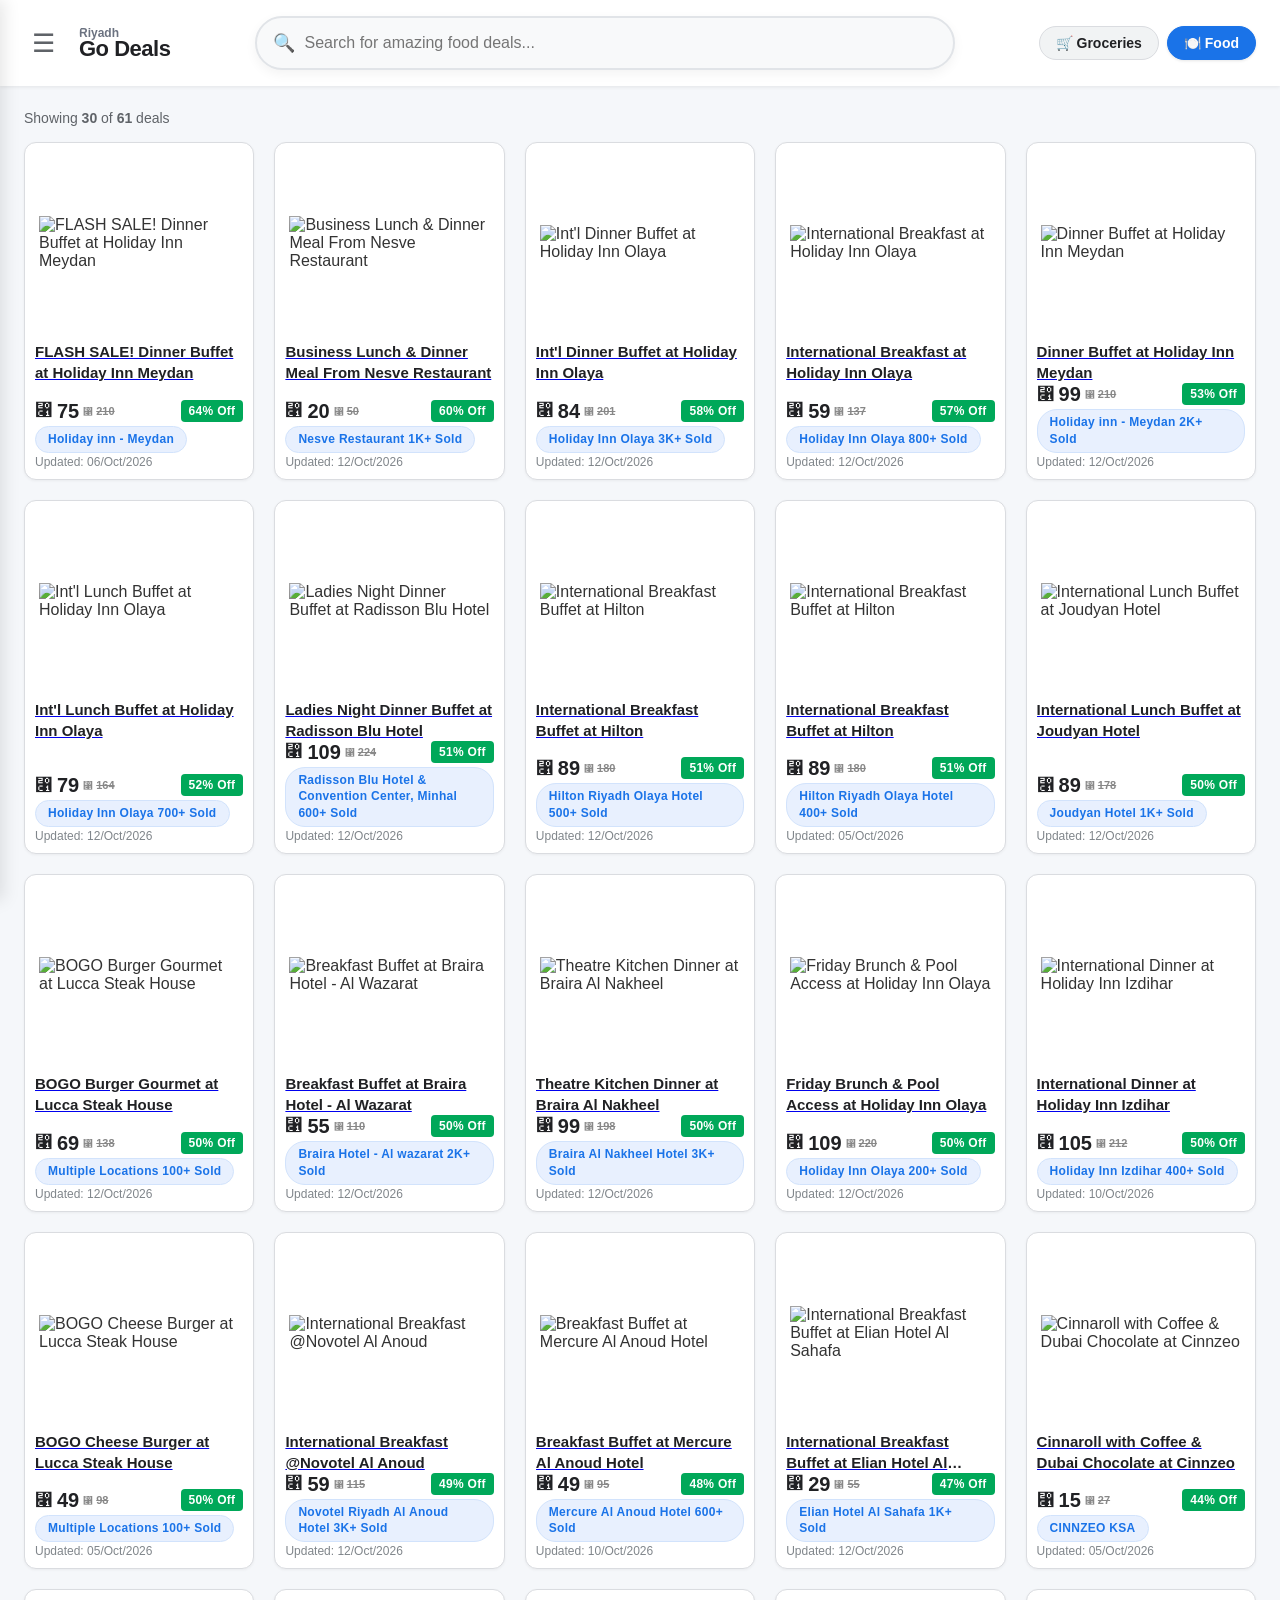
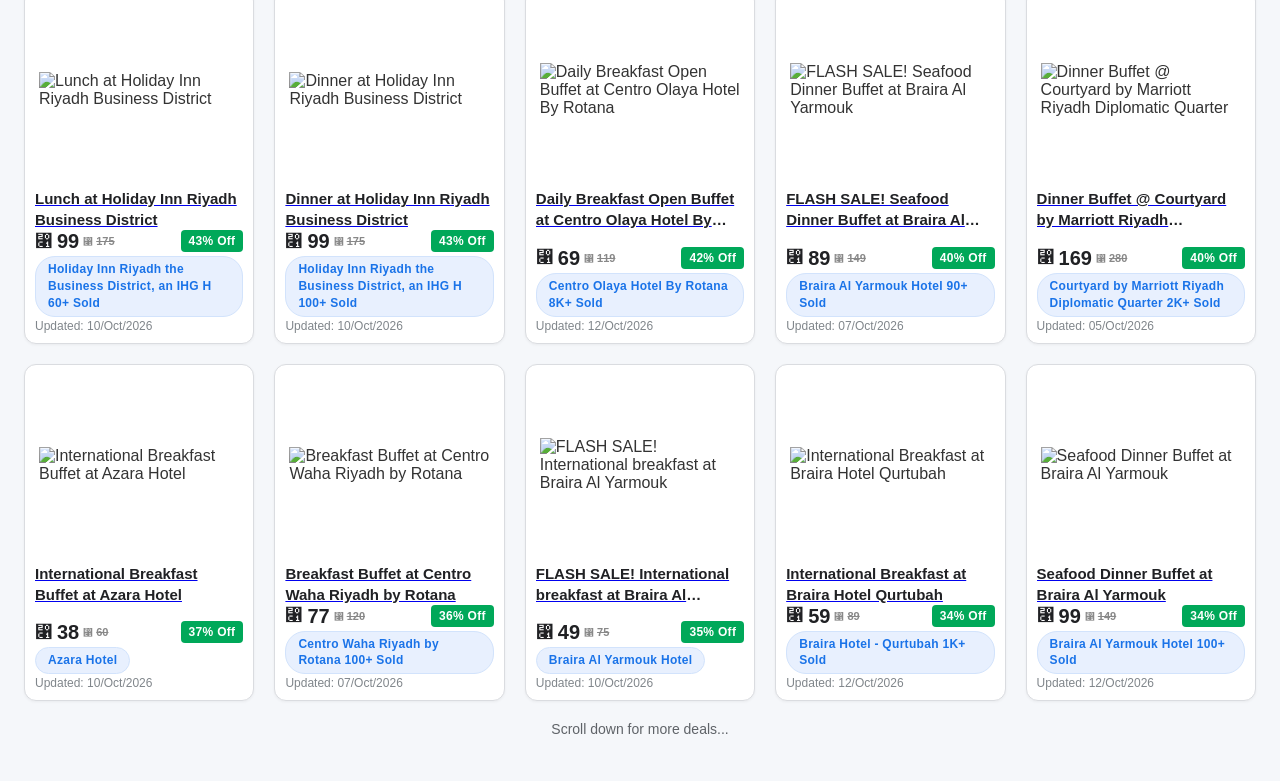
==== food/index.html @ 2ca7af12 "Auto-updated grocery and food deals" ====
<!DOCTYPE html>
<html lang="en">
<head>
<meta charset="UTF-8">
<meta name="viewport" content="width=device-width, initial-scale=1.0">
<title>GoDeals | Food Offers</title>
<!-- CLEANED: Linking to central stylesheet -->
<link rel="stylesheet" href="/style.css">
<!-- CLEANED: Linking to central navbar injection script -->
<script src="/nav.js" defer></script>
</head>
<body>

<div class="sidebar-overlay" id="sidebarOverlay" onclick="toggleSidebar()"></div>

<div class="sidebar" id="filterSidebar">
  <div class="sidebar-header">
    <h2>Filters & Sorting</h2>
    <button class="close-btn" onclick="toggleSidebar()">&times;</button>
  </div>
  
  <div class="sidebar-content">
    
<div class="filter-group">
    <label>SORT BY</label>
    <select id="sortDropdown" onchange="applyFilters()">
        <option value="offer-desc" selected>Highest Offer % + Newest</option>
        <option value="store-asc">Store/Restaurant (A to Z)</option>
        <option value="price-asc">Price: Low to High</option>
        <option value="price-desc">Price: High to Low</option>
    </select>
</div>

    <div class="filter-group">
      <label>Max Price</label>
      <div class="slider-container">
        <input type="range" id="filter-price" min="0" max="10000" value="10000" step="5" oninput="applyFilters()">
        <span id="price-range-label"><span class="currency-icon-small">&#x20C1;</span>10,000</span>
      </div>
    </div>
    
<div class="filter-group">
                <label>FILTER BRANDS / RESTAURANTS</label>
                <input type="text" id="storeSearchInput" class="store-search-box" placeholder="Find a restaurant..." onkeyup="filterStoreList()">
                
                <div class="checkbox-panel" id="store-checkboxes">
                    </div>
            </div>
            
    <button class="filter-btn" style="padding: 12px; background: #1a73e8; color: #fff; border: none; border-radius: 8px; font-weight: 600; cursor: pointer; width: 100%;" onclick="toggleSidebar()">Apply Filters</button>
    <button class="btn-reset" onclick="resetFilters()">Clear All Filters</button>
  </div>
</div>

<div class="main-wrapper">
  <div class="meta-bar">
    <span id="count">Loading deals...</span>
  </div>

  <div id="deal-grid" class="deal-grid">
  </div>
  <div id="sentinel" class="loading-indicator">Scroll down for more deals...</div>
</div>

<div id="popup-overlay" onclick="closePopup(event)">
  <div id="popup-box">
    <button id="popup-close" onclick="closePopup(event)">&#10005;</button>
    <img id="popup-img" src="" alt="" onclick="toggleZoom(event)">
    <div id="popup-title"></div>
  </div>
</div>

<script>
  const rawData = [{"Store": "Elian Hotel Al Sahafa 1K+ Sold", "Product": "International Breakfast Buffet at Elian Hotel Al Sahafa", "Price": 29.0, "Old_Price": 55.0, "Offer": "47% Off", "Image_URL": "https://cdn.cobone.com/deals/sau/215227/f.webp?v=23", "Deal_URL": "https://www.cobone.com/en/deals/food-dining-riyadh/1-international-breakfast-buffet-myrtle-hotel/215227", "Fetched_Date": "2026-10-12"}, {"Store": "Hilton Garden Inn Riyadh Financial District 5K+ Sold", "Product": "International dinner at 5* Hilton Garden Inn", "Price": 138.0, "Old_Price": 184.0, "Offer": "25% Off", "Image_URL": "https://cdn.cobone.com/deals/sau/220193/11.webp?v=11", "Deal_URL": "https://www.cobone.com/en/deals/food-dining-riyadh/1-dinner-buffet-hilton-garden-inn-riyadh/220193", "Fetched_Date": "2026-10-12"}, {"Store": "Joudyan Hotel 1K+ Sold", "Product": "International Lunch Buffet at Joudyan Hotel", "Price": 89.0, "Old_Price": 178.0, "Offer": "50% Off", "Image_URL": "https://cdn.cobone.com/deals/sau/215539/1.webp?v=15", "Deal_URL": "https://www.cobone.com/en/deals/food-dining-riyadh/1-lunch-joudyan-hotel-adult/215539", "Fetched_Date": "2026-10-12"}, {"Store": "Braira Hotel Olaya 500+ Sold", "Product": "Breakfast Buffet at Braira Olaya", "Price": 59.0, "Old_Price": 75.0, "Offer": "21% Off", "Image_URL": "https://cdn.cobone.com/deals/sau/221187/1.webp?v=7", "Deal_URL": "https://www.cobone.com/en/deals/food-dining-riyadh/1-breakfast-buffet-braira-olaya/221187", "Fetched_Date": "2026-10-08"}, {"Store": "Multiple Locations 100+ Sold", "Product": "BOGO Burger Gourmet at Lucca Steak House", "Price": 69.0, "Old_Price": 138.0, "Offer": "50% Off", "Image_URL": "https://cdn.cobone.com/deals/sau/216679/1.webp?v=10", "Deal_URL": "https://www.cobone.com/en/deals/food-dining-riyadh/burger-lucca-steak-house/216679", "Fetched_Date": "2026-10-12"}, {"Store": "DoubleTree by Hilton Riyadh Financial District 1K+ Sold", "Product": "Lunch Buffet at DoubleTree Financial District", "Price": 119.0, "Old_Price": 160.0, "Offer": "26% Off", "Image_URL": "https://cdn.cobone.com/deals/sau/219526/1l.webp?v=24", "Deal_URL": "https://www.cobone.com/en/deals/food-dining-riyadh/1-lunch-buffet-doubletree-by-hilton-riyadh/219526", "Fetched_Date": "2026-10-10"}, {"Store": "Rosh Olaya Hotel 1K+ Sold", "Product": "Breakfast Buffet at 5* Rosh Rayhaan by Rotana", "Price": 89.0, "Old_Price": 132.0, "Offer": "33% Off", "Image_URL": "https://cdn.cobone.com/deals/sau/217592/1.webp?v=7", "Deal_URL": "https://www.cobone.com/en/deals/food-dining-riyadh/1-breakfast-buffet-rosh-rayhaan-rotana/217592", "Fetched_Date": "2026-10-12"}, {"Store": "Cobone Deal", "Product": "Breakfast Buffet at Braira Al Nakheel Hotel", "Price": 69.0, "Old_Price": null, "Offer": "", "Image_URL": "https://cdn.cobone.com/deals/sau/218827/egg-juice-bacon-breakfast.webp?v=7", "Deal_URL": "https://www.cobone.com/en/deals/food-dining-riyadh/1-breakfast-buffet-braira-alnakheel-hotel/218827", "Fetched_Date": "2026-10-12"}, {"Store": "Cobone Deal", "Product": "International Dinner Buffet at Joudyan Hotel", "Price": 89.0, "Old_Price": null, "Offer": "", "Image_URL": "https://cdn.cobone.com/deals/sau/215537/1.webp?v=4", "Deal_URL": "https://www.cobone.com/en/deals/food-dining-riyadh/1-dinner-buffet-joudyan-hotel-adult/215537", "Fetched_Date": "2026-10-12"}, {"Store": "Cobone Deal", "Product": "Seafood Lunch Buffet at Braira Hotel Olaya", "Price": 99.0, "Old_Price": null, "Offer": "", "Image_URL": "https://cdn.cobone.com/deals/sau/211176/1.webp?v=10", "Deal_URL": "https://www.cobone.com/en/deals/food-dining-riyadh/1-seafood-lunch-buffet-braira-olaya/211176", "Fetched_Date": "2026-10-12"}, {"Store": "Cobone Deal", "Product": "Pool Access & Drink at Holiday Inn Riyadh the Business District", "Price": 100.0, "Old_Price": null, "Offer": "", "Image_URL": "https://cdn.cobone.com/deals/sau/206985/1.webp?v=6", "Deal_URL": "https://www.cobone.com/en/deals/food-dining-riyadh/1-pool-access-meal-holiday-inn-business-district/218186", "Fetched_Date": "2026-10-12"}, {"Store": "Crowne Plaza Riyadh - Al Takhassusi by IHG 100+ Sold", "Product": "Breakfast Buffet at Crowne Plaza Riyadh – Takhassusi", "Price": 99.0, "Old_Price": 140.0, "Offer": "29% Off", "Image_URL": "https://cdn.cobone.com/deals/sau/218007/1.webp?v=7", "Deal_URL": "https://www.cobone.com/en/deals/food-dining-riyadh/1-international-breakfast-crowne-plaza-takhussusi/218007", "Fetched_Date": "2026-10-07"}, {"Store": "Multiple Locations 100+ Sold", "Product": "BOGO Cheese Burger at Lucca Steak House", "Price": 49.0, "Old_Price": 98.0, "Offer": "50% Off", "Image_URL": "https://cdn.cobone.com/deals/sau/206088/1.webp?v=10", "Deal_URL": "https://www.cobone.com/en/deals/food-dining-riyadh/burger-lucca-steak-house/216678", "Fetched_Date": "2026-10-05"}, {"Store": "Braira Al Nakheel Hotel 4K+ Sold", "Product": "Seafood Market Buffet at Braira Al Nakheel Hotel", "Price": 129.0, "Old_Price": 159.0, "Offer": "19% Off", "Image_URL": "https://cdn.cobone.com/deals/sau/222032/sea1.webp?v=9", "Deal_URL": "https://www.cobone.com/en/deals/food-dining-riyadh/1-seafood-dinner-buffet-braira-alnakheel-hotel/222032", "Fetched_Date": "2026-10-12"}, {"Store": "Braira Hotel - Al wazarat 2K+ Sold", "Product": "Breakfast Buffet at Braira Hotel - Al Wazarat", "Price": 55.0, "Old_Price": 110.0, "Offer": "50% Off", "Image_URL": "https://cdn.cobone.com/deals/sau/215493/1.webp?v=15", "Deal_URL": "https://www.cobone.com/en/deals/food-dining-riyadh/1-international-breakfast-buffet-braira-wazarat/215493", "Fetched_Date": "2026-10-12"}, {"Store": "Holiday Inn Olaya 3K+ Sold", "Product": "Int'l Dinner Buffet at Holiday Inn Olaya", "Price": 84.0, "Old_Price": 201.0, "Offer": "58% Off", "Image_URL": "https://cdn.cobone.com/deals/sau/185447/141414441414.webp?v=16", "Deal_URL": "https://www.cobone.com/en/deals/food-dining-riyadh/1-international-dinner-buffet-at-holiday-inn-olaya/206840", "Fetched_Date": "2026-10-12"}, {"Store": "Holiday inn - Meydan 2K+ Sold", "Product": "Dinner Buffet at Holiday Inn Meydan", "Price": 99.0, "Old_Price": 210.0, "Offer": "53% Off", "Image_URL": "https://cdn.cobone.com/deals/sau/209833/1.webp?v=11", "Deal_URL": "https://www.cobone.com/en/deals/food-dining-riyadh/1-dinner-buffet-holiday-inn-meydan/209833", "Fetched_Date": "2026-10-12"}, {"Store": "Braira Al Nakheel Hotel 3K+ Sold", "Product": "Theatre Kitchen Dinner at Braira Al Nakheel", "Price": 99.0, "Old_Price": 198.0, "Offer": "50% Off", "Image_URL": "https://cdn.cobone.com/deals/sau/210822/img.webp?v=12", "Deal_URL": "https://www.cobone.com/en/deals/food-dining-riyadh/1-theatre-kitchen-dinner-at-braira-al-nakheel/210822", "Fetched_Date": "2026-10-12"}, {"Store": "Centro Olaya Hotel By Rotana 8K+ Sold", "Product": "Daily Breakfast Open Buffet at Centro Olaya Hotel By Rotana", "Price": 69.0, "Old_Price": 119.0, "Offer": "42% Off", "Image_URL": "https://cdn.cobone.com/deals/sau/193245/1.webp?v=22", "Deal_URL": "https://www.cobone.com/en/deals/food-dining-riyadh/1-breakfast-buffet-centro-al-olaya/193245", "Fetched_Date": "2026-10-12"}, {"Store": "VOCO Riyadh Hotel 1K+ Sold", "Product": "International Dinner at 5* voco Riyadh Hotel", "Price": 215.0, "Old_Price": 295.0, "Offer": "27% Off", "Image_URL": "https://cdn.cobone.com/deals/sau/146112/3%20%282%29.webp?v=8", "Deal_URL": "https://www.cobone.com/en/deals/food-dining-riyadh/1-daily-international-dinner-voco-riyadh-hotel/218683", "Fetched_Date": "2026-10-12"}, {"Store": "Braira Hotel - Qurtubah 300+ Sold", "Product": "BBQ Night Buffet at Braira Hotel Qurtubah", "Price": 87.0, "Old_Price": 109.0, "Offer": "20% Off", "Image_URL": "https://cdn.cobone.com/deals/sau/189640/1.webp?v=20", "Deal_URL": "https://www.cobone.com/en/deals/food-dining-riyadh/1-bbq-night-buffet-braira-hotel-qurtubah/218874", "Fetched_Date": "2026-10-12"}, {"Store": "Holiday Inn Izdihar 400+ Sold", "Product": "International Dinner at Holiday Inn Izdihar", "Price": 105.0, "Old_Price": 212.0, "Offer": "50% Off", "Image_URL": "https://cdn.cobone.com/deals/sau/215760/a.webp?v=12", "Deal_URL": "https://www.cobone.com/en/deals/food-dining-riyadh/1-dinner-buffet-holiday-inn-izdihar/215760", "Fetched_Date": "2026-10-10"}, {"Store": "Holiday Inn Olaya 700+ Sold", "Product": "Int'l Lunch Buffet at Holiday Inn Olaya", "Price": 79.0, "Old_Price": 164.0, "Offer": "52% Off", "Image_URL": "https://cdn.cobone.com/deals/sau/202746/1.webp?v=12", "Deal_URL": "https://www.cobone.com/en/deals/food-dining-riyadh/1-international-lunch-buffet-holiday-inn-olaya/206836", "Fetched_Date": "2026-10-12"}, {"Store": "Courtyard by Marriott Riyadh Diplomatic Quarter 2K+ Sold", "Product": "Dinner Buffet @ Courtyard by Marriott Riyadh Diplomatic Quarter", "Price": 169.0, "Old_Price": 280.0, "Offer": "40% Off", "Image_URL": "https://cdn.cobone.com/deals/sau/220120/1.webp?v=15", "Deal_URL": "https://www.cobone.com/en/deals/food-dining-riyadh/1-dinner-buffet-courtyard-marriott-diplomatic/220120", "Fetched_Date": "2026-10-05"}, {"Store": "Madareem Hotel 800+ Sold", "Product": "International Dinner Buffet at Madareem Hotel", "Price": 119.0, "Old_Price": 150.0, "Offer": "21% Off", "Image_URL": "https://cdn.cobone.com/deals/sau/190340/3.webp?v=14", "Deal_URL": "https://www.cobone.com/en/deals/food-dining-riyadh/1-international-dinner-buffet-madareem-hotel/190340", "Fetched_Date": "2026-10-07"}, {"Store": "Holiday Inn Olaya 800+ Sold", "Product": "International Breakfast at Holiday Inn Olaya", "Price": 59.0, "Old_Price": 137.0, "Offer": "57% Off", "Image_URL": "https://cdn.cobone.com/deals/sau/201425/1.webp?v=15", "Deal_URL": "https://www.cobone.com/en/deals/food-dining-riyadh/1-breakfast-buffet-at-holiday-inn-olaya/201425", "Fetched_Date": "2026-10-12"}, {"Store": "Braira Hotel - Qurtubah 400+ Sold", "Product": "Seafood Night at Braira Qurtubah", "Price": 95.0, "Old_Price": 119.0, "Offer": "20% Off", "Image_URL": "https://cdn.cobone.com/deals/sau/218890/2.webp?v=10", "Deal_URL": "https://www.cobone.com/en/deals/food-dining-riyadh/1-braira-seafood-dinner-adult/218890", "Fetched_Date": "2026-10-12"}, {"Store": "Braira Hotel - Qurtubah 2K+ Sold", "Product": "Indian Dinner From Braira Hotel - Qurtubah", "Price": 69.0, "Old_Price": 85.0, "Offer": "19% Off", "Image_URL": "https://cdn.cobone.com/deals/sau/218895/id1.webp?v=10", "Deal_URL": "https://www.cobone.com/en/deals/food-dining-riyadh/1-indian-dinner-buffet-braira-hotel-qurtubah/218895", "Fetched_Date": "2026-10-12"}, {"Store": "Novotel Riyadh Al Anoud Hotel 3K+ Sold", "Product": "International Breakfast @Novotel Al Anoud", "Price": 59.0, "Old_Price": 115.0, "Offer": "49% Off", "Image_URL": "https://cdn.cobone.com/deals/sau/217079/1%20%281%29.webp?v=9", "Deal_URL": "https://www.cobone.com/en/deals/food-dining-riyadh/1-international-breakfast-buffet-novotel-alanoud/217079", "Fetched_Date": "2026-10-12"}, {"Store": "Radisson Blu Hotel & Convention Center, Minhal 600+ Sold", "Product": "Ladies Night Dinner Buffet at Radisson Blu Hotel", "Price": 109.0, "Old_Price": 224.0, "Offer": "51% Off", "Image_URL": "https://cdn.cobone.com/deals/sau/189390/Radisson%20Blu%20Hotel.webp?v=18", "Deal_URL": "https://www.cobone.com/en/deals/food-dining-riyadh/1-ladies-night-dinner-buffet-crowne-plaza/189390", "Fetched_Date": "2026-10-12"}, {"Store": "Braira Al Nakheel Hotel 1K+ Sold", "Product": "Seafood Lunch Buffet at Braira Al Nakheel", "Price": 109.0, "Old_Price": 149.0, "Offer": "27% Off", "Image_URL": "https://cdn.cobone.com/deals/sau/184956/1.webp?v=15", "Deal_URL": "https://www.cobone.com/en/deals/food-dining-riyadh/1-friday-seafood-lunch-buffet-braira-al-nakheel/215481", "Fetched_Date": "2026-10-12"}, {"Store": "Centro Waha Riyadh by Rotana 100+ Sold", "Product": "Breakfast Buffet at Centro Waha Riyadh by Rotana", "Price": 77.0, "Old_Price": 120.0, "Offer": "36% Off", "Image_URL": "https://cdn.cobone.com/deals/sau/198602/1.webp?v=15", "Deal_URL": "https://www.cobone.com/en/deals/food-dining-riyadh/1-international-breakfast-centro-waha-riyadh/198602", "Fetched_Date": "2026-10-07"}, {"Store": "Braira Al Yarmouk Hotel", "Product": "FLASH SALE! International breakfast at Braira Al Yarmouk", "Price": 49.0, "Old_Price": 75.0, "Offer": "35% Off", "Image_URL": "https://cdn.cobone.com/deals/sau/206991/1.webp?v=32", "Deal_URL": "https://www.cobone.com/en/deals/food-dining-riyadh/1-international-breakfast-buffet-braira-al-yarmouk/220130", "Fetched_Date": "2026-10-10"}, {"Store": "Papa Johns KSA 600+ Sold", "Product": "Buy One Get One Free on Medium Pizza at Papa Johns", "Price": 5.0, "Old_Price": null, "Offer": "", "Image_URL": "https://cdn.cobone.com/deals/sau/212440/papa-johns-bogo-offer-image%20%282%29.webp?v=34", "Deal_URL": "https://www.cobone.com/en/deals/food-dining-riyadh/buy-one-get-one-free-papa-johns-ksa/212440", "Fetched_Date": "2026-10-12"}, {"Store": "Azara Hotel", "Product": "International Breakfast Buffet at Azara Hotel", "Price": 38.0, "Old_Price": 60.0, "Offer": "37% Off", "Image_URL": "https://cdn.cobone.com/deals/sau/221537/1.webp?v=6", "Deal_URL": "https://www.cobone.com/en/deals/food-dining-riyadh/breakfast-buffet-at-azara-hotel/221537", "Fetched_Date": "2026-10-10"}, {"Store": "Hilton Riyadh Olaya Hotel 400+ Sold", "Product": "International Breakfast Buffet at Hilton", "Price": 89.0, "Old_Price": 180.0, "Offer": "51% Off", "Image_URL": "https://cdn.cobone.com/deals/sau/192218/breakfaast%201%20copy.webp?v=8", "Deal_URL": "https://www.cobone.com/en/deals/food-dining-riyadh/1-international-breakfast-buffet-at-hilton/216312", "Fetched_Date": "2026-10-05"}, {"Store": "Mercure Al Anoud Hotel 600+ Sold", "Product": "Breakfast Buffet at Mercure Al Anoud Hotel", "Price": 49.0, "Old_Price": 95.0, "Offer": "48% Off", "Image_URL": "https://cdn.cobone.com/deals/sau/199921/1.webp?v=12", "Deal_URL": "https://www.cobone.com/en/deals/food-dining-riyadh/1-international-breakfast-buffet-mercure-al-anoud/205785", "Fetched_Date": "2026-10-10"}, {"Store": "Holiday Inn Olaya 200+ Sold", "Product": "Friday Brunch & Pool Access at Holiday Inn Olaya", "Price": 109.0, "Old_Price": 220.0, "Offer": "50% Off", "Image_URL": "https://cdn.cobone.com/deals/sau/202752/5.webp?v=12", "Deal_URL": "https://www.cobone.com/en/deals/food-dining-riyadh/1-friday-brunch-pool-holiday-inn-olaya/206837", "Fetched_Date": "2026-10-12"}, {"Store": "DoubleTree by Hilton Riyadh Financial District 600+ Sold", "Product": "Breakfast at 5* DoubleTree by Hilton Riyadh", "Price": 84.0, "Old_Price": 99.0, "Offer": "15% Off", "Image_URL": "https://cdn.cobone.com/deals/sau/221476/1.webp?v=9", "Deal_URL": "https://www.cobone.com/en/deals/food-dining-riyadh/1-breakfast-buffet-doubletree-financial-district/221476", "Fetched_Date": "2026-10-10"}, {"Store": "Braira Hotel - Qurtubah 200+ Sold", "Product": "Flavor Market Dinner Buffet at Braira Hotel Qurtubah", "Price": 69.0, "Old_Price": 85.0, "Offer": "19% Off", "Image_URL": "https://cdn.cobone.com/deals/sau/218899/1.webp?v=33", "Deal_URL": "https://www.cobone.com/en/deals/food-dining-riyadh/1-flavor-market-dinner-at-braira-hotel-qurtubah/218899", "Fetched_Date": "2026-10-12"}, {"Store": "CINNZEO KSA", "Product": "Cinnaroll with Coffee & Dubai Chocolate at Cinnzeo", "Price": 15.0, "Old_Price": 27.0, "Offer": "44% Off", "Image_URL": "https://cdn.cobone.com/deals/sau/212572/1.webp?v=4", "Deal_URL": "https://www.cobone.com/en/deals/food-dining-riyadh/1-cinnaroll-americano-chocolate-cinnzeo-ksa/214731", "Fetched_Date": "2026-10-05"}, {"Store": "Lanterns", "Product": "Classic Roast+House Beverage Bottle @Lanterns", "Price": 249.0, "Old_Price": 299.0, "Offer": "17% Off", "Image_URL": "https://cdn.cobone.com/deals/bah/180933/swdfegfyuiop.webp?v=12", "Deal_URL": "https://www.cobone.com/en/deals/food-dining-riyadh/classic-roast-for-2/182583", "Fetched_Date": "2026-10-07"}, {"Store": "Braira Al Yarmouk Hotel 90+ Sold", "Product": "FLASH SALE! Seafood Dinner Buffet at Braira Al Yarmouk", "Price": 89.0, "Old_Price": 149.0, "Offer": "40% Off", "Image_URL": "https://cdn.cobone.com/deals/sau/220127/main.webp?v=43", "Deal_URL": "https://www.cobone.com/en/deals/food-dining-riyadh/1-seafood-dinner-braira-alyarmouk-hotel/220127", "Fetched_Date": "2026-10-07"}, {"Store": "Hilton Riyadh Olaya Hotel 500+ Sold", "Product": "International Breakfast Buffet at Hilton", "Price": 89.0, "Old_Price": 180.0, "Offer": "51% Off", "Image_URL": "https://cdn.cobone.com/deals/sau/192218/breakfaast%201%20copy.webp?v=8", "Deal_URL": "https://www.cobone.com/en/deals/food-dining-riyadh/1-international-breakfast-buffet-at-hilton/216312", "Fetched_Date": "2026-10-12"}, {"Store": "Radisson Hotel Riyadh Airport 500+ Sold", "Product": "International Dinner Buffet @Radisson Hotel Riyadh", "Price": 149.0, "Old_Price": 200.0, "Offer": "26% Off", "Image_URL": "https://cdn.cobone.com/deals/sau/151516/dinner-live-music-radisson-riyadh-airport-s2.jpg?v=15", "Deal_URL": "https://www.cobone.com/en/deals/food-dining-riyadh/1-dinner-live-music-radisson-riyadh-airport/218124", "Fetched_Date": "2026-10-12"}, {"Store": "Holiday inn - Meydan", "Product": "FLASH SALE! Dinner Buffet at Holiday Inn Meydan", "Price": 75.0, "Old_Price": 210.0, "Offer": "64% Off", "Image_URL": "https://cdn.cobone.com/deals/sau/209833/1.webp?v=4", "Deal_URL": "https://www.cobone.com/en/deals/food-dining-riyadh/1-dinner-buffet-holiday-inn-meydan/222137", "Fetched_Date": "2026-10-06"}, {"Store": "Holiday Inn Al Qasr Riyadh 900+ Sold", "Product": "Business Lunch at Holiday Inn Riyadh Al Qasr", "Price": 99.0, "Old_Price": 145.0, "Offer": "32% Off", "Image_URL": "https://cdn.cobone.com/deals/sau/221196/2.webp?v=17", "Deal_URL": "https://www.cobone.com/en/deals/food-dining-riyadh/1-business-lunch-buffet-holiday-inn-alqasr/221196", "Fetched_Date": "2026-10-12"}, {"Store": "Crowne Plaza Riyadh - Al Takhassusi by IHG 200+ Sold", "Product": "Breakfast Buffet at Crowne Plaza Riyadh – Takhassusi", "Price": 99.0, "Old_Price": 140.0, "Offer": "29% Off", "Image_URL": "https://cdn.cobone.com/deals/sau/218007/1.webp?v=7", "Deal_URL": "https://www.cobone.com/en/deals/food-dining-riyadh/1-international-breakfast-crowne-plaza-takhussusi/218007", "Fetched_Date": "2026-10-12"}, {"Store": "Dalin Hotel 100+ Sold", "Product": "Dalin Hotel Olaya – Breakfast Buffet", "Price": 31.0, "Old_Price": 39.0, "Offer": "21% Off", "Image_URL": "https://cdn.cobone.com/deals/sau/215728/3.webp?v=20", "Deal_URL": "https://www.cobone.com/en/deals/food-dining-riyadh/1-breakfast-buffet-at-dalin-hotel-olaya/215728", "Fetched_Date": "2026-10-12"}, {"Store": "Holiday Inn Riyadh the Business District, an IHG H 60+ Sold", "Product": "Lunch at Holiday Inn Riyadh Business District", "Price": 99.0, "Old_Price": 175.0, "Offer": "43% Off", "Image_URL": "https://cdn.cobone.com/deals/sau/205172/1.webp?v=19", "Deal_URL": "https://www.cobone.com/en/deals/food-dining-riyadh/1-lunch-buffet-holiday-inn-business-district/205172", "Fetched_Date": "2026-10-10"}, {"Store": "Holiday Inn Riyadh the Business District, an IHG H 100+ Sold", "Product": "Dinner at Holiday Inn Riyadh Business District", "Price": 99.0, "Old_Price": 175.0, "Offer": "43% Off", "Image_URL": "https://cdn.cobone.com/deals/sau/205172/1.webp?v=8", "Deal_URL": "https://www.cobone.com/en/deals/food-dining-riyadh/1-dinner-buffet-holiday-inn-business-district/219528", "Fetched_Date": "2026-10-10"}, {"Store": "Madareem Hotel 900+ Sold", "Product": "International Dinner Buffet at Madareem Hotel", "Price": 119.0, "Old_Price": 150.0, "Offer": "21% Off", "Image_URL": "https://cdn.cobone.com/deals/sau/190340/3.webp?v=14", "Deal_URL": "https://www.cobone.com/en/deals/food-dining-riyadh/1-international-dinner-buffet-madareem-hotel/190340", "Fetched_Date": "2026-10-12"}, {"Store": "Braira Hotel - Al wazarat 600+ Sold", "Product": "BBQ Night Buffet at Braira Al Wazarat", "Price": 89.0, "Old_Price": 119.0, "Offer": "25% Off", "Image_URL": "https://cdn.cobone.com/deals/sau/215483/1.webp?v=10", "Deal_URL": "https://www.cobone.com/en/deals/food-dining-riyadh/1-bbq-night-buffet-at-braira-wazarat/215483", "Fetched_Date": "2026-10-08"}, {"Store": "Braira Hotel Olaya 600+ Sold", "Product": "Breakfast Buffet at Braira Olaya", "Price": 59.0, "Old_Price": 75.0, "Offer": "21% Off", "Image_URL": "https://cdn.cobone.com/deals/sau/221187/1.webp?v=7", "Deal_URL": "https://www.cobone.com/en/deals/food-dining-riyadh/1-breakfast-buffet-braira-olaya/221187", "Fetched_Date": "2026-10-12"}, {"Store": "Braira Hotel Olaya 1K+ Sold", "Product": "Seafood Dinner Buffet at Braira Hotel Olaya", "Price": 99.0, "Old_Price": 119.0, "Offer": "17% Off", "Image_URL": "https://cdn.cobone.com/deals/sau/210856/1.webp?v=12", "Deal_URL": "https://www.cobone.com/en/deals/food-dining-riyadh/1-seafood-dinner-buffet-braira-olaya/210856", "Fetched_Date": "2026-10-12"}, {"Store": "Braira Hotel - Qurtubah 1K+ Sold", "Product": "International Breakfast at Braira Hotel Qurtubah", "Price": 59.0, "Old_Price": 89.0, "Offer": "34% Off", "Image_URL": "https://cdn.cobone.com/deals/sau/218897/5.webp?v=15", "Deal_URL": "https://www.cobone.com/en/deals/food-dining-riyadh/1-international-breakfast-buffet-braira-qurtubah/218897", "Fetched_Date": "2026-10-12"}, {"Store": "Indian Corner Restaurant 3K+ Sold", "Product": "Discount Voucher from Indian Corner, Al Malaz", "Price": 75.0, "Old_Price": 100.0, "Offer": "25% Off", "Image_URL": "https://cdn.cobone.com/deals/sau/127221/Indian.webp?v=47", "Deal_URL": "https://www.cobone.com/en/deals/food-dining-riyadh/indian-corner-restaurant-discount-voucher/127221", "Fetched_Date": "2026-10-12"}, {"Store": "Multiple Locations 300+ Sold", "Product": "Lunch or Dinner Meal at Olive Garden Restaurant", "Price": 89.0, "Old_Price": 112.0, "Offer": "21% Off", "Image_URL": "https://cdn.cobone.com/deals/sau/208042/1.webp?v=19", "Deal_URL": "https://www.cobone.com/en/deals/food-dining-riyadh/lunch-dinner-set-menu-olive-garden-restaurant/208042", "Fetched_Date": "2026-10-12"}, {"Store": "Braira Al Yarmouk Hotel 100+ Sold", "Product": "Seafood Dinner Buffet at Braira Al Yarmouk", "Price": 99.0, "Old_Price": 149.0, "Offer": "34% Off", "Image_URL": "https://cdn.cobone.com/deals/sau/218167/main.webp?v=13", "Deal_URL": "https://www.cobone.com/en/deals/food-dining-riyadh/1-seafood-dinner-braira-alyarmouk-hotel/218167", "Fetched_Date": "2026-10-12"}, {"Store": "Nesve Restaurant 1K+ Sold", "Product": "Business Lunch & Dinner Meal From Nesve Restaurant", "Price": 20.0, "Old_Price": 50.0, "Offer": "60% Off", "Image_URL": "https://cdn.cobone.com/deals/sau/197999/1.webp?v=20", "Deal_URL": "https://www.cobone.com/en/deals/food-dining-riyadh/1-lunch-dinner-meal-nesve-restaurant/197999", "Fetched_Date": "2026-10-12"}, {"Store": "Braira Al Nakheel Hotel 2K+ Sold", "Product": "Alf Lila Wa Lila Dinner at Braira Al Nakheel", "Price": 129.0, "Old_Price": 159.0, "Offer": "19% Off", "Image_URL": "https://cdn.cobone.com/deals/sau/222030/1.webp?v=6", "Deal_URL": "https://www.cobone.com/en/deals/food-dining-riyadh/1-alf-lila-wa-lila-braira-nakheel/222030", "Fetched_Date": "2026-10-12"}]; 
  let filteredData = [];
  let currentIndex = 0;
  const CHUNK_SIZE = 10;

  const dealGrid = document.getElementById('deal-grid');
  const sentinel = document.getElementById('sentinel');
  const countLabel = document.getElementById('count');

  function formatDisplayDate(dateStr) {
      if (!dateStr) return "";
      const parts = dateStr.split('-');
      if (parts.length !== 3) return dateStr;
      const months = ["Jan", "Feb", "Mar", "Apr", "May", "Jun", "Jul", "Aug", "Sep", "Oct", "Nov", "Dec"];
      const day = parts[2].padStart(2, '0');
      return `${day}/${months[parseInt(parts[1], 10) - 1]}/${parts[0]}`;
  }

  function formatPriceNumber(num) {
      if (num == null) return "";
      return Number(num).toLocaleString('en-US', { minimumFractionDigits: 0, maximumFractionDigits: 2 });
  }

const rawStoreList = [];
  rawData.forEach(r => {
      const storeName = r.Store || r.Restaurant;
      if (storeName) {
          rawStoreList.push(storeName.trim());
      }
  });
  const stores = [...new Set(rawStoreList)].sort();
  
  const cbContainer = document.getElementById('store-checkboxes');
  stores.forEach(s => {
    if(!s) return;
    const lbl = document.createElement('label');
    lbl.className = 'checkbox-label';
    lbl.innerHTML = `<input type="checkbox" value="${s}" class="store-cb" onchange="applyFilters()"> ${s}`;
    cbContainer.appendChild(lbl);
  });

  const prices = rawData.map(r => r.Price).filter(p => p > 0);
  const maxPrice = prices.length ? Math.ceil(Math.max(...prices) / 10) * 10 : 100;
  const slider = document.getElementById('filter-price');
  slider.max   = maxPrice;
  slider.value = maxPrice;
  document.getElementById('price-range-label').innerHTML = '<span class="currency-icon-small">&#x20C1;</span> ' + formatPriceNumber(maxPrice);

  const sidebar = document.getElementById('filterSidebar');
  const overlay = document.getElementById('sidebarOverlay');
  
  window.toggleSidebar = function() {
    sidebar.classList.toggle('open');
    overlay.classList.toggle('active');
  };
  
  function getOfferVal(offerStr) {
      if (!offerStr) return 0;
      const match = String(offerStr).match(/[\d.]+/);
      return match ? parseFloat(match[0]) : 0;
  }

  window.applyFilters = function() {
    const searchInput = document.getElementById('filter-product');
    const searchQuery = searchInput ? searchInput.value.toLowerCase().trim() : "";
    const searchTokens = searchQuery.split(/\s+/).filter(token => token.length > 0);
    
    const sortVal     = document.getElementById('sortDropdown').value;
    const max         = parseFloat(slider.value);
    
    const checkedBoxes = Array.from(document.querySelectorAll('.store-cb:checked'));
    const selectedStores = checkedBoxes.map(cb => cb.value);

    document.getElementById('price-range-label').innerHTML = '<span class="currency-icon-small">&#x20C1;</span> ' + formatPriceNumber(max);

    filteredData = rawData.filter(item => {
      const pName = item.Deal_Name || item.Product || item.Deal_Title || "Unknown item";
      const productName = pName.toLowerCase();
      
      let matchSearch = true;
      if (searchTokens.length > 0) {
          matchSearch = searchTokens.every(token => productName.includes(token));
      }

      const sName = item.Restaurant || item.Store || "";
      const matchStore  = selectedStores.length === 0 || selectedStores.some(selected => sName.includes(selected));
      const matchPrice  = (item.Price === null) || (item.Price <= max);
      
      return matchSearch && matchStore && matchPrice;
    });

    if (sortVal === 'price-asc') {
        filteredData.sort((a, b) => (a.Price || 0) - (b.Price || 0));
    } else if (sortVal === 'price-desc') {
        filteredData.sort((a, b) => (b.Price || 0) - (a.Price || 0));
    } else if (sortVal === 'store-asc') {
        filteredData.sort((a, b) => (a.Restaurant || a.Store || "").localeCompare(b.Restaurant || b.Store || ""));
    } else if (sortVal === 'offer-desc') {
        filteredData.sort((a, b) => {
            const offerDiff = getOfferVal(b.Offer) - getOfferVal(a.Offer);
            if (offerDiff !== 0) return offerDiff;
            
            const dateA = a.Fetched_Date || "";
            const dateB = b.Fetched_Date || "";
            return dateB.localeCompare(dateA);
        });
    }

    currentIndex = 0;
    if (dealGrid) dealGrid.innerHTML = ''; 
    
    loadMore();
  };

  function loadMore() {
    if (!dealGrid || !sentinel) return;
    
    if (currentIndex >= filteredData.length) {
        sentinel.style.display = 'none';
        return;
    }
    sentinel.style.display = 'block';

    const chunk = filteredData.slice(currentIndex, currentIndex + CHUNK_SIZE);
    const fragment = document.createDocumentFragment();

    chunk.forEach(item => {
      const card = document.createElement('div');
      card.className = 'card';
      
      const pName = item.Deal_Name || item.Product || item.Deal_Title || "Unknown item";
      const sName = item.Restaurant || item.Store || "Unknown place";
      
      const dealUrl = item.Deal_URL || item.URL || item.Link || "#";
      const safeName = pName.replace(/'/g, "&apos;").replace(/"/g, "&quot;");
      
      const imgTag = item.Image_URL 
          ? `<img src="${item.Image_URL}" alt="${safeName}" loading="lazy" onclick="openPopup('${item.Image_URL}', '${safeName}')">` 
          : "No image";

      const priceHtml = item.Price 
          ? `<div class="price-badge"><span class="currency-icon">&#x20C1;</span><span class="card-price">${formatPriceNumber(item.Price)}</span></div>` 
          : "";
          
      const oldPriceHtml = item.Old_Price ? `<span class="card-old-price"><span class="currency-icon-small">&#x20C1;</span>${formatPriceNumber(item.Old_Price)}</span>` : "";
      const offerStr = item.Offer ? `<span class="badge-offer">${item.Offer}</span>` : "";

      const displayDate = formatDisplayDate(item.Fetched_Date);
      const fetchDate = item.Fetched_Date ? `Updated: ${displayDate}` : "";

      card.innerHTML = `
          <div class="card-img-wrapper">${imgTag}</div>
          <a href="${dealUrl}" target="_blank" class="title-link" title="Go to Deal">
              <div class="card-title">${pName}</div>
          </a>
          <div class="card-price-row">
              ${priceHtml}
              ${oldPriceHtml}
              ${offerStr}
          </div>
          <div class="card-store">${sName}</div>
          <div class="card-date">${fetchDate}</div>
      `;
      fragment.appendChild(card);
    });

    dealGrid.appendChild(fragment);
    currentIndex += chunk.length;
    
    countLabel.innerHTML = `Showing <strong>${currentIndex}</strong> of <strong>${filteredData.length}</strong> deals`;
  }

  setTimeout(() => {
      const observer = new IntersectionObserver((entries) => {
        if (entries[0].isIntersecting) {
            loadMore();
        }
      }, { rootMargin: "200px" }); 
      
      if (sentinel) observer.observe(sentinel);
      applyFilters();
  }, 100);

  window.resetFilters = function() {
    const searchInput = document.getElementById('filter-product');
    if (searchInput) searchInput.value = '';
    
    document.getElementById('sortDropdown').value = 'offer-desc'; 
    document.getElementById('storeSearchInput').value = '';
    document.querySelectorAll('.store-cb').forEach(cb => cb.checked = false);
    slider.value = maxPrice;
    filterStoreList();
    applyFilters();
  };

  window.filterStoreList = function() {
      let input = document.getElementById('storeSearchInput').value.toLowerCase();
      let storeLabels = document.querySelectorAll('.checkbox-label');
      
      storeLabels.forEach(label => {
          let storeName = label.innerText.toLowerCase();
          if (storeName.includes(input)) {
              label.style.display = "flex";
          } else {
              label.style.display = "none";
          }
      });
  };

  window.openPopup = function(src, title) {
    const img = document.getElementById('popup-img');
    img.src = src;
    img.classList.remove('zoomed'); 
    
    document.getElementById('popup-title').innerHTML = title;
    
    document.getElementById('popup-overlay').classList.add('active');
  };

  window.toggleZoom = function(e) {
    e.stopPropagation(); 
    const img = document.getElementById('popup-img');
    img.classList.toggle('zoomed');
  };

  window.closePopup = function(e) {
    if (e && e.target && e.target.id === 'popup-img') return;
    
    if (!e || e.target === document.getElementById('popup-overlay') || e.currentTarget === document.getElementById('popup-close')) {
      document.getElementById('popup-overlay').classList.remove('active');
    }
  };

  document.addEventListener('keydown', e => {
    if (e.key === 'Escape') {
      document.getElementById('popup-overlay').classList.remove('active');
    }
  });
</script>
</body>
</html>
---- style.css ----
* { box-sizing: border-box; margin: 0; padding: 0; }
body { font-family: -apple-system, BlinkMacSystemFont, "Segoe UI", Roboto, Arial, sans-serif; background: #f5f7fa; color: #333; overflow-x: hidden; }

/* NAVBAR & HERO SEARCH BAR UI */
.navbar { display: flex; align-items: center; justify-content: space-between; gap: 16px; background: #ffffff; padding: 16px 24px; box-shadow: 0 1px 4px rgba(0,0,0,0.08); position: sticky; top: 0; z-index: 100; flex-wrap: wrap; }
.nav-left { display: flex; align-items: center; gap: 16px; justify-content: flex-start; }

/* Dropdown Styles for Brand Group */
.brand-group { display: flex; flex-direction: column; justify-content: center; }
.nav-city-dropdown { appearance: none; background: transparent; border: none; font-size: 0.75rem; font-weight: 600; color: #6b7280; cursor: pointer; padding: 0; margin-bottom: -2px; outline: none; }
.nav-city-dropdown:hover { color: #3b82f6; }

.nav-center { flex: 1; display: flex; justify-content: center; padding: 0 20px; min-width: 300px; }
.nav-right { display: flex; gap: 8px; flex-wrap: wrap; }

.hamburger { background: none; border: none; font-size: 26px; cursor: pointer; color: #5f6368; display: flex; align-items: center; justify-content: center; padding: 4px 8px; border-radius: 8px; transition: background 0.2s; }
.hamburger:hover { background: #f1f3f4; color: #202124; }
h1 { color: #202124; font-size: 22px; font-weight: 600; letter-spacing: -0.5px; white-space: nowrap; margin: 0; line-height: 1; }

.search-container { width: 100%; max-width: 700px; position: relative; }
.search-container input { width: 100%; padding: 16px 24px 16px 48px; border: 2px solid #e1e4e8; border-radius: 40px; font-size: 16px; font-weight: 500; outline: none; transition: all 0.3s ease; box-shadow: 0 4px 12px rgba(0,0,0,0.05); background: #f8f9fa; }
.search-container input:focus { border-color: #1a73e8; box-shadow: 0 6px 16px rgba(26, 115, 232, 0.15); background: #ffffff; }
.search-container::before { content: '🔍'; position: absolute; left: 18px; top: 50%; transform: translateY(-50%); font-size: 18px; color: #5f6368; pointer-events: none; }

/* NAV BUTTON STYLES */
.tab-btn { text-decoration: none; padding: 8px 16px; border-radius: 20px; font-weight: 600; font-size: 14px; transition: all 0.2s; }
.tab-btn.active { background: #1a73e8; color: #ffffff; box-shadow: 0 1px 3px rgba(0,0,0,0.1); pointer-events: none; border: 1px solid #1a73e8; }
.tab-btn.inactive { background: #f1f3f4; color: #202124; border: 1px solid #dadce0; }
.tab-btn.inactive:hover { background: #e8eaed; }

.sidebar { position: fixed; top: 0; left: -340px; width: 340px; height: 100%; background: #ffffff; box-shadow: 4px 0 16px rgba(0,0,0,0.1); transition: left 0.3s cubic-bezier(0.4, 0, 0.2, 1); z-index: 1001; display: flex; flex-direction: column; overflow-y: auto; }
.sidebar.open { left: 0; }
.sidebar-overlay { position: fixed; inset: 0; background: rgba(0,0,0,0.4); backdrop-filter: blur(2px); z-index: 1000; opacity: 0; pointer-events: none; transition: opacity 0.3s ease; }
.sidebar-overlay.active { opacity: 1; pointer-events: auto; }
.sidebar-header { display: flex; justify-content: space-between; align-items: center; padding: 20px 24px; border-bottom: 1px solid #f1f3f4; }
.sidebar-header h2 { font-size: 18px; font-weight: 600; color: #202124; }
.close-btn { background: none; border: none; font-size: 28px; cursor: pointer; color: #5f6368; line-height: 1; padding: 0 8px; }
.close-btn:hover { color: #202124; }
.sidebar-content { padding: 24px; display: flex; flex-direction: column; gap: 24px; }
.filter-group { display: flex; flex-direction: column; gap: 8px; }
.filter-group label { font-size: 13px; color: #5f6368; font-weight: 600; text-transform: uppercase; letter-spacing: 0.5px; }
select, input[type=text]:not(#filter-product) { padding: 12px 14px; border: 1px solid #dadce0; border-radius: 8px; font-size: 14px; outline: none; background: #ffffff; width: 100%; transition: border-color 0.2s; }
select:focus, input[type=text]:focus { border-color: #1a73e8; }
.checkbox-panel { border: 1px solid #dadce0; border-radius: 8px; padding: 16px; background: #fafafa; max-height: 200px; overflow-y: auto; display: flex; flex-direction: column; gap: 12px; }
.checkbox-label { display: flex; align-items: center; gap: 10px; font-size: 14px; color: #3c4043; cursor: pointer; }
.checkbox-label input { cursor: pointer; width: 18px; height: 18px; accent-color: #1a73e8; }
.slider-container { display: flex; align-items: center; gap: 12px; }
input[type=range] { flex: 1; accent-color: #1a73e8; cursor: pointer; }
#price-range-label { font-size: 14px; color: #1a73e8; font-weight: 700; min-width: 80px; text-align: right; }
.btn-reset { padding: 12px; background: #f1f3f4; color: #202124; border: none; border-radius: 8px; font-size: 14px; font-weight: 600; cursor: pointer; transition: background 0.2s; margin-top: auto; }
.btn-reset:hover { background: #e8eaed; }

.main-wrapper { padding: 24px; max-width: 1600px; margin: 0 auto; }
.meta-bar { display: flex; justify-content: space-between; align-items: center; margin-bottom: 16px; font-size: 14px; color: #5f6368; }

/* RESPONSIVE GRID LAYOUT */
.deal-grid { display: grid; grid-template-columns: repeat(2, 1fr); gap: 12px; }
@media (min-width: 768px) { .deal-grid { grid-template-columns: repeat(3, 1fr); gap: 16px; } }
@media (min-width: 1024px) { .deal-grid { grid-template-columns: repeat(5, 1fr); gap: 20px; } }

/* OPTIMIZED MOBILE CARD PADDING & EQUAL HEIGHT */
.card { background: #ffffff; border-radius: 12px; padding: 10px; border: 1px solid #dadce0; box-shadow: 0 1px 3px rgba(0,0,0,0.05); display: flex; flex-direction: column; height: 100%; transition: transform 0.2s ease; position: relative; min-width: 0; }
.card-img-wrapper { height: 130px; display: flex; align-items: center; justify-content: center; margin-bottom: 4px; padding: 4px; border-radius: 8px; flex-shrink: 0; }
@media (min-width: 768px) { .card-img-wrapper { height: 180px; margin-bottom: 8px; } }
.card-img-wrapper img { max-height: 100%; max-width: 100%; object-fit: contain; cursor: pointer; transition: transform 0.2s; }
.card-img-wrapper img:hover { transform: scale(1.05); }

.card-title { font-size: 13px; font-weight: 600; color: #202124; line-height: 1.4; display: -webkit-box; -webkit-line-clamp: 2; -webkit-box-orient: vertical; overflow: hidden; text-overflow: ellipsis; transition: color 0.2s ease; flex-grow: 1; }
@media (min-width: 768px) { .card-title { font-size: 15px; } }

.card-price-row { display: flex; align-items: center; gap: 4px; flex-wrap: wrap; margin-top: auto; margin-bottom: 4px; }
.price-badge { color: #202124; display: inline-flex; align-items: center; font-weight: 800; }
.card-price { font-size: 16px; line-height: 1; }
@media (min-width: 768px) { .card-price { font-size: 20px; } }

/* UNICODE RIYAL SYMBOL (WINDOWS FIX) */
.currency-icon { font-size: 1.1em; font-weight: normal; margin-right: 4px; display: inline-block; font-family: "Tahoma", "Arial", sans-serif; }
.currency-icon-small { font-size: 0.9em; font-weight: normal; margin-right: 3px; display: inline-block; font-family: "Tahoma", "Arial", sans-serif; }

.card-old-price { color: #888888; text-decoration: line-through; font-size: 11px; font-weight: 600; }
.badge-offer { background: #00a859; color: #ffffff; padding: 3px 5px; border-radius: 4px; font-size: 10px; font-weight: 800; white-space: nowrap; display: inline-block; letter-spacing: 0.3px; }
@media (min-width: 768px) { .badge-offer { padding: 4px 8px; font-size: 12px; margin-left: auto; } }

.card-store { font-size: 11px; color: #1a73e8; background: #e8f0fe; padding: 4px 8px; border-radius: 20px; font-weight: 700; display: inline-block; width: fit-content; max-width: 100%; box-sizing: border-box; white-space: normal; word-wrap: break-word; line-height: 1.4; letter-spacing: 0.3px; border: 1px solid #d2e3fc; }
@media (min-width: 768px) { .card-store { font-size: 12px; padding: 4px 12px; } }
.card-date { font-size: 11px; color: #80868b; font-weight: 400; margin-top: 2px; }
@media (min-width: 768px) { .card-date { font-size: 12px; } }
 
.loading-indicator { text-align: center; padding: 20px; color: #5f6368; font-size: 14px; font-weight: 500; grid-column: 1 / -1; }

/* THEATER MODE POPUP */
#popup-overlay { display: none; position: fixed; inset: 0; background: rgba(0,0,0,0.92); z-index: 2000; align-items: center; justify-content: center; padding: 20px; backdrop-filter: blur(5px); flex-direction: column; }
#popup-overlay.active { display: flex; }
#popup-box { background: white; border-radius: 16px; padding: 0; width: 90vw; max-width: 500px; aspect-ratio: 1 / 1; position: relative; display: flex; flex-direction: column; align-items: center; justify-content: center; overflow: hidden; box-shadow: 0 10px 40px rgba(0,0,0,0.5); }
#popup-img { width: 100%; height: 100%; object-fit: contain; cursor: zoom-in; transition: transform 0.3s cubic-bezier(0.25, 1, 0.5, 1); }
#popup-img.zoomed { transform: scale(1.8); cursor: zoom-out; }
#popup-title { display: none; }
#popup-close { position: absolute; top: 12px; right: 12px; background: #ef4444; color: white; width: 36px; height: 36px; border-radius: 50%; font-size: 20px; border: none; cursor: pointer; display: flex; align-items: center; justify-content: center; transition: all 0.2s; z-index: 2002; box-shadow: 0 2px 8px rgba(0,0,0,0.3); }
#popup-close:hover { background: #dc2626; transform: scale(1.1); }

@media (max-width: 768px) {
  .navbar { flex-direction: column; gap: 12px; padding: 12px; align-items: stretch; }
  .nav-left { width: 100%; justify-content: flex-start; gap: 12px; }
  .nav-center { width: 100%; padding: 0; min-width: auto; }
  .nav-right { width: 100%; justify-content: center; }
}
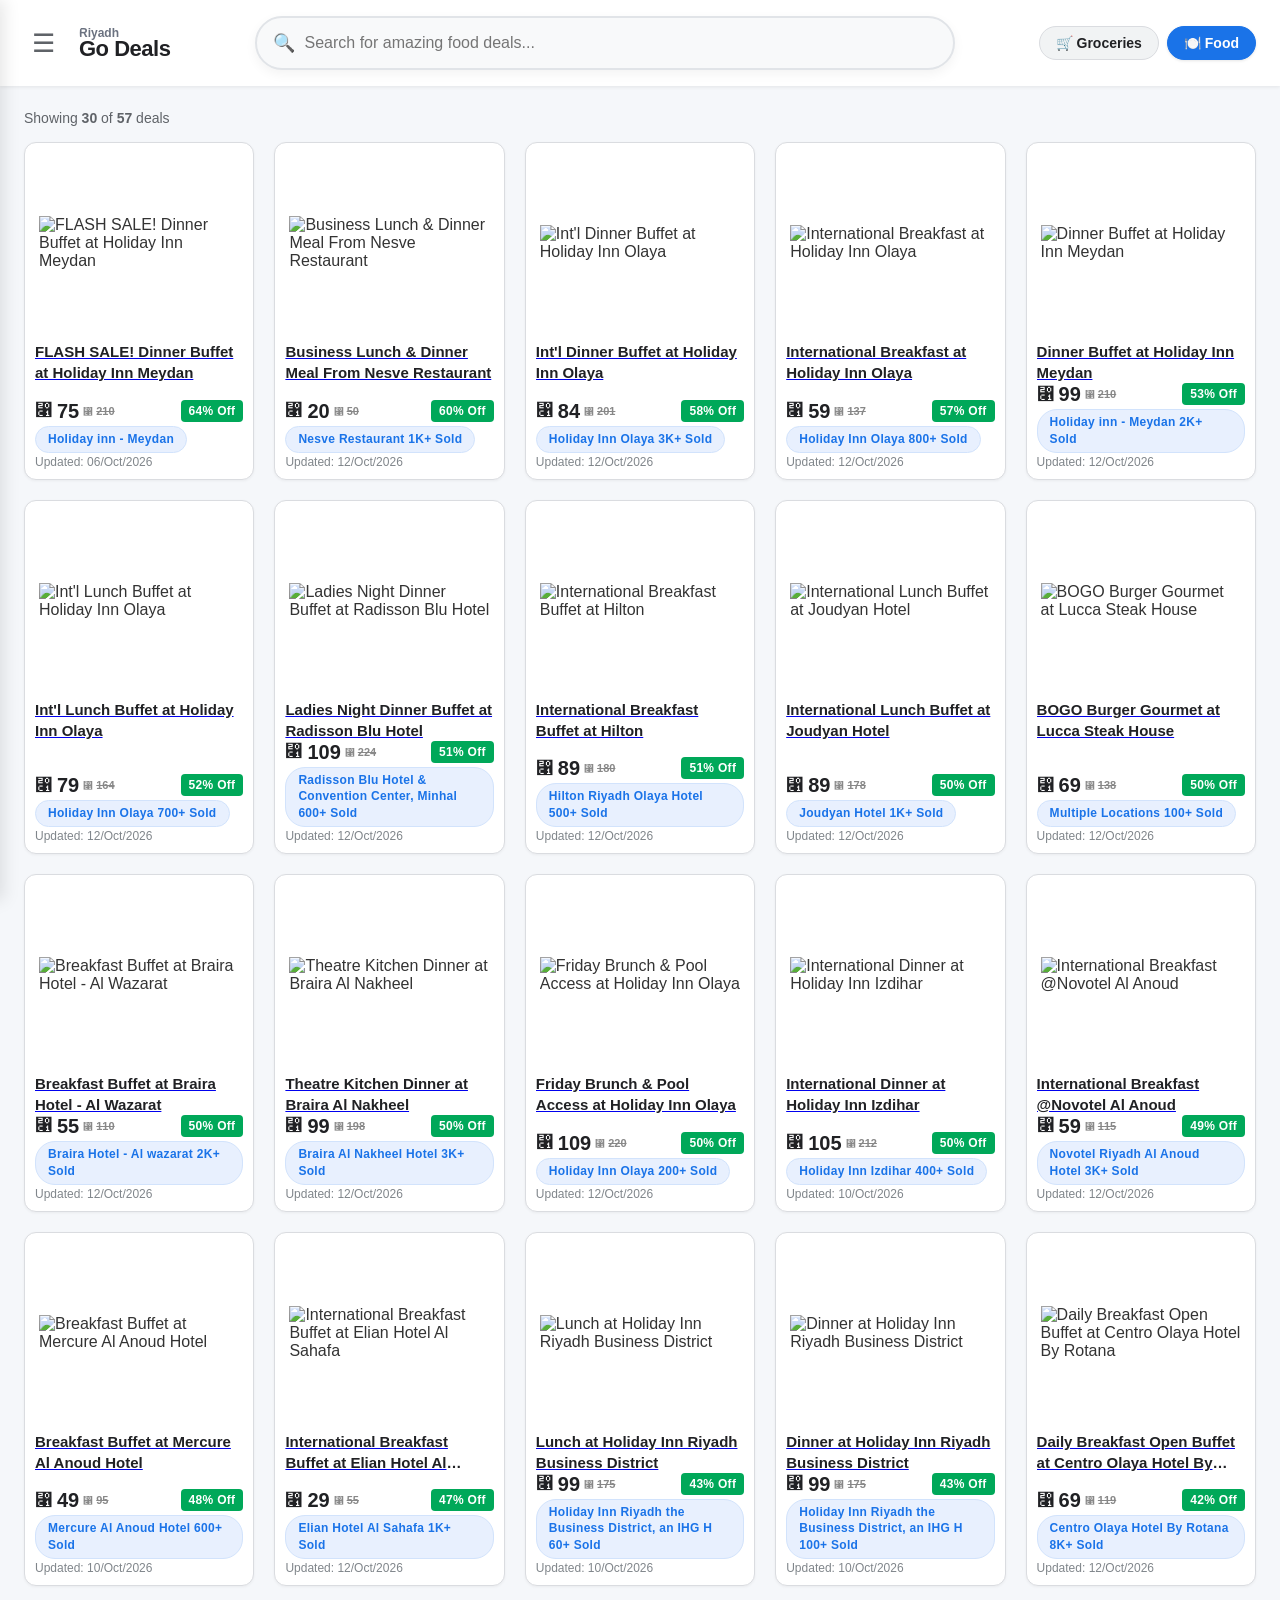
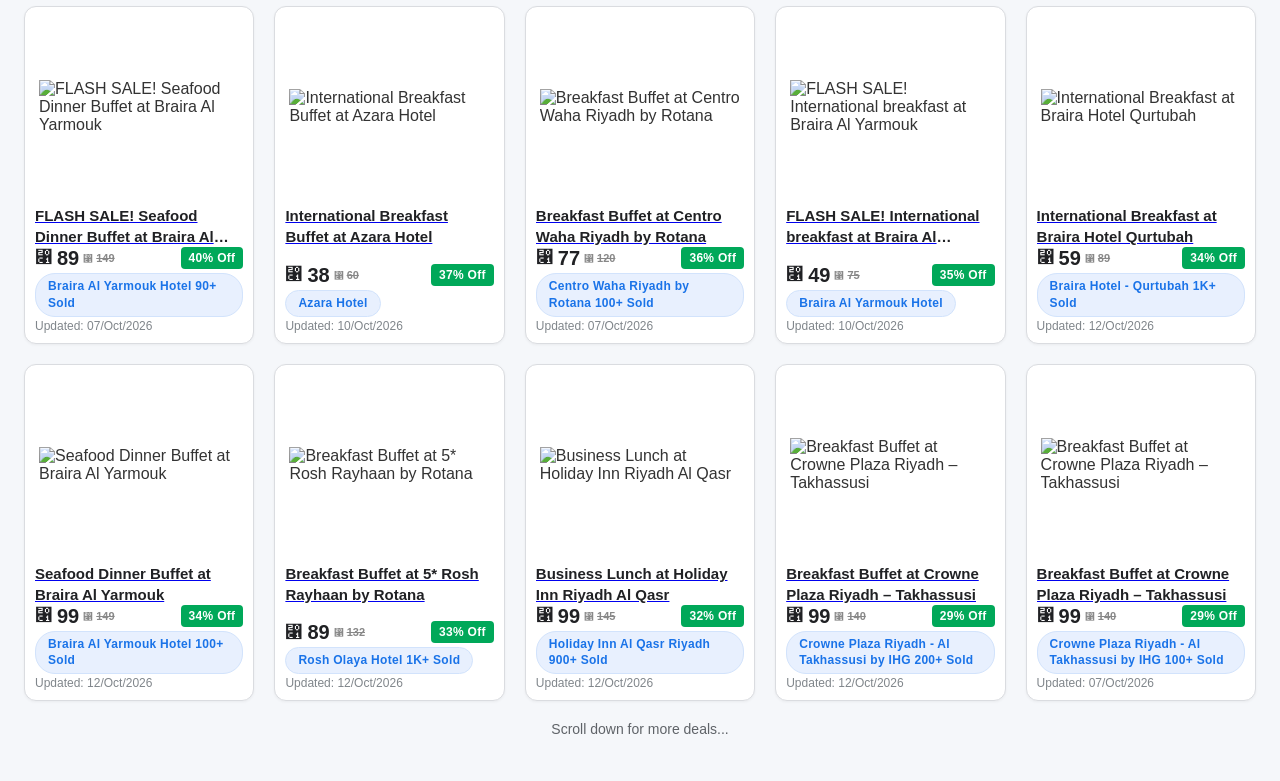
==== commit 77f9bc60: "Auto-updated grocery and food deals" ====
--- a/food/index.html
+++ b/food/index.html
@@ -71,7 +71,7 @@
 </div>
 
 <script>
-  const rawData = [{"Store": "Elian Hotel Al Sahafa 1K+ Sold", "Product": "International Breakfast Buffet at Elian Hotel Al Sahafa", "Price": 29.0, "Old_Price": 55.0, "Offer": "47% Off", "Image_URL": "https://cdn.cobone.com/deals/sau/215227/f.webp?v=23", "Deal_URL": "https://www.cobone.com/en/deals/food-dining-riyadh/1-international-breakfast-buffet-myrtle-hotel/215227", "Fetched_Date": "2026-10-12"}, {"Store": "Hilton Garden Inn Riyadh Financial District 5K+ Sold", "Product": "International dinner at 5* Hilton Garden Inn", "Price": 138.0, "Old_Price": 184.0, "Offer": "25% Off", "Image_URL": "https://cdn.cobone.com/deals/sau/220193/11.webp?v=11", "Deal_URL": "https://www.cobone.com/en/deals/food-dining-riyadh/1-dinner-buffet-hilton-garden-inn-riyadh/220193", "Fetched_Date": "2026-10-12"}, {"Store": "Joudyan Hotel 1K+ Sold", "Product": "International Lunch Buffet at Joudyan Hotel", "Price": 89.0, "Old_Price": 178.0, "Offer": "50% Off", "Image_URL": "https://cdn.cobone.com/deals/sau/215539/1.webp?v=15", "Deal_URL": "https://www.cobone.com/en/deals/food-dining-riyadh/1-lunch-joudyan-hotel-adult/215539", "Fetched_Date": "2026-10-12"}, {"Store": "Braira Hotel Olaya 500+ Sold", "Product": "Breakfast Buffet at Braira Olaya", "Price": 59.0, "Old_Price": 75.0, "Offer": "21% Off", "Image_URL": "https://cdn.cobone.com/deals/sau/221187/1.webp?v=7", "Deal_URL": "https://www.cobone.com/en/deals/food-dining-riyadh/1-breakfast-buffet-braira-olaya/221187", "Fetched_Date": "2026-10-08"}, {"Store": "Multiple Locations 100+ Sold", "Product": "BOGO Burger Gourmet at Lucca Steak House", "Price": 69.0, "Old_Price": 138.0, "Offer": "50% Off", "Image_URL": "https://cdn.cobone.com/deals/sau/216679/1.webp?v=10", "Deal_URL": "https://www.cobone.com/en/deals/food-dining-riyadh/burger-lucca-steak-house/216679", "Fetched_Date": "2026-10-12"}, {"Store": "DoubleTree by Hilton Riyadh Financial District 1K+ Sold", "Product": "Lunch Buffet at DoubleTree Financial District", "Price": 119.0, "Old_Price": 160.0, "Offer": "26% Off", "Image_URL": "https://cdn.cobone.com/deals/sau/219526/1l.webp?v=24", "Deal_URL": "https://www.cobone.com/en/deals/food-dining-riyadh/1-lunch-buffet-doubletree-by-hilton-riyadh/219526", "Fetched_Date": "2026-10-10"}, {"Store": "Rosh Olaya Hotel 1K+ Sold", "Product": "Breakfast Buffet at 5* Rosh Rayhaan by Rotana", "Price": 89.0, "Old_Price": 132.0, "Offer": "33% Off", "Image_URL": "https://cdn.cobone.com/deals/sau/217592/1.webp?v=7", "Deal_URL": "https://www.cobone.com/en/deals/food-dining-riyadh/1-breakfast-buffet-rosh-rayhaan-rotana/217592", "Fetched_Date": "2026-10-12"}, {"Store": "Cobone Deal", "Product": "Breakfast Buffet at Braira Al Nakheel Hotel", "Price": 69.0, "Old_Price": null, "Offer": "", "Image_URL": "https://cdn.cobone.com/deals/sau/218827/egg-juice-bacon-breakfast.webp?v=7", "Deal_URL": "https://www.cobone.com/en/deals/food-dining-riyadh/1-breakfast-buffet-braira-alnakheel-hotel/218827", "Fetched_Date": "2026-10-12"}, {"Store": "Cobone Deal", "Product": "International Dinner Buffet at Joudyan Hotel", "Price": 89.0, "Old_Price": null, "Offer": "", "Image_URL": "https://cdn.cobone.com/deals/sau/215537/1.webp?v=4", "Deal_URL": "https://www.cobone.com/en/deals/food-dining-riyadh/1-dinner-buffet-joudyan-hotel-adult/215537", "Fetched_Date": "2026-10-12"}, {"Store": "Cobone Deal", "Product": "Seafood Lunch Buffet at Braira Hotel Olaya", "Price": 99.0, "Old_Price": null, "Offer": "", "Image_URL": "https://cdn.cobone.com/deals/sau/211176/1.webp?v=10", "Deal_URL": "https://www.cobone.com/en/deals/food-dining-riyadh/1-seafood-lunch-buffet-braira-olaya/211176", "Fetched_Date": "2026-10-12"}, {"Store": "Cobone Deal", "Product": "Pool Access & Drink at Holiday Inn Riyadh the Business District", "Price": 100.0, "Old_Price": null, "Offer": "", "Image_URL": "https://cdn.cobone.com/deals/sau/206985/1.webp?v=6", "Deal_URL": "https://www.cobone.com/en/deals/food-dining-riyadh/1-pool-access-meal-holiday-inn-business-district/218186", "Fetched_Date": "2026-10-12"}, {"Store": "Crowne Plaza Riyadh - Al Takhassusi by IHG 100+ Sold", "Product": "Breakfast Buffet at Crowne Plaza Riyadh – Takhassusi", "Price": 99.0, "Old_Price": 140.0, "Offer": "29% Off", "Image_URL": "https://cdn.cobone.com/deals/sau/218007/1.webp?v=7", "Deal_URL": "https://www.cobone.com/en/deals/food-dining-riyadh/1-international-breakfast-crowne-plaza-takhussusi/218007", "Fetched_Date": "2026-10-07"}, {"Store": "Multiple Locations 100+ Sold", "Product": "BOGO Cheese Burger at Lucca Steak House", "Price": 49.0, "Old_Price": 98.0, "Offer": "50% Off", "Image_URL": "https://cdn.cobone.com/deals/sau/206088/1.webp?v=10", "Deal_URL": "https://www.cobone.com/en/deals/food-dining-riyadh/burger-lucca-steak-house/216678", "Fetched_Date": "2026-10-05"}, {"Store": "Braira Al Nakheel Hotel 4K+ Sold", "Product": "Seafood Market Buffet at Braira Al Nakheel Hotel", "Price": 129.0, "Old_Price": 159.0, "Offer": "19% Off", "Image_URL": "https://cdn.cobone.com/deals/sau/222032/sea1.webp?v=9", "Deal_URL": "https://www.cobone.com/en/deals/food-dining-riyadh/1-seafood-dinner-buffet-braira-alnakheel-hotel/222032", "Fetched_Date": "2026-10-12"}, {"Store": "Braira Hotel - Al wazarat 2K+ Sold", "Product": "Breakfast Buffet at Braira Hotel - Al Wazarat", "Price": 55.0, "Old_Price": 110.0, "Offer": "50% Off", "Image_URL": "https://cdn.cobone.com/deals/sau/215493/1.webp?v=15", "Deal_URL": "https://www.cobone.com/en/deals/food-dining-riyadh/1-international-breakfast-buffet-braira-wazarat/215493", "Fetched_Date": "2026-10-12"}, {"Store": "Holiday Inn Olaya 3K+ Sold", "Product": "Int'l Dinner Buffet at Holiday Inn Olaya", "Price": 84.0, "Old_Price": 201.0, "Offer": "58% Off", "Image_URL": "https://cdn.cobone.com/deals/sau/185447/141414441414.webp?v=16", "Deal_URL": "https://www.cobone.com/en/deals/food-dining-riyadh/1-international-dinner-buffet-at-holiday-inn-olaya/206840", "Fetched_Date": "2026-10-12"}, {"Store": "Holiday inn - Meydan 2K+ Sold", "Product": "Dinner Buffet at Holiday Inn Meydan", "Price": 99.0, "Old_Price": 210.0, "Offer": "53% Off", "Image_URL": "https://cdn.cobone.com/deals/sau/209833/1.webp?v=11", "Deal_URL": "https://www.cobone.com/en/deals/food-dining-riyadh/1-dinner-buffet-holiday-inn-meydan/209833", "Fetched_Date": "2026-10-12"}, {"Store": "Braira Al Nakheel Hotel 3K+ Sold", "Product": "Theatre Kitchen Dinner at Braira Al Nakheel", "Price": 99.0, "Old_Price": 198.0, "Offer": "50% Off", "Image_URL": "https://cdn.cobone.com/deals/sau/210822/img.webp?v=12", "Deal_URL": "https://www.cobone.com/en/deals/food-dining-riyadh/1-theatre-kitchen-dinner-at-braira-al-nakheel/210822", "Fetched_Date": "2026-10-12"}, {"Store": "Centro Olaya Hotel By Rotana 8K+ Sold", "Product": "Daily Breakfast Open Buffet at Centro Olaya Hotel By Rotana", "Price": 69.0, "Old_Price": 119.0, "Offer": "42% Off", "Image_URL": "https://cdn.cobone.com/deals/sau/193245/1.webp?v=22", "Deal_URL": "https://www.cobone.com/en/deals/food-dining-riyadh/1-breakfast-buffet-centro-al-olaya/193245", "Fetched_Date": "2026-10-12"}, {"Store": "VOCO Riyadh Hotel 1K+ Sold", "Product": "International Dinner at 5* voco Riyadh Hotel", "Price": 215.0, "Old_Price": 295.0, "Offer": "27% Off", "Image_URL": "https://cdn.cobone.com/deals/sau/146112/3%20%282%29.webp?v=8", "Deal_URL": "https://www.cobone.com/en/deals/food-dining-riyadh/1-daily-international-dinner-voco-riyadh-hotel/218683", "Fetched_Date": "2026-10-12"}, {"Store": "Braira Hotel - Qurtubah 300+ Sold", "Product": "BBQ Night Buffet at Braira Hotel Qurtubah", "Price": 87.0, "Old_Price": 109.0, "Offer": "20% Off", "Image_URL": "https://cdn.cobone.com/deals/sau/189640/1.webp?v=20", "Deal_URL": "https://www.cobone.com/en/deals/food-dining-riyadh/1-bbq-night-buffet-braira-hotel-qurtubah/218874", "Fetched_Date": "2026-10-12"}, {"Store": "Holiday Inn Izdihar 400+ Sold", "Product": "International Dinner at Holiday Inn Izdihar", "Price": 105.0, "Old_Price": 212.0, "Offer": "50% Off", "Image_URL": "https://cdn.cobone.com/deals/sau/215760/a.webp?v=12", "Deal_URL": "https://www.cobone.com/en/deals/food-dining-riyadh/1-dinner-buffet-holiday-inn-izdihar/215760", "Fetched_Date": "2026-10-10"}, {"Store": "Holiday Inn Olaya 700+ Sold", "Product": "Int'l Lunch Buffet at Holiday Inn Olaya", "Price": 79.0, "Old_Price": 164.0, "Offer": "52% Off", "Image_URL": "https://cdn.cobone.com/deals/sau/202746/1.webp?v=12", "Deal_URL": "https://www.cobone.com/en/deals/food-dining-riyadh/1-international-lunch-buffet-holiday-inn-olaya/206836", "Fetched_Date": "2026-10-12"}, {"Store": "Courtyard by Marriott Riyadh Diplomatic Quarter 2K+ Sold", "Product": "Dinner Buffet @ Courtyard by Marriott Riyadh Diplomatic Quarter", "Price": 169.0, "Old_Price": 280.0, "Offer": "40% Off", "Image_URL": "https://cdn.cobone.com/deals/sau/220120/1.webp?v=15", "Deal_URL": "https://www.cobone.com/en/deals/food-dining-riyadh/1-dinner-buffet-courtyard-marriott-diplomatic/220120", "Fetched_Date": "2026-10-05"}, {"Store": "Madareem Hotel 800+ Sold", "Product": "International Dinner Buffet at Madareem Hotel", "Price": 119.0, "Old_Price": 150.0, "Offer": "21% Off", "Image_URL": "https://cdn.cobone.com/deals/sau/190340/3.webp?v=14", "Deal_URL": "https://www.cobone.com/en/deals/food-dining-riyadh/1-international-dinner-buffet-madareem-hotel/190340", "Fetched_Date": "2026-10-07"}, {"Store": "Holiday Inn Olaya 800+ Sold", "Product": "International Breakfast at Holiday Inn Olaya", "Price": 59.0, "Old_Price": 137.0, "Offer": "57% Off", "Image_URL": "https://cdn.cobone.com/deals/sau/201425/1.webp?v=15", "Deal_URL": "https://www.cobone.com/en/deals/food-dining-riyadh/1-breakfast-buffet-at-holiday-inn-olaya/201425", "Fetched_Date": "2026-10-12"}, {"Store": "Braira Hotel - Qurtubah 400+ Sold", "Product": "Seafood Night at Braira Qurtubah", "Price": 95.0, "Old_Price": 119.0, "Offer": "20% Off", "Image_URL": "https://cdn.cobone.com/deals/sau/218890/2.webp?v=10", "Deal_URL": "https://www.cobone.com/en/deals/food-dining-riyadh/1-braira-seafood-dinner-adult/218890", "Fetched_Date": "2026-10-12"}, {"Store": "Braira Hotel - Qurtubah 2K+ Sold", "Product": "Indian Dinner From Braira Hotel - Qurtubah", "Price": 69.0, "Old_Price": 85.0, "Offer": "19% Off", "Image_URL": "https://cdn.cobone.com/deals/sau/218895/id1.webp?v=10", "Deal_URL": "https://www.cobone.com/en/deals/food-dining-riyadh/1-indian-dinner-buffet-braira-hotel-qurtubah/218895", "Fetched_Date": "2026-10-12"}, {"Store": "Novotel Riyadh Al Anoud Hotel 3K+ Sold", "Product": "International Breakfast @Novotel Al Anoud", "Price": 59.0, "Old_Price": 115.0, "Offer": "49% Off", "Image_URL": "https://cdn.cobone.com/deals/sau/217079/1%20%281%29.webp?v=9", "Deal_URL": "https://www.cobone.com/en/deals/food-dining-riyadh/1-international-breakfast-buffet-novotel-alanoud/217079", "Fetched_Date": "2026-10-12"}, {"Store": "Radisson Blu Hotel & Convention Center, Minhal 600+ Sold", "Product": "Ladies Night Dinner Buffet at Radisson Blu Hotel", "Price": 109.0, "Old_Price": 224.0, "Offer": "51% Off", "Image_URL": "https://cdn.cobone.com/deals/sau/189390/Radisson%20Blu%20Hotel.webp?v=18", "Deal_URL": "https://www.cobone.com/en/deals/food-dining-riyadh/1-ladies-night-dinner-buffet-crowne-plaza/189390", "Fetched_Date": "2026-10-12"}, {"Store": "Braira Al Nakheel Hotel 1K+ Sold", "Product": "Seafood Lunch Buffet at Braira Al Nakheel", "Price": 109.0, "Old_Price": 149.0, "Offer": "27% Off", "Image_URL": "https://cdn.cobone.com/deals/sau/184956/1.webp?v=15", "Deal_URL": "https://www.cobone.com/en/deals/food-dining-riyadh/1-friday-seafood-lunch-buffet-braira-al-nakheel/215481", "Fetched_Date": "2026-10-12"}, {"Store": "Centro Waha Riyadh by Rotana 100+ Sold", "Product": "Breakfast Buffet at Centro Waha Riyadh by Rotana", "Price": 77.0, "Old_Price": 120.0, "Offer": "36% Off", "Image_URL": "https://cdn.cobone.com/deals/sau/198602/1.webp?v=15", "Deal_URL": "https://www.cobone.com/en/deals/food-dining-riyadh/1-international-breakfast-centro-waha-riyadh/198602", "Fetched_Date": "2026-10-07"}, {"Store": "Braira Al Yarmouk Hotel", "Product": "FLASH SALE! International breakfast at Braira Al Yarmouk", "Price": 49.0, "Old_Price": 75.0, "Offer": "35% Off", "Image_URL": "https://cdn.cobone.com/deals/sau/206991/1.webp?v=32", "Deal_URL": "https://www.cobone.com/en/deals/food-dining-riyadh/1-international-breakfast-buffet-braira-al-yarmouk/220130", "Fetched_Date": "2026-10-10"}, {"Store": "Papa Johns KSA 600+ Sold", "Product": "Buy One Get One Free on Medium Pizza at Papa Johns", "Price": 5.0, "Old_Price": null, "Offer": "", "Image_URL": "https://cdn.cobone.com/deals/sau/212440/papa-johns-bogo-offer-image%20%282%29.webp?v=34", "Deal_URL": "https://www.cobone.com/en/deals/food-dining-riyadh/buy-one-get-one-free-papa-johns-ksa/212440", "Fetched_Date": "2026-10-12"}, {"Store": "Azara Hotel", "Product": "International Breakfast Buffet at Azara Hotel", "Price": 38.0, "Old_Price": 60.0, "Offer": "37% Off", "Image_URL": "https://cdn.cobone.com/deals/sau/221537/1.webp?v=6", "Deal_URL": "https://www.cobone.com/en/deals/food-dining-riyadh/breakfast-buffet-at-azara-hotel/221537", "Fetched_Date": "2026-10-10"}, {"Store": "Hilton Riyadh Olaya Hotel 400+ Sold", "Product": "International Breakfast Buffet at Hilton", "Price": 89.0, "Old_Price": 180.0, "Offer": "51% Off", "Image_URL": "https://cdn.cobone.com/deals/sau/192218/breakfaast%201%20copy.webp?v=8", "Deal_URL": "https://www.cobone.com/en/deals/food-dining-riyadh/1-international-breakfast-buffet-at-hilton/216312", "Fetched_Date": "2026-10-05"}, {"Store": "Mercure Al Anoud Hotel 600+ Sold", "Product": "Breakfast Buffet at Mercure Al Anoud Hotel", "Price": 49.0, "Old_Price": 95.0, "Offer": "48% Off", "Image_URL": "https://cdn.cobone.com/deals/sau/199921/1.webp?v=12", "Deal_URL": "https://www.cobone.com/en/deals/food-dining-riyadh/1-international-breakfast-buffet-mercure-al-anoud/205785", "Fetched_Date": "2026-10-10"}, {"Store": "Holiday Inn Olaya 200+ Sold", "Product": "Friday Brunch & Pool Access at Holiday Inn Olaya", "Price": 109.0, "Old_Price": 220.0, "Offer": "50% Off", "Image_URL": "https://cdn.cobone.com/deals/sau/202752/5.webp?v=12", "Deal_URL": "https://www.cobone.com/en/deals/food-dining-riyadh/1-friday-brunch-pool-holiday-inn-olaya/206837", "Fetched_Date": "2026-10-12"}, {"Store": "DoubleTree by Hilton Riyadh Financial District 600+ Sold", "Product": "Breakfast at 5* DoubleTree by Hilton Riyadh", "Price": 84.0, "Old_Price": 99.0, "Offer": "15% Off", "Image_URL": "https://cdn.cobone.com/deals/sau/221476/1.webp?v=9", "Deal_URL": "https://www.cobone.com/en/deals/food-dining-riyadh/1-breakfast-buffet-doubletree-financial-district/221476", "Fetched_Date": "2026-10-10"}, {"Store": "Braira Hotel - Qurtubah 200+ Sold", "Product": "Flavor Market Dinner Buffet at Braira Hotel Qurtubah", "Price": 69.0, "Old_Price": 85.0, "Offer": "19% Off", "Image_URL": "https://cdn.cobone.com/deals/sau/218899/1.webp?v=33", "Deal_URL": "https://www.cobone.com/en/deals/food-dining-riyadh/1-flavor-market-dinner-at-braira-hotel-qurtubah/218899", "Fetched_Date": "2026-10-12"}, {"Store": "CINNZEO KSA", "Product": "Cinnaroll with Coffee & Dubai Chocolate at Cinnzeo", "Price": 15.0, "Old_Price": 27.0, "Offer": "44% Off", "Image_URL": "https://cdn.cobone.com/deals/sau/212572/1.webp?v=4", "Deal_URL": "https://www.cobone.com/en/deals/food-dining-riyadh/1-cinnaroll-americano-chocolate-cinnzeo-ksa/214731", "Fetched_Date": "2026-10-05"}, {"Store": "Lanterns", "Product": "Classic Roast+House Beverage Bottle @Lanterns", "Price": 249.0, "Old_Price": 299.0, "Offer": "17% Off", "Image_URL": "https://cdn.cobone.com/deals/bah/180933/swdfegfyuiop.webp?v=12", "Deal_URL": "https://www.cobone.com/en/deals/food-dining-riyadh/classic-roast-for-2/182583", "Fetched_Date": "2026-10-07"}, {"Store": "Braira Al Yarmouk Hotel 90+ Sold", "Product": "FLASH SALE! Seafood Dinner Buffet at Braira Al Yarmouk", "Price": 89.0, "Old_Price": 149.0, "Offer": "40% Off", "Image_URL": "https://cdn.cobone.com/deals/sau/220127/main.webp?v=43", "Deal_URL": "https://www.cobone.com/en/deals/food-dining-riyadh/1-seafood-dinner-braira-alyarmouk-hotel/220127", "Fetched_Date": "2026-10-07"}, {"Store": "Hilton Riyadh Olaya Hotel 500+ Sold", "Product": "International Breakfast Buffet at Hilton", "Price": 89.0, "Old_Price": 180.0, "Offer": "51% Off", "Image_URL": "https://cdn.cobone.com/deals/sau/192218/breakfaast%201%20copy.webp?v=8", "Deal_URL": "https://www.cobone.com/en/deals/food-dining-riyadh/1-international-breakfast-buffet-at-hilton/216312", "Fetched_Date": "2026-10-12"}, {"Store": "Radisson Hotel Riyadh Airport 500+ Sold", "Product": "International Dinner Buffet @Radisson Hotel Riyadh", "Price": 149.0, "Old_Price": 200.0, "Offer": "26% Off", "Image_URL": "https://cdn.cobone.com/deals/sau/151516/dinner-live-music-radisson-riyadh-airport-s2.jpg?v=15", "Deal_URL": "https://www.cobone.com/en/deals/food-dining-riyadh/1-dinner-live-music-radisson-riyadh-airport/218124", "Fetched_Date": "2026-10-12"}, {"Store": "Holiday inn - Meydan", "Product": "FLASH SALE! Dinner Buffet at Holiday Inn Meydan", "Price": 75.0, "Old_Price": 210.0, "Offer": "64% Off", "Image_URL": "https://cdn.cobone.com/deals/sau/209833/1.webp?v=4", "Deal_URL": "https://www.cobone.com/en/deals/food-dining-riyadh/1-dinner-buffet-holiday-inn-meydan/222137", "Fetched_Date": "2026-10-06"}, {"Store": "Holiday Inn Al Qasr Riyadh 900+ Sold", "Product": "Business Lunch at Holiday Inn Riyadh Al Qasr", "Price": 99.0, "Old_Price": 145.0, "Offer": "32% Off", "Image_URL": "https://cdn.cobone.com/deals/sau/221196/2.webp?v=17", "Deal_URL": "https://www.cobone.com/en/deals/food-dining-riyadh/1-business-lunch-buffet-holiday-inn-alqasr/221196", "Fetched_Date": "2026-10-12"}, {"Store": "Crowne Plaza Riyadh - Al Takhassusi by IHG 200+ Sold", "Product": "Breakfast Buffet at Crowne Plaza Riyadh – Takhassusi", "Price": 99.0, "Old_Price": 140.0, "Offer": "29% Off", "Image_URL": "https://cdn.cobone.com/deals/sau/218007/1.webp?v=7", "Deal_URL": "https://www.cobone.com/en/deals/food-dining-riyadh/1-international-breakfast-crowne-plaza-takhussusi/218007", "Fetched_Date": "2026-10-12"}, {"Store": "Dalin Hotel 100+ Sold", "Product": "Dalin Hotel Olaya – Breakfast Buffet", "Price": 31.0, "Old_Price": 39.0, "Offer": "21% Off", "Image_URL": "https://cdn.cobone.com/deals/sau/215728/3.webp?v=20", "Deal_URL": "https://www.cobone.com/en/deals/food-dining-riyadh/1-breakfast-buffet-at-dalin-hotel-olaya/215728", "Fetched_Date": "2026-10-12"}, {"Store": "Holiday Inn Riyadh the Business District, an IHG H 60+ Sold", "Product": "Lunch at Holiday Inn Riyadh Business District", "Price": 99.0, "Old_Price": 175.0, "Offer": "43% Off", "Image_URL": "https://cdn.cobone.com/deals/sau/205172/1.webp?v=19", "Deal_URL": "https://www.cobone.com/en/deals/food-dining-riyadh/1-lunch-buffet-holiday-inn-business-district/205172", "Fetched_Date": "2026-10-10"}, {"Store": "Holiday Inn Riyadh the Business District, an IHG H 100+ Sold", "Product": "Dinner at Holiday Inn Riyadh Business District", "Price": 99.0, "Old_Price": 175.0, "Offer": "43% Off", "Image_URL": "https://cdn.cobone.com/deals/sau/205172/1.webp?v=8", "Deal_URL": "https://www.cobone.com/en/deals/food-dining-riyadh/1-dinner-buffet-holiday-inn-business-district/219528", "Fetched_Date": "2026-10-10"}, {"Store": "Madareem Hotel 900+ Sold", "Product": "International Dinner Buffet at Madareem Hotel", "Price": 119.0, "Old_Price": 150.0, "Offer": "21% Off", "Image_URL": "https://cdn.cobone.com/deals/sau/190340/3.webp?v=14", "Deal_URL": "https://www.cobone.com/en/deals/food-dining-riyadh/1-international-dinner-buffet-madareem-hotel/190340", "Fetched_Date": "2026-10-12"}, {"Store": "Braira Hotel - Al wazarat 600+ Sold", "Product": "BBQ Night Buffet at Braira Al Wazarat", "Price": 89.0, "Old_Price": 119.0, "Offer": "25% Off", "Image_URL": "https://cdn.cobone.com/deals/sau/215483/1.webp?v=10", "Deal_URL": "https://www.cobone.com/en/deals/food-dining-riyadh/1-bbq-night-buffet-at-braira-wazarat/215483", "Fetched_Date": "2026-10-08"}, {"Store": "Braira Hotel Olaya 600+ Sold", "Product": "Breakfast Buffet at Braira Olaya", "Price": 59.0, "Old_Price": 75.0, "Offer": "21% Off", "Image_URL": "https://cdn.cobone.com/deals/sau/221187/1.webp?v=7", "Deal_URL": "https://www.cobone.com/en/deals/food-dining-riyadh/1-breakfast-buffet-braira-olaya/221187", "Fetched_Date": "2026-10-12"}, {"Store": "Braira Hotel Olaya 1K+ Sold", "Product": "Seafood Dinner Buffet at Braira Hotel Olaya", "Price": 99.0, "Old_Price": 119.0, "Offer": "17% Off", "Image_URL": "https://cdn.cobone.com/deals/sau/210856/1.webp?v=12", "Deal_URL": "https://www.cobone.com/en/deals/food-dining-riyadh/1-seafood-dinner-buffet-braira-olaya/210856", "Fetched_Date": "2026-10-12"}, {"Store": "Braira Hotel - Qurtubah 1K+ Sold", "Product": "International Breakfast at Braira Hotel Qurtubah", "Price": 59.0, "Old_Price": 89.0, "Offer": "34% Off", "Image_URL": "https://cdn.cobone.com/deals/sau/218897/5.webp?v=15", "Deal_URL": "https://www.cobone.com/en/deals/food-dining-riyadh/1-international-breakfast-buffet-braira-qurtubah/218897", "Fetched_Date": "2026-10-12"}, {"Store": "Indian Corner Restaurant 3K+ Sold", "Product": "Discount Voucher from Indian Corner, Al Malaz", "Price": 75.0, "Old_Price": 100.0, "Offer": "25% Off", "Image_URL": "https://cdn.cobone.com/deals/sau/127221/Indian.webp?v=47", "Deal_URL": "https://www.cobone.com/en/deals/food-dining-riyadh/indian-corner-restaurant-discount-voucher/127221", "Fetched_Date": "2026-10-12"}, {"Store": "Multiple Locations 300+ Sold", "Product": "Lunch or Dinner Meal at Olive Garden Restaurant", "Price": 89.0, "Old_Price": 112.0, "Offer": "21% Off", "Image_URL": "https://cdn.cobone.com/deals/sau/208042/1.webp?v=19", "Deal_URL": "https://www.cobone.com/en/deals/food-dining-riyadh/lunch-dinner-set-menu-olive-garden-restaurant/208042", "Fetched_Date": "2026-10-12"}, {"Store": "Braira Al Yarmouk Hotel 100+ Sold", "Product": "Seafood Dinner Buffet at Braira Al Yarmouk", "Price": 99.0, "Old_Price": 149.0, "Offer": "34% Off", "Image_URL": "https://cdn.cobone.com/deals/sau/218167/main.webp?v=13", "Deal_URL": "https://www.cobone.com/en/deals/food-dining-riyadh/1-seafood-dinner-braira-alyarmouk-hotel/218167", "Fetched_Date": "2026-10-12"}, {"Store": "Nesve Restaurant 1K+ Sold", "Product": "Business Lunch & Dinner Meal From Nesve Restaurant", "Price": 20.0, "Old_Price": 50.0, "Offer": "60% Off", "Image_URL": "https://cdn.cobone.com/deals/sau/197999/1.webp?v=20", "Deal_URL": "https://www.cobone.com/en/deals/food-dining-riyadh/1-lunch-dinner-meal-nesve-restaurant/197999", "Fetched_Date": "2026-10-12"}, {"Store": "Braira Al Nakheel Hotel 2K+ Sold", "Product": "Alf Lila Wa Lila Dinner at Braira Al Nakheel", "Price": 129.0, "Old_Price": 159.0, "Offer": "19% Off", "Image_URL": "https://cdn.cobone.com/deals/sau/222030/1.webp?v=6", "Deal_URL": "https://www.cobone.com/en/deals/food-dining-riyadh/1-alf-lila-wa-lila-braira-nakheel/222030", "Fetched_Date": "2026-10-12"}]; 
+  const rawData = [{"Store": "Elian Hotel Al Sahafa 1K+ Sold", "Product": "International Breakfast Buffet at Elian Hotel Al Sahafa", "Price": 29.0, "Old_Price": 55.0, "Offer": "47% Off", "Image_URL": "https://cdn.cobone.com/deals/sau/215227/f.webp?v=23", "Deal_URL": "https://www.cobone.com/en/deals/food-dining-riyadh/1-international-breakfast-buffet-myrtle-hotel/215227", "Fetched_Date": "2026-10-12"}, {"Store": "Hilton Garden Inn Riyadh Financial District 5K+ Sold", "Product": "International dinner at 5* Hilton Garden Inn", "Price": 138.0, "Old_Price": 184.0, "Offer": "25% Off", "Image_URL": "https://cdn.cobone.com/deals/sau/220193/11.webp?v=11", "Deal_URL": "https://www.cobone.com/en/deals/food-dining-riyadh/1-dinner-buffet-hilton-garden-inn-riyadh/220193", "Fetched_Date": "2026-10-12"}, {"Store": "Joudyan Hotel 1K+ Sold", "Product": "International Lunch Buffet at Joudyan Hotel", "Price": 89.0, "Old_Price": 178.0, "Offer": "50% Off", "Image_URL": "https://cdn.cobone.com/deals/sau/215539/1.webp?v=15", "Deal_URL": "https://www.cobone.com/en/deals/food-dining-riyadh/1-lunch-joudyan-hotel-adult/215539", "Fetched_Date": "2026-10-12"}, {"Store": "Braira Hotel Olaya 500+ Sold", "Product": "Breakfast Buffet at Braira Olaya", "Price": 59.0, "Old_Price": 75.0, "Offer": "21% Off", "Image_URL": "https://cdn.cobone.com/deals/sau/221187/1.webp?v=7", "Deal_URL": "https://www.cobone.com/en/deals/food-dining-riyadh/1-breakfast-buffet-braira-olaya/221187", "Fetched_Date": "2026-10-08"}, {"Store": "Multiple Locations 100+ Sold", "Product": "BOGO Burger Gourmet at Lucca Steak House", "Price": 69.0, "Old_Price": 138.0, "Offer": "50% Off", "Image_URL": "https://cdn.cobone.com/deals/sau/216679/1.webp?v=10", "Deal_URL": "https://www.cobone.com/en/deals/food-dining-riyadh/burger-lucca-steak-house/216679", "Fetched_Date": "2026-10-12"}, {"Store": "DoubleTree by Hilton Riyadh Financial District 1K+ Sold", "Product": "Lunch Buffet at DoubleTree Financial District", "Price": 119.0, "Old_Price": 160.0, "Offer": "26% Off", "Image_URL": "https://cdn.cobone.com/deals/sau/219526/1l.webp?v=24", "Deal_URL": "https://www.cobone.com/en/deals/food-dining-riyadh/1-lunch-buffet-doubletree-by-hilton-riyadh/219526", "Fetched_Date": "2026-10-10"}, {"Store": "Rosh Olaya Hotel 1K+ Sold", "Product": "Breakfast Buffet at 5* Rosh Rayhaan by Rotana", "Price": 89.0, "Old_Price": 132.0, "Offer": "33% Off", "Image_URL": "https://cdn.cobone.com/deals/sau/217592/1.webp?v=7", "Deal_URL": "https://www.cobone.com/en/deals/food-dining-riyadh/1-breakfast-buffet-rosh-rayhaan-rotana/217592", "Fetched_Date": "2026-10-12"}, {"Store": "Cobone Deal", "Product": "Breakfast Buffet at Braira Al Nakheel Hotel", "Price": 69.0, "Old_Price": null, "Offer": "", "Image_URL": "https://cdn.cobone.com/deals/sau/218827/egg-juice-bacon-breakfast.webp?v=7", "Deal_URL": "https://www.cobone.com/en/deals/food-dining-riyadh/1-breakfast-buffet-braira-alnakheel-hotel/218827", "Fetched_Date": "2026-10-12"}, {"Store": "Cobone Deal", "Product": "International Dinner Buffet at Joudyan Hotel", "Price": 89.0, "Old_Price": null, "Offer": "", "Image_URL": "https://cdn.cobone.com/deals/sau/215537/1.webp?v=4", "Deal_URL": "https://www.cobone.com/en/deals/food-dining-riyadh/1-dinner-buffet-joudyan-hotel-adult/215537", "Fetched_Date": "2026-10-12"}, {"Store": "Cobone Deal", "Product": "Seafood Lunch Buffet at Braira Hotel Olaya", "Price": 99.0, "Old_Price": null, "Offer": "", "Image_URL": "https://cdn.cobone.com/deals/sau/211176/1.webp?v=10", "Deal_URL": "https://www.cobone.com/en/deals/food-dining-riyadh/1-seafood-lunch-buffet-braira-olaya/211176", "Fetched_Date": "2026-10-12"}, {"Store": "Cobone Deal", "Product": "Pool Access & Drink at Holiday Inn Riyadh the Business District", "Price": 100.0, "Old_Price": null, "Offer": "", "Image_URL": "https://cdn.cobone.com/deals/sau/206985/1.webp?v=6", "Deal_URL": "https://www.cobone.com/en/deals/food-dining-riyadh/1-pool-access-meal-holiday-inn-business-district/218186", "Fetched_Date": "2026-10-12"}, {"Store": "Crowne Plaza Riyadh - Al Takhassusi by IHG 100+ Sold", "Product": "Breakfast Buffet at Crowne Plaza Riyadh – Takhassusi", "Price": 99.0, "Old_Price": 140.0, "Offer": "29% Off", "Image_URL": "https://cdn.cobone.com/deals/sau/218007/1.webp?v=7", "Deal_URL": "https://www.cobone.com/en/deals/food-dining-riyadh/1-international-breakfast-crowne-plaza-takhussusi/218007", "Fetched_Date": "2026-10-07"}, {"Store": "Braira Al Nakheel Hotel 4K+ Sold", "Product": "Seafood Market Buffet at Braira Al Nakheel Hotel", "Price": 129.0, "Old_Price": 159.0, "Offer": "19% Off", "Image_URL": "https://cdn.cobone.com/deals/sau/222032/sea1.webp?v=9", "Deal_URL": "https://www.cobone.com/en/deals/food-dining-riyadh/1-seafood-dinner-buffet-braira-alnakheel-hotel/222032", "Fetched_Date": "2026-10-12"}, {"Store": "Braira Hotel - Al wazarat 2K+ Sold", "Product": "Breakfast Buffet at Braira Hotel - Al Wazarat", "Price": 55.0, "Old_Price": 110.0, "Offer": "50% Off", "Image_URL": "https://cdn.cobone.com/deals/sau/215493/1.webp?v=15", "Deal_URL": "https://www.cobone.com/en/deals/food-dining-riyadh/1-international-breakfast-buffet-braira-wazarat/215493", "Fetched_Date": "2026-10-12"}, {"Store": "Holiday Inn Olaya 3K+ Sold", "Product": "Int'l Dinner Buffet at Holiday Inn Olaya", "Price": 84.0, "Old_Price": 201.0, "Offer": "58% Off", "Image_URL": "https://cdn.cobone.com/deals/sau/185447/141414441414.webp?v=16", "Deal_URL": "https://www.cobone.com/en/deals/food-dining-riyadh/1-international-dinner-buffet-at-holiday-inn-olaya/206840", "Fetched_Date": "2026-10-12"}, {"Store": "Holiday inn - Meydan 2K+ Sold", "Product": "Dinner Buffet at Holiday Inn Meydan", "Price": 99.0, "Old_Price": 210.0, "Offer": "53% Off", "Image_URL": "https://cdn.cobone.com/deals/sau/209833/1.webp?v=11", "Deal_URL": "https://www.cobone.com/en/deals/food-dining-riyadh/1-dinner-buffet-holiday-inn-meydan/209833", "Fetched_Date": "2026-10-12"}, {"Store": "Braira Al Nakheel Hotel 3K+ Sold", "Product": "Theatre Kitchen Dinner at Braira Al Nakheel", "Price": 99.0, "Old_Price": 198.0, "Offer": "50% Off", "Image_URL": "https://cdn.cobone.com/deals/sau/210822/img.webp?v=12", "Deal_URL": "https://www.cobone.com/en/deals/food-dining-riyadh/1-theatre-kitchen-dinner-at-braira-al-nakheel/210822", "Fetched_Date": "2026-10-12"}, {"Store": "Centro Olaya Hotel By Rotana 8K+ Sold", "Product": "Daily Breakfast Open Buffet at Centro Olaya Hotel By Rotana", "Price": 69.0, "Old_Price": 119.0, "Offer": "42% Off", "Image_URL": "https://cdn.cobone.com/deals/sau/193245/1.webp?v=22", "Deal_URL": "https://www.cobone.com/en/deals/food-dining-riyadh/1-breakfast-buffet-centro-al-olaya/193245", "Fetched_Date": "2026-10-12"}, {"Store": "VOCO Riyadh Hotel 1K+ Sold", "Product": "International Dinner at 5* voco Riyadh Hotel", "Price": 215.0, "Old_Price": 295.0, "Offer": "27% Off", "Image_URL": "https://cdn.cobone.com/deals/sau/146112/3%20%282%29.webp?v=8", "Deal_URL": "https://www.cobone.com/en/deals/food-dining-riyadh/1-daily-international-dinner-voco-riyadh-hotel/218683", "Fetched_Date": "2026-10-12"}, {"Store": "Braira Hotel - Qurtubah 300+ Sold", "Product": "BBQ Night Buffet at Braira Hotel Qurtubah", "Price": 87.0, "Old_Price": 109.0, "Offer": "20% Off", "Image_URL": "https://cdn.cobone.com/deals/sau/189640/1.webp?v=20", "Deal_URL": "https://www.cobone.com/en/deals/food-dining-riyadh/1-bbq-night-buffet-braira-hotel-qurtubah/218874", "Fetched_Date": "2026-10-12"}, {"Store": "Holiday Inn Izdihar 400+ Sold", "Product": "International Dinner at Holiday Inn Izdihar", "Price": 105.0, "Old_Price": 212.0, "Offer": "50% Off", "Image_URL": "https://cdn.cobone.com/deals/sau/215760/a.webp?v=12", "Deal_URL": "https://www.cobone.com/en/deals/food-dining-riyadh/1-dinner-buffet-holiday-inn-izdihar/215760", "Fetched_Date": "2026-10-10"}, {"Store": "Holiday Inn Olaya 700+ Sold", "Product": "Int'l Lunch Buffet at Holiday Inn Olaya", "Price": 79.0, "Old_Price": 164.0, "Offer": "52% Off", "Image_URL": "https://cdn.cobone.com/deals/sau/202746/1.webp?v=12", "Deal_URL": "https://www.cobone.com/en/deals/food-dining-riyadh/1-international-lunch-buffet-holiday-inn-olaya/206836", "Fetched_Date": "2026-10-12"}, {"Store": "Madareem Hotel 800+ Sold", "Product": "International Dinner Buffet at Madareem Hotel", "Price": 119.0, "Old_Price": 150.0, "Offer": "21% Off", "Image_URL": "https://cdn.cobone.com/deals/sau/190340/3.webp?v=14", "Deal_URL": "https://www.cobone.com/en/deals/food-dining-riyadh/1-international-dinner-buffet-madareem-hotel/190340", "Fetched_Date": "2026-10-07"}, {"Store": "Holiday Inn Olaya 800+ Sold", "Product": "International Breakfast at Holiday Inn Olaya", "Price": 59.0, "Old_Price": 137.0, "Offer": "57% Off", "Image_URL": "https://cdn.cobone.com/deals/sau/201425/1.webp?v=15", "Deal_URL": "https://www.cobone.com/en/deals/food-dining-riyadh/1-breakfast-buffet-at-holiday-inn-olaya/201425", "Fetched_Date": "2026-10-12"}, {"Store": "Braira Hotel - Qurtubah 400+ Sold", "Product": "Seafood Night at Braira Qurtubah", "Price": 95.0, "Old_Price": 119.0, "Offer": "20% Off", "Image_URL": "https://cdn.cobone.com/deals/sau/218890/2.webp?v=10", "Deal_URL": "https://www.cobone.com/en/deals/food-dining-riyadh/1-braira-seafood-dinner-adult/218890", "Fetched_Date": "2026-10-12"}, {"Store": "Braira Hotel - Qurtubah 2K+ Sold", "Product": "Indian Dinner From Braira Hotel - Qurtubah", "Price": 69.0, "Old_Price": 85.0, "Offer": "19% Off", "Image_URL": "https://cdn.cobone.com/deals/sau/218895/id1.webp?v=10", "Deal_URL": "https://www.cobone.com/en/deals/food-dining-riyadh/1-indian-dinner-buffet-braira-hotel-qurtubah/218895", "Fetched_Date": "2026-10-12"}, {"Store": "Novotel Riyadh Al Anoud Hotel 3K+ Sold", "Product": "International Breakfast @Novotel Al Anoud", "Price": 59.0, "Old_Price": 115.0, "Offer": "49% Off", "Image_URL": "https://cdn.cobone.com/deals/sau/217079/1%20%281%29.webp?v=9", "Deal_URL": "https://www.cobone.com/en/deals/food-dining-riyadh/1-international-breakfast-buffet-novotel-alanoud/217079", "Fetched_Date": "2026-10-12"}, {"Store": "Radisson Blu Hotel & Convention Center, Minhal 600+ Sold", "Product": "Ladies Night Dinner Buffet at Radisson Blu Hotel", "Price": 109.0, "Old_Price": 224.0, "Offer": "51% Off", "Image_URL": "https://cdn.cobone.com/deals/sau/189390/Radisson%20Blu%20Hotel.webp?v=18", "Deal_URL": "https://www.cobone.com/en/deals/food-dining-riyadh/1-ladies-night-dinner-buffet-crowne-plaza/189390", "Fetched_Date": "2026-10-12"}, {"Store": "Braira Al Nakheel Hotel 1K+ Sold", "Product": "Seafood Lunch Buffet at Braira Al Nakheel", "Price": 109.0, "Old_Price": 149.0, "Offer": "27% Off", "Image_URL": "https://cdn.cobone.com/deals/sau/184956/1.webp?v=15", "Deal_URL": "https://www.cobone.com/en/deals/food-dining-riyadh/1-friday-seafood-lunch-buffet-braira-al-nakheel/215481", "Fetched_Date": "2026-10-12"}, {"Store": "Centro Waha Riyadh by Rotana 100+ Sold", "Product": "Breakfast Buffet at Centro Waha Riyadh by Rotana", "Price": 77.0, "Old_Price": 120.0, "Offer": "36% Off", "Image_URL": "https://cdn.cobone.com/deals/sau/198602/1.webp?v=15", "Deal_URL": "https://www.cobone.com/en/deals/food-dining-riyadh/1-international-breakfast-centro-waha-riyadh/198602", "Fetched_Date": "2026-10-07"}, {"Store": "Braira Al Yarmouk Hotel", "Product": "FLASH SALE! International breakfast at Braira Al Yarmouk", "Price": 49.0, "Old_Price": 75.0, "Offer": "35% Off", "Image_URL": "https://cdn.cobone.com/deals/sau/206991/1.webp?v=32", "Deal_URL": "https://www.cobone.com/en/deals/food-dining-riyadh/1-international-breakfast-buffet-braira-al-yarmouk/220130", "Fetched_Date": "2026-10-10"}, {"Store": "Papa Johns KSA 600+ Sold", "Product": "Buy One Get One Free on Medium Pizza at Papa Johns", "Price": 5.0, "Old_Price": null, "Offer": "", "Image_URL": "https://cdn.cobone.com/deals/sau/212440/papa-johns-bogo-offer-image%20%282%29.webp?v=34", "Deal_URL": "https://www.cobone.com/en/deals/food-dining-riyadh/buy-one-get-one-free-papa-johns-ksa/212440", "Fetched_Date": "2026-10-12"}, {"Store": "Azara Hotel", "Product": "International Breakfast Buffet at Azara Hotel", "Price": 38.0, "Old_Price": 60.0, "Offer": "37% Off", "Image_URL": "https://cdn.cobone.com/deals/sau/221537/1.webp?v=6", "Deal_URL": "https://www.cobone.com/en/deals/food-dining-riyadh/breakfast-buffet-at-azara-hotel/221537", "Fetched_Date": "2026-10-10"}, {"Store": "Mercure Al Anoud Hotel 600+ Sold", "Product": "Breakfast Buffet at Mercure Al Anoud Hotel", "Price": 49.0, "Old_Price": 95.0, "Offer": "48% Off", "Image_URL": "https://cdn.cobone.com/deals/sau/199921/1.webp?v=12", "Deal_URL": "https://www.cobone.com/en/deals/food-dining-riyadh/1-international-breakfast-buffet-mercure-al-anoud/205785", "Fetched_Date": "2026-10-10"}, {"Store": "Holiday Inn Olaya 200+ Sold", "Product": "Friday Brunch & Pool Access at Holiday Inn Olaya", "Price": 109.0, "Old_Price": 220.0, "Offer": "50% Off", "Image_URL": "https://cdn.cobone.com/deals/sau/202752/5.webp?v=12", "Deal_URL": "https://www.cobone.com/en/deals/food-dining-riyadh/1-friday-brunch-pool-holiday-inn-olaya/206837", "Fetched_Date": "2026-10-12"}, {"Store": "DoubleTree by Hilton Riyadh Financial District 600+ Sold", "Product": "Breakfast at 5* DoubleTree by Hilton Riyadh", "Price": 84.0, "Old_Price": 99.0, "Offer": "15% Off", "Image_URL": "https://cdn.cobone.com/deals/sau/221476/1.webp?v=9", "Deal_URL": "https://www.cobone.com/en/deals/food-dining-riyadh/1-breakfast-buffet-doubletree-financial-district/221476", "Fetched_Date": "2026-10-10"}, {"Store": "Braira Hotel - Qurtubah 200+ Sold", "Product": "Flavor Market Dinner Buffet at Braira Hotel Qurtubah", "Price": 69.0, "Old_Price": 85.0, "Offer": "19% Off", "Image_URL": "https://cdn.cobone.com/deals/sau/218899/1.webp?v=33", "Deal_URL": "https://www.cobone.com/en/deals/food-dining-riyadh/1-flavor-market-dinner-at-braira-hotel-qurtubah/218899", "Fetched_Date": "2026-10-12"}, {"Store": "Lanterns", "Product": "Classic Roast+House Beverage Bottle @Lanterns", "Price": 249.0, "Old_Price": 299.0, "Offer": "17% Off", "Image_URL": "https://cdn.cobone.com/deals/bah/180933/swdfegfyuiop.webp?v=12", "Deal_URL": "https://www.cobone.com/en/deals/food-dining-riyadh/classic-roast-for-2/182583", "Fetched_Date": "2026-10-07"}, {"Store": "Braira Al Yarmouk Hotel 90+ Sold", "Product": "FLASH SALE! Seafood Dinner Buffet at Braira Al Yarmouk", "Price": 89.0, "Old_Price": 149.0, "Offer": "40% Off", "Image_URL": "https://cdn.cobone.com/deals/sau/220127/main.webp?v=43", "Deal_URL": "https://www.cobone.com/en/deals/food-dining-riyadh/1-seafood-dinner-braira-alyarmouk-hotel/220127", "Fetched_Date": "2026-10-07"}, {"Store": "Hilton Riyadh Olaya Hotel 500+ Sold", "Product": "International Breakfast Buffet at Hilton", "Price": 89.0, "Old_Price": 180.0, "Offer": "51% Off", "Image_URL": "https://cdn.cobone.com/deals/sau/192218/breakfaast%201%20copy.webp?v=8", "Deal_URL": "https://www.cobone.com/en/deals/food-dining-riyadh/1-international-breakfast-buffet-at-hilton/216312", "Fetched_Date": "2026-10-12"}, {"Store": "Radisson Hotel Riyadh Airport 500+ Sold", "Product": "International Dinner Buffet @Radisson Hotel Riyadh", "Price": 149.0, "Old_Price": 200.0, "Offer": "26% Off", "Image_URL": "https://cdn.cobone.com/deals/sau/151516/dinner-live-music-radisson-riyadh-airport-s2.jpg?v=15", "Deal_URL": "https://www.cobone.com/en/deals/food-dining-riyadh/1-dinner-live-music-radisson-riyadh-airport/218124", "Fetched_Date": "2026-10-12"}, {"Store": "Holiday inn - Meydan", "Product": "FLASH SALE! Dinner Buffet at Holiday Inn Meydan", "Price": 75.0, "Old_Price": 210.0, "Offer": "64% Off", "Image_URL": "https://cdn.cobone.com/deals/sau/209833/1.webp?v=4", "Deal_URL": "https://www.cobone.com/en/deals/food-dining-riyadh/1-dinner-buffet-holiday-inn-meydan/222137", "Fetched_Date": "2026-10-06"}, {"Store": "Holiday Inn Al Qasr Riyadh 900+ Sold", "Product": "Business Lunch at Holiday Inn Riyadh Al Qasr", "Price": 99.0, "Old_Price": 145.0, "Offer": "32% Off", "Image_URL": "https://cdn.cobone.com/deals/sau/221196/2.webp?v=17", "Deal_URL": "https://www.cobone.com/en/deals/food-dining-riyadh/1-business-lunch-buffet-holiday-inn-alqasr/221196", "Fetched_Date": "2026-10-12"}, {"Store": "Crowne Plaza Riyadh - Al Takhassusi by IHG 200+ Sold", "Product": "Breakfast Buffet at Crowne Plaza Riyadh – Takhassusi", "Price": 99.0, "Old_Price": 140.0, "Offer": "29% Off", "Image_URL": "https://cdn.cobone.com/deals/sau/218007/1.webp?v=7", "Deal_URL": "https://www.cobone.com/en/deals/food-dining-riyadh/1-international-breakfast-crowne-plaza-takhussusi/218007", "Fetched_Date": "2026-10-12"}, {"Store": "Dalin Hotel 100+ Sold", "Product": "Dalin Hotel Olaya – Breakfast Buffet", "Price": 31.0, "Old_Price": 39.0, "Offer": "21% Off", "Image_URL": "https://cdn.cobone.com/deals/sau/215728/3.webp?v=20", "Deal_URL": "https://www.cobone.com/en/deals/food-dining-riyadh/1-breakfast-buffet-at-dalin-hotel-olaya/215728", "Fetched_Date": "2026-10-12"}, {"Store": "Holiday Inn Riyadh the Business District, an IHG H 60+ Sold", "Product": "Lunch at Holiday Inn Riyadh Business District", "Price": 99.0, "Old_Price": 175.0, "Offer": "43% Off", "Image_URL": "https://cdn.cobone.com/deals/sau/205172/1.webp?v=19", "Deal_URL": "https://www.cobone.com/en/deals/food-dining-riyadh/1-lunch-buffet-holiday-inn-business-district/205172", "Fetched_Date": "2026-10-10"}, {"Store": "Holiday Inn Riyadh the Business District, an IHG H 100+ Sold", "Product": "Dinner at Holiday Inn Riyadh Business District", "Price": 99.0, "Old_Price": 175.0, "Offer": "43% Off", "Image_URL": "https://cdn.cobone.com/deals/sau/205172/1.webp?v=8", "Deal_URL": "https://www.cobone.com/en/deals/food-dining-riyadh/1-dinner-buffet-holiday-inn-business-district/219528", "Fetched_Date": "2026-10-10"}, {"Store": "Madareem Hotel 900+ Sold", "Product": "International Dinner Buffet at Madareem Hotel", "Price": 119.0, "Old_Price": 150.0, "Offer": "21% Off", "Image_URL": "https://cdn.cobone.com/deals/sau/190340/3.webp?v=14", "Deal_URL": "https://www.cobone.com/en/deals/food-dining-riyadh/1-international-dinner-buffet-madareem-hotel/190340", "Fetched_Date": "2026-10-12"}, {"Store": "Braira Hotel - Al wazarat 600+ Sold", "Product": "BBQ Night Buffet at Braira Al Wazarat", "Price": 89.0, "Old_Price": 119.0, "Offer": "25% Off", "Image_URL": "https://cdn.cobone.com/deals/sau/215483/1.webp?v=10", "Deal_URL": "https://www.cobone.com/en/deals/food-dining-riyadh/1-bbq-night-buffet-at-braira-wazarat/215483", "Fetched_Date": "2026-10-08"}, {"Store": "Braira Hotel Olaya 600+ Sold", "Product": "Breakfast Buffet at Braira Olaya", "Price": 59.0, "Old_Price": 75.0, "Offer": "21% Off", "Image_URL": "https://cdn.cobone.com/deals/sau/221187/1.webp?v=7", "Deal_URL": "https://www.cobone.com/en/deals/food-dining-riyadh/1-breakfast-buffet-braira-olaya/221187", "Fetched_Date": "2026-10-12"}, {"Store": "Braira Hotel Olaya 1K+ Sold", "Product": "Seafood Dinner Buffet at Braira Hotel Olaya", "Price": 99.0, "Old_Price": 119.0, "Offer": "17% Off", "Image_URL": "https://cdn.cobone.com/deals/sau/210856/1.webp?v=12", "Deal_URL": "https://www.cobone.com/en/deals/food-dining-riyadh/1-seafood-dinner-buffet-braira-olaya/210856", "Fetched_Date": "2026-10-12"}, {"Store": "Braira Hotel - Qurtubah 1K+ Sold", "Product": "International Breakfast at Braira Hotel Qurtubah", "Price": 59.0, "Old_Price": 89.0, "Offer": "34% Off", "Image_URL": "https://cdn.cobone.com/deals/sau/218897/5.webp?v=15", "Deal_URL": "https://www.cobone.com/en/deals/food-dining-riyadh/1-international-breakfast-buffet-braira-qurtubah/218897", "Fetched_Date": "2026-10-12"}, {"Store": "Indian Corner Restaurant 3K+ Sold", "Product": "Discount Voucher from Indian Corner, Al Malaz", "Price": 75.0, "Old_Price": 100.0, "Offer": "25% Off", "Image_URL": "https://cdn.cobone.com/deals/sau/127221/Indian.webp?v=47", "Deal_URL": "https://www.cobone.com/en/deals/food-dining-riyadh/indian-corner-restaurant-discount-voucher/127221", "Fetched_Date": "2026-10-12"}, {"Store": "Multiple Locations 300+ Sold", "Product": "Lunch or Dinner Meal at Olive Garden Restaurant", "Price": 89.0, "Old_Price": 112.0, "Offer": "21% Off", "Image_URL": "https://cdn.cobone.com/deals/sau/208042/1.webp?v=19", "Deal_URL": "https://www.cobone.com/en/deals/food-dining-riyadh/lunch-dinner-set-menu-olive-garden-restaurant/208042", "Fetched_Date": "2026-10-12"}, {"Store": "Braira Al Yarmouk Hotel 100+ Sold", "Product": "Seafood Dinner Buffet at Braira Al Yarmouk", "Price": 99.0, "Old_Price": 149.0, "Offer": "34% Off", "Image_URL": "https://cdn.cobone.com/deals/sau/218167/main.webp?v=13", "Deal_URL": "https://www.cobone.com/en/deals/food-dining-riyadh/1-seafood-dinner-braira-alyarmouk-hotel/218167", "Fetched_Date": "2026-10-12"}, {"Store": "Nesve Restaurant 1K+ Sold", "Product": "Business Lunch & Dinner Meal From Nesve Restaurant", "Price": 20.0, "Old_Price": 50.0, "Offer": "60% Off", "Image_URL": "https://cdn.cobone.com/deals/sau/197999/1.webp?v=20", "Deal_URL": "https://www.cobone.com/en/deals/food-dining-riyadh/1-lunch-dinner-meal-nesve-restaurant/197999", "Fetched_Date": "2026-10-12"}, {"Store": "Braira Al Nakheel Hotel 2K+ Sold", "Product": "Alf Lila Wa Lila Dinner at Braira Al Nakheel", "Price": 129.0, "Old_Price": 159.0, "Offer": "19% Off", "Image_URL": "https://cdn.cobone.com/deals/sau/222030/1.webp?v=6", "Deal_URL": "https://www.cobone.com/en/deals/food-dining-riyadh/1-alf-lila-wa-lila-braira-nakheel/222030", "Fetched_Date": "2026-10-12"}]; 
   let filteredData = [];
   let currentIndex = 0;
   const CHUNK_SIZE = 10;
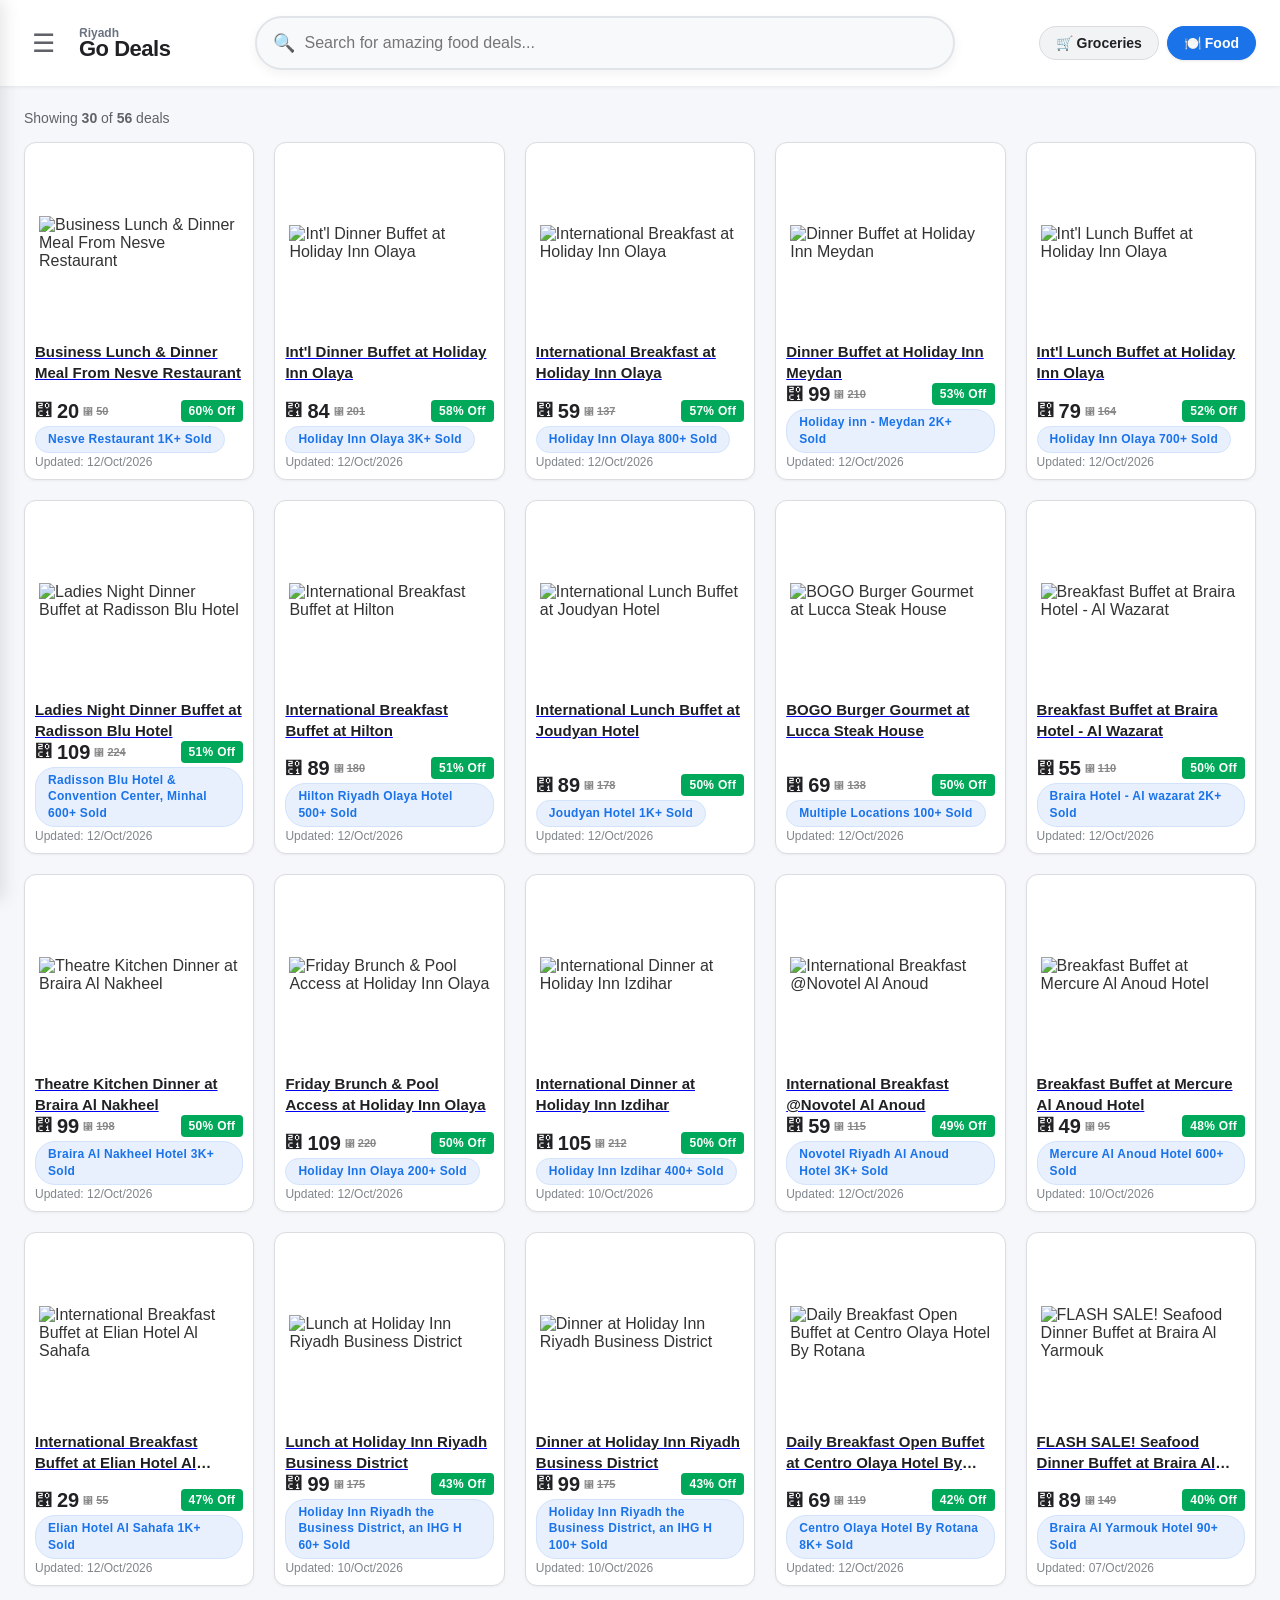
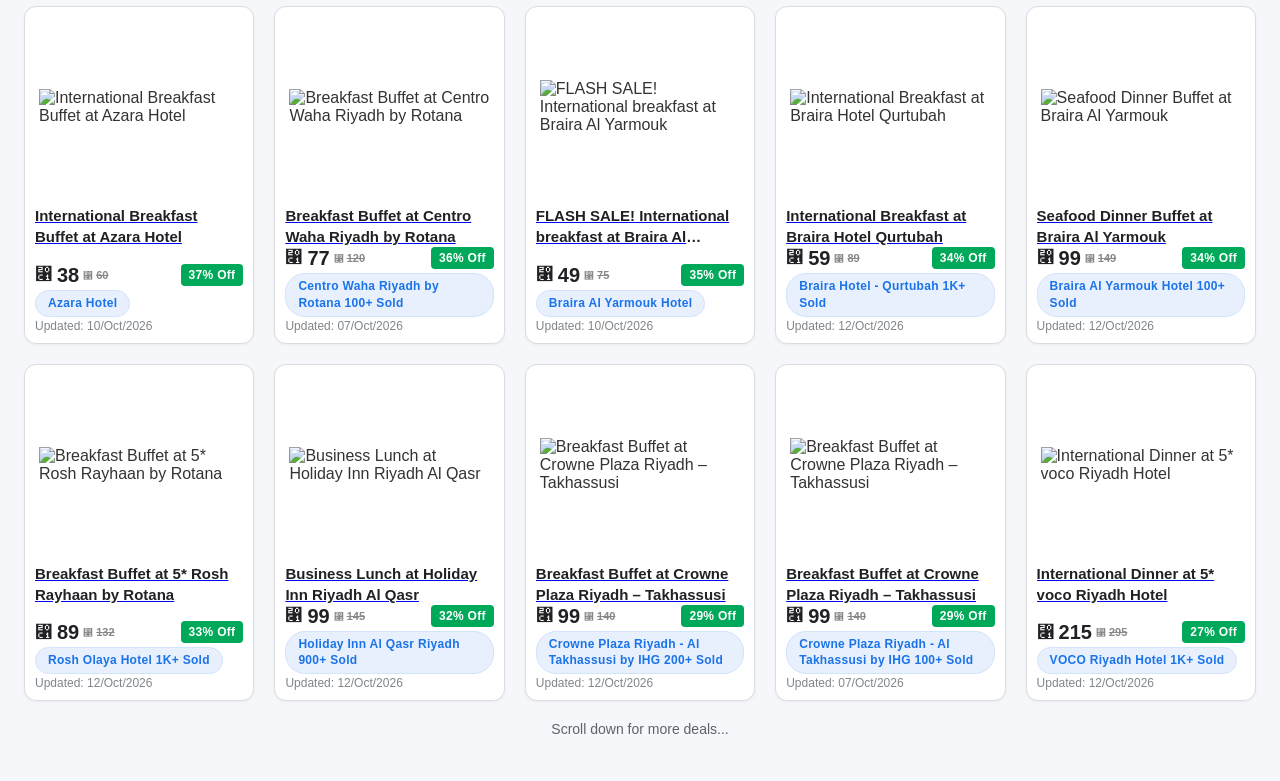
==== commit 2801c3f1: "Auto-updated grocery and food deals" ====
--- a/food/index.html
+++ b/food/index.html
@@ -71,7 +71,7 @@
 </div>
 
 <script>
-  const rawData = [{"Store": "Elian Hotel Al Sahafa 1K+ Sold", "Product": "International Breakfast Buffet at Elian Hotel Al Sahafa", "Price": 29.0, "Old_Price": 55.0, "Offer": "47% Off", "Image_URL": "https://cdn.cobone.com/deals/sau/215227/f.webp?v=23", "Deal_URL": "https://www.cobone.com/en/deals/food-dining-riyadh/1-international-breakfast-buffet-myrtle-hotel/215227", "Fetched_Date": "2026-10-12"}, {"Store": "Hilton Garden Inn Riyadh Financial District 5K+ Sold", "Product": "International dinner at 5* Hilton Garden Inn", "Price": 138.0, "Old_Price": 184.0, "Offer": "25% Off", "Image_URL": "https://cdn.cobone.com/deals/sau/220193/11.webp?v=11", "Deal_URL": "https://www.cobone.com/en/deals/food-dining-riyadh/1-dinner-buffet-hilton-garden-inn-riyadh/220193", "Fetched_Date": "2026-10-12"}, {"Store": "Joudyan Hotel 1K+ Sold", "Product": "International Lunch Buffet at Joudyan Hotel", "Price": 89.0, "Old_Price": 178.0, "Offer": "50% Off", "Image_URL": "https://cdn.cobone.com/deals/sau/215539/1.webp?v=15", "Deal_URL": "https://www.cobone.com/en/deals/food-dining-riyadh/1-lunch-joudyan-hotel-adult/215539", "Fetched_Date": "2026-10-12"}, {"Store": "Braira Hotel Olaya 500+ Sold", "Product": "Breakfast Buffet at Braira Olaya", "Price": 59.0, "Old_Price": 75.0, "Offer": "21% Off", "Image_URL": "https://cdn.cobone.com/deals/sau/221187/1.webp?v=7", "Deal_URL": "https://www.cobone.com/en/deals/food-dining-riyadh/1-breakfast-buffet-braira-olaya/221187", "Fetched_Date": "2026-10-08"}, {"Store": "Multiple Locations 100+ Sold", "Product": "BOGO Burger Gourmet at Lucca Steak House", "Price": 69.0, "Old_Price": 138.0, "Offer": "50% Off", "Image_URL": "https://cdn.cobone.com/deals/sau/216679/1.webp?v=10", "Deal_URL": "https://www.cobone.com/en/deals/food-dining-riyadh/burger-lucca-steak-house/216679", "Fetched_Date": "2026-10-12"}, {"Store": "DoubleTree by Hilton Riyadh Financial District 1K+ Sold", "Product": "Lunch Buffet at DoubleTree Financial District", "Price": 119.0, "Old_Price": 160.0, "Offer": "26% Off", "Image_URL": "https://cdn.cobone.com/deals/sau/219526/1l.webp?v=24", "Deal_URL": "https://www.cobone.com/en/deals/food-dining-riyadh/1-lunch-buffet-doubletree-by-hilton-riyadh/219526", "Fetched_Date": "2026-10-10"}, {"Store": "Rosh Olaya Hotel 1K+ Sold", "Product": "Breakfast Buffet at 5* Rosh Rayhaan by Rotana", "Price": 89.0, "Old_Price": 132.0, "Offer": "33% Off", "Image_URL": "https://cdn.cobone.com/deals/sau/217592/1.webp?v=7", "Deal_URL": "https://www.cobone.com/en/deals/food-dining-riyadh/1-breakfast-buffet-rosh-rayhaan-rotana/217592", "Fetched_Date": "2026-10-12"}, {"Store": "Cobone Deal", "Product": "Breakfast Buffet at Braira Al Nakheel Hotel", "Price": 69.0, "Old_Price": null, "Offer": "", "Image_URL": "https://cdn.cobone.com/deals/sau/218827/egg-juice-bacon-breakfast.webp?v=7", "Deal_URL": "https://www.cobone.com/en/deals/food-dining-riyadh/1-breakfast-buffet-braira-alnakheel-hotel/218827", "Fetched_Date": "2026-10-12"}, {"Store": "Cobone Deal", "Product": "International Dinner Buffet at Joudyan Hotel", "Price": 89.0, "Old_Price": null, "Offer": "", "Image_URL": "https://cdn.cobone.com/deals/sau/215537/1.webp?v=4", "Deal_URL": "https://www.cobone.com/en/deals/food-dining-riyadh/1-dinner-buffet-joudyan-hotel-adult/215537", "Fetched_Date": "2026-10-12"}, {"Store": "Cobone Deal", "Product": "Seafood Lunch Buffet at Braira Hotel Olaya", "Price": 99.0, "Old_Price": null, "Offer": "", "Image_URL": "https://cdn.cobone.com/deals/sau/211176/1.webp?v=10", "Deal_URL": "https://www.cobone.com/en/deals/food-dining-riyadh/1-seafood-lunch-buffet-braira-olaya/211176", "Fetched_Date": "2026-10-12"}, {"Store": "Cobone Deal", "Product": "Pool Access & Drink at Holiday Inn Riyadh the Business District", "Price": 100.0, "Old_Price": null, "Offer": "", "Image_URL": "https://cdn.cobone.com/deals/sau/206985/1.webp?v=6", "Deal_URL": "https://www.cobone.com/en/deals/food-dining-riyadh/1-pool-access-meal-holiday-inn-business-district/218186", "Fetched_Date": "2026-10-12"}, {"Store": "Crowne Plaza Riyadh - Al Takhassusi by IHG 100+ Sold", "Product": "Breakfast Buffet at Crowne Plaza Riyadh – Takhassusi", "Price": 99.0, "Old_Price": 140.0, "Offer": "29% Off", "Image_URL": "https://cdn.cobone.com/deals/sau/218007/1.webp?v=7", "Deal_URL": "https://www.cobone.com/en/deals/food-dining-riyadh/1-international-breakfast-crowne-plaza-takhussusi/218007", "Fetched_Date": "2026-10-07"}, {"Store": "Braira Al Nakheel Hotel 4K+ Sold", "Product": "Seafood Market Buffet at Braira Al Nakheel Hotel", "Price": 129.0, "Old_Price": 159.0, "Offer": "19% Off", "Image_URL": "https://cdn.cobone.com/deals/sau/222032/sea1.webp?v=9", "Deal_URL": "https://www.cobone.com/en/deals/food-dining-riyadh/1-seafood-dinner-buffet-braira-alnakheel-hotel/222032", "Fetched_Date": "2026-10-12"}, {"Store": "Braira Hotel - Al wazarat 2K+ Sold", "Product": "Breakfast Buffet at Braira Hotel - Al Wazarat", "Price": 55.0, "Old_Price": 110.0, "Offer": "50% Off", "Image_URL": "https://cdn.cobone.com/deals/sau/215493/1.webp?v=15", "Deal_URL": "https://www.cobone.com/en/deals/food-dining-riyadh/1-international-breakfast-buffet-braira-wazarat/215493", "Fetched_Date": "2026-10-12"}, {"Store": "Holiday Inn Olaya 3K+ Sold", "Product": "Int'l Dinner Buffet at Holiday Inn Olaya", "Price": 84.0, "Old_Price": 201.0, "Offer": "58% Off", "Image_URL": "https://cdn.cobone.com/deals/sau/185447/141414441414.webp?v=16", "Deal_URL": "https://www.cobone.com/en/deals/food-dining-riyadh/1-international-dinner-buffet-at-holiday-inn-olaya/206840", "Fetched_Date": "2026-10-12"}, {"Store": "Holiday inn - Meydan 2K+ Sold", "Product": "Dinner Buffet at Holiday Inn Meydan", "Price": 99.0, "Old_Price": 210.0, "Offer": "53% Off", "Image_URL": "https://cdn.cobone.com/deals/sau/209833/1.webp?v=11", "Deal_URL": "https://www.cobone.com/en/deals/food-dining-riyadh/1-dinner-buffet-holiday-inn-meydan/209833", "Fetched_Date": "2026-10-12"}, {"Store": "Braira Al Nakheel Hotel 3K+ Sold", "Product": "Theatre Kitchen Dinner at Braira Al Nakheel", "Price": 99.0, "Old_Price": 198.0, "Offer": "50% Off", "Image_URL": "https://cdn.cobone.com/deals/sau/210822/img.webp?v=12", "Deal_URL": "https://www.cobone.com/en/deals/food-dining-riyadh/1-theatre-kitchen-dinner-at-braira-al-nakheel/210822", "Fetched_Date": "2026-10-12"}, {"Store": "Centro Olaya Hotel By Rotana 8K+ Sold", "Product": "Daily Breakfast Open Buffet at Centro Olaya Hotel By Rotana", "Price": 69.0, "Old_Price": 119.0, "Offer": "42% Off", "Image_URL": "https://cdn.cobone.com/deals/sau/193245/1.webp?v=22", "Deal_URL": "https://www.cobone.com/en/deals/food-dining-riyadh/1-breakfast-buffet-centro-al-olaya/193245", "Fetched_Date": "2026-10-12"}, {"Store": "VOCO Riyadh Hotel 1K+ Sold", "Product": "International Dinner at 5* voco Riyadh Hotel", "Price": 215.0, "Old_Price": 295.0, "Offer": "27% Off", "Image_URL": "https://cdn.cobone.com/deals/sau/146112/3%20%282%29.webp?v=8", "Deal_URL": "https://www.cobone.com/en/deals/food-dining-riyadh/1-daily-international-dinner-voco-riyadh-hotel/218683", "Fetched_Date": "2026-10-12"}, {"Store": "Braira Hotel - Qurtubah 300+ Sold", "Product": "BBQ Night Buffet at Braira Hotel Qurtubah", "Price": 87.0, "Old_Price": 109.0, "Offer": "20% Off", "Image_URL": "https://cdn.cobone.com/deals/sau/189640/1.webp?v=20", "Deal_URL": "https://www.cobone.com/en/deals/food-dining-riyadh/1-bbq-night-buffet-braira-hotel-qurtubah/218874", "Fetched_Date": "2026-10-12"}, {"Store": "Holiday Inn Izdihar 400+ Sold", "Product": "International Dinner at Holiday Inn Izdihar", "Price": 105.0, "Old_Price": 212.0, "Offer": "50% Off", "Image_URL": "https://cdn.cobone.com/deals/sau/215760/a.webp?v=12", "Deal_URL": "https://www.cobone.com/en/deals/food-dining-riyadh/1-dinner-buffet-holiday-inn-izdihar/215760", "Fetched_Date": "2026-10-10"}, {"Store": "Holiday Inn Olaya 700+ Sold", "Product": "Int'l Lunch Buffet at Holiday Inn Olaya", "Price": 79.0, "Old_Price": 164.0, "Offer": "52% Off", "Image_URL": "https://cdn.cobone.com/deals/sau/202746/1.webp?v=12", "Deal_URL": "https://www.cobone.com/en/deals/food-dining-riyadh/1-international-lunch-buffet-holiday-inn-olaya/206836", "Fetched_Date": "2026-10-12"}, {"Store": "Madareem Hotel 800+ Sold", "Product": "International Dinner Buffet at Madareem Hotel", "Price": 119.0, "Old_Price": 150.0, "Offer": "21% Off", "Image_URL": "https://cdn.cobone.com/deals/sau/190340/3.webp?v=14", "Deal_URL": "https://www.cobone.com/en/deals/food-dining-riyadh/1-international-dinner-buffet-madareem-hotel/190340", "Fetched_Date": "2026-10-07"}, {"Store": "Holiday Inn Olaya 800+ Sold", "Product": "International Breakfast at Holiday Inn Olaya", "Price": 59.0, "Old_Price": 137.0, "Offer": "57% Off", "Image_URL": "https://cdn.cobone.com/deals/sau/201425/1.webp?v=15", "Deal_URL": "https://www.cobone.com/en/deals/food-dining-riyadh/1-breakfast-buffet-at-holiday-inn-olaya/201425", "Fetched_Date": "2026-10-12"}, {"Store": "Braira Hotel - Qurtubah 400+ Sold", "Product": "Seafood Night at Braira Qurtubah", "Price": 95.0, "Old_Price": 119.0, "Offer": "20% Off", "Image_URL": "https://cdn.cobone.com/deals/sau/218890/2.webp?v=10", "Deal_URL": "https://www.cobone.com/en/deals/food-dining-riyadh/1-braira-seafood-dinner-adult/218890", "Fetched_Date": "2026-10-12"}, {"Store": "Braira Hotel - Qurtubah 2K+ Sold", "Product": "Indian Dinner From Braira Hotel - Qurtubah", "Price": 69.0, "Old_Price": 85.0, "Offer": "19% Off", "Image_URL": "https://cdn.cobone.com/deals/sau/218895/id1.webp?v=10", "Deal_URL": "https://www.cobone.com/en/deals/food-dining-riyadh/1-indian-dinner-buffet-braira-hotel-qurtubah/218895", "Fetched_Date": "2026-10-12"}, {"Store": "Novotel Riyadh Al Anoud Hotel 3K+ Sold", "Product": "International Breakfast @Novotel Al Anoud", "Price": 59.0, "Old_Price": 115.0, "Offer": "49% Off", "Image_URL": "https://cdn.cobone.com/deals/sau/217079/1%20%281%29.webp?v=9", "Deal_URL": "https://www.cobone.com/en/deals/food-dining-riyadh/1-international-breakfast-buffet-novotel-alanoud/217079", "Fetched_Date": "2026-10-12"}, {"Store": "Radisson Blu Hotel & Convention Center, Minhal 600+ Sold", "Product": "Ladies Night Dinner Buffet at Radisson Blu Hotel", "Price": 109.0, "Old_Price": 224.0, "Offer": "51% Off", "Image_URL": "https://cdn.cobone.com/deals/sau/189390/Radisson%20Blu%20Hotel.webp?v=18", "Deal_URL": "https://www.cobone.com/en/deals/food-dining-riyadh/1-ladies-night-dinner-buffet-crowne-plaza/189390", "Fetched_Date": "2026-10-12"}, {"Store": "Braira Al Nakheel Hotel 1K+ Sold", "Product": "Seafood Lunch Buffet at Braira Al Nakheel", "Price": 109.0, "Old_Price": 149.0, "Offer": "27% Off", "Image_URL": "https://cdn.cobone.com/deals/sau/184956/1.webp?v=15", "Deal_URL": "https://www.cobone.com/en/deals/food-dining-riyadh/1-friday-seafood-lunch-buffet-braira-al-nakheel/215481", "Fetched_Date": "2026-10-12"}, {"Store": "Centro Waha Riyadh by Rotana 100+ Sold", "Product": "Breakfast Buffet at Centro Waha Riyadh by Rotana", "Price": 77.0, "Old_Price": 120.0, "Offer": "36% Off", "Image_URL": "https://cdn.cobone.com/deals/sau/198602/1.webp?v=15", "Deal_URL": "https://www.cobone.com/en/deals/food-dining-riyadh/1-international-breakfast-centro-waha-riyadh/198602", "Fetched_Date": "2026-10-07"}, {"Store": "Braira Al Yarmouk Hotel", "Product": "FLASH SALE! International breakfast at Braira Al Yarmouk", "Price": 49.0, "Old_Price": 75.0, "Offer": "35% Off", "Image_URL": "https://cdn.cobone.com/deals/sau/206991/1.webp?v=32", "Deal_URL": "https://www.cobone.com/en/deals/food-dining-riyadh/1-international-breakfast-buffet-braira-al-yarmouk/220130", "Fetched_Date": "2026-10-10"}, {"Store": "Papa Johns KSA 600+ Sold", "Product": "Buy One Get One Free on Medium Pizza at Papa Johns", "Price": 5.0, "Old_Price": null, "Offer": "", "Image_URL": "https://cdn.cobone.com/deals/sau/212440/papa-johns-bogo-offer-image%20%282%29.webp?v=34", "Deal_URL": "https://www.cobone.com/en/deals/food-dining-riyadh/buy-one-get-one-free-papa-johns-ksa/212440", "Fetched_Date": "2026-10-12"}, {"Store": "Azara Hotel", "Product": "International Breakfast Buffet at Azara Hotel", "Price": 38.0, "Old_Price": 60.0, "Offer": "37% Off", "Image_URL": "https://cdn.cobone.com/deals/sau/221537/1.webp?v=6", "Deal_URL": "https://www.cobone.com/en/deals/food-dining-riyadh/breakfast-buffet-at-azara-hotel/221537", "Fetched_Date": "2026-10-10"}, {"Store": "Mercure Al Anoud Hotel 600+ Sold", "Product": "Breakfast Buffet at Mercure Al Anoud Hotel", "Price": 49.0, "Old_Price": 95.0, "Offer": "48% Off", "Image_URL": "https://cdn.cobone.com/deals/sau/199921/1.webp?v=12", "Deal_URL": "https://www.cobone.com/en/deals/food-dining-riyadh/1-international-breakfast-buffet-mercure-al-anoud/205785", "Fetched_Date": "2026-10-10"}, {"Store": "Holiday Inn Olaya 200+ Sold", "Product": "Friday Brunch & Pool Access at Holiday Inn Olaya", "Price": 109.0, "Old_Price": 220.0, "Offer": "50% Off", "Image_URL": "https://cdn.cobone.com/deals/sau/202752/5.webp?v=12", "Deal_URL": "https://www.cobone.com/en/deals/food-dining-riyadh/1-friday-brunch-pool-holiday-inn-olaya/206837", "Fetched_Date": "2026-10-12"}, {"Store": "DoubleTree by Hilton Riyadh Financial District 600+ Sold", "Product": "Breakfast at 5* DoubleTree by Hilton Riyadh", "Price": 84.0, "Old_Price": 99.0, "Offer": "15% Off", "Image_URL": "https://cdn.cobone.com/deals/sau/221476/1.webp?v=9", "Deal_URL": "https://www.cobone.com/en/deals/food-dining-riyadh/1-breakfast-buffet-doubletree-financial-district/221476", "Fetched_Date": "2026-10-10"}, {"Store": "Braira Hotel - Qurtubah 200+ Sold", "Product": "Flavor Market Dinner Buffet at Braira Hotel Qurtubah", "Price": 69.0, "Old_Price": 85.0, "Offer": "19% Off", "Image_URL": "https://cdn.cobone.com/deals/sau/218899/1.webp?v=33", "Deal_URL": "https://www.cobone.com/en/deals/food-dining-riyadh/1-flavor-market-dinner-at-braira-hotel-qurtubah/218899", "Fetched_Date": "2026-10-12"}, {"Store": "Lanterns", "Product": "Classic Roast+House Beverage Bottle @Lanterns", "Price": 249.0, "Old_Price": 299.0, "Offer": "17% Off", "Image_URL": "https://cdn.cobone.com/deals/bah/180933/swdfegfyuiop.webp?v=12", "Deal_URL": "https://www.cobone.com/en/deals/food-dining-riyadh/classic-roast-for-2/182583", "Fetched_Date": "2026-10-07"}, {"Store": "Braira Al Yarmouk Hotel 90+ Sold", "Product": "FLASH SALE! Seafood Dinner Buffet at Braira Al Yarmouk", "Price": 89.0, "Old_Price": 149.0, "Offer": "40% Off", "Image_URL": "https://cdn.cobone.com/deals/sau/220127/main.webp?v=43", "Deal_URL": "https://www.cobone.com/en/deals/food-dining-riyadh/1-seafood-dinner-braira-alyarmouk-hotel/220127", "Fetched_Date": "2026-10-07"}, {"Store": "Hilton Riyadh Olaya Hotel 500+ Sold", "Product": "International Breakfast Buffet at Hilton", "Price": 89.0, "Old_Price": 180.0, "Offer": "51% Off", "Image_URL": "https://cdn.cobone.com/deals/sau/192218/breakfaast%201%20copy.webp?v=8", "Deal_URL": "https://www.cobone.com/en/deals/food-dining-riyadh/1-international-breakfast-buffet-at-hilton/216312", "Fetched_Date": "2026-10-12"}, {"Store": "Radisson Hotel Riyadh Airport 500+ Sold", "Product": "International Dinner Buffet @Radisson Hotel Riyadh", "Price": 149.0, "Old_Price": 200.0, "Offer": "26% Off", "Image_URL": "https://cdn.cobone.com/deals/sau/151516/dinner-live-music-radisson-riyadh-airport-s2.jpg?v=15", "Deal_URL": "https://www.cobone.com/en/deals/food-dining-riyadh/1-dinner-live-music-radisson-riyadh-airport/218124", "Fetched_Date": "2026-10-12"}, {"Store": "Holiday inn - Meydan", "Product": "FLASH SALE! Dinner Buffet at Holiday Inn Meydan", "Price": 75.0, "Old_Price": 210.0, "Offer": "64% Off", "Image_URL": "https://cdn.cobone.com/deals/sau/209833/1.webp?v=4", "Deal_URL": "https://www.cobone.com/en/deals/food-dining-riyadh/1-dinner-buffet-holiday-inn-meydan/222137", "Fetched_Date": "2026-10-06"}, {"Store": "Holiday Inn Al Qasr Riyadh 900+ Sold", "Product": "Business Lunch at Holiday Inn Riyadh Al Qasr", "Price": 99.0, "Old_Price": 145.0, "Offer": "32% Off", "Image_URL": "https://cdn.cobone.com/deals/sau/221196/2.webp?v=17", "Deal_URL": "https://www.cobone.com/en/deals/food-dining-riyadh/1-business-lunch-buffet-holiday-inn-alqasr/221196", "Fetched_Date": "2026-10-12"}, {"Store": "Crowne Plaza Riyadh - Al Takhassusi by IHG 200+ Sold", "Product": "Breakfast Buffet at Crowne Plaza Riyadh – Takhassusi", "Price": 99.0, "Old_Price": 140.0, "Offer": "29% Off", "Image_URL": "https://cdn.cobone.com/deals/sau/218007/1.webp?v=7", "Deal_URL": "https://www.cobone.com/en/deals/food-dining-riyadh/1-international-breakfast-crowne-plaza-takhussusi/218007", "Fetched_Date": "2026-10-12"}, {"Store": "Dalin Hotel 100+ Sold", "Product": "Dalin Hotel Olaya – Breakfast Buffet", "Price": 31.0, "Old_Price": 39.0, "Offer": "21% Off", "Image_URL": "https://cdn.cobone.com/deals/sau/215728/3.webp?v=20", "Deal_URL": "https://www.cobone.com/en/deals/food-dining-riyadh/1-breakfast-buffet-at-dalin-hotel-olaya/215728", "Fetched_Date": "2026-10-12"}, {"Store": "Holiday Inn Riyadh the Business District, an IHG H 60+ Sold", "Product": "Lunch at Holiday Inn Riyadh Business District", "Price": 99.0, "Old_Price": 175.0, "Offer": "43% Off", "Image_URL": "https://cdn.cobone.com/deals/sau/205172/1.webp?v=19", "Deal_URL": "https://www.cobone.com/en/deals/food-dining-riyadh/1-lunch-buffet-holiday-inn-business-district/205172", "Fetched_Date": "2026-10-10"}, {"Store": "Holiday Inn Riyadh the Business District, an IHG H 100+ Sold", "Product": "Dinner at Holiday Inn Riyadh Business District", "Price": 99.0, "Old_Price": 175.0, "Offer": "43% Off", "Image_URL": "https://cdn.cobone.com/deals/sau/205172/1.webp?v=8", "Deal_URL": "https://www.cobone.com/en/deals/food-dining-riyadh/1-dinner-buffet-holiday-inn-business-district/219528", "Fetched_Date": "2026-10-10"}, {"Store": "Madareem Hotel 900+ Sold", "Product": "International Dinner Buffet at Madareem Hotel", "Price": 119.0, "Old_Price": 150.0, "Offer": "21% Off", "Image_URL": "https://cdn.cobone.com/deals/sau/190340/3.webp?v=14", "Deal_URL": "https://www.cobone.com/en/deals/food-dining-riyadh/1-international-dinner-buffet-madareem-hotel/190340", "Fetched_Date": "2026-10-12"}, {"Store": "Braira Hotel - Al wazarat 600+ Sold", "Product": "BBQ Night Buffet at Braira Al Wazarat", "Price": 89.0, "Old_Price": 119.0, "Offer": "25% Off", "Image_URL": "https://cdn.cobone.com/deals/sau/215483/1.webp?v=10", "Deal_URL": "https://www.cobone.com/en/deals/food-dining-riyadh/1-bbq-night-buffet-at-braira-wazarat/215483", "Fetched_Date": "2026-10-08"}, {"Store": "Braira Hotel Olaya 600+ Sold", "Product": "Breakfast Buffet at Braira Olaya", "Price": 59.0, "Old_Price": 75.0, "Offer": "21% Off", "Image_URL": "https://cdn.cobone.com/deals/sau/221187/1.webp?v=7", "Deal_URL": "https://www.cobone.com/en/deals/food-dining-riyadh/1-breakfast-buffet-braira-olaya/221187", "Fetched_Date": "2026-10-12"}, {"Store": "Braira Hotel Olaya 1K+ Sold", "Product": "Seafood Dinner Buffet at Braira Hotel Olaya", "Price": 99.0, "Old_Price": 119.0, "Offer": "17% Off", "Image_URL": "https://cdn.cobone.com/deals/sau/210856/1.webp?v=12", "Deal_URL": "https://www.cobone.com/en/deals/food-dining-riyadh/1-seafood-dinner-buffet-braira-olaya/210856", "Fetched_Date": "2026-10-12"}, {"Store": "Braira Hotel - Qurtubah 1K+ Sold", "Product": "International Breakfast at Braira Hotel Qurtubah", "Price": 59.0, "Old_Price": 89.0, "Offer": "34% Off", "Image_URL": "https://cdn.cobone.com/deals/sau/218897/5.webp?v=15", "Deal_URL": "https://www.cobone.com/en/deals/food-dining-riyadh/1-international-breakfast-buffet-braira-qurtubah/218897", "Fetched_Date": "2026-10-12"}, {"Store": "Indian Corner Restaurant 3K+ Sold", "Product": "Discount Voucher from Indian Corner, Al Malaz", "Price": 75.0, "Old_Price": 100.0, "Offer": "25% Off", "Image_URL": "https://cdn.cobone.com/deals/sau/127221/Indian.webp?v=47", "Deal_URL": "https://www.cobone.com/en/deals/food-dining-riyadh/indian-corner-restaurant-discount-voucher/127221", "Fetched_Date": "2026-10-12"}, {"Store": "Multiple Locations 300+ Sold", "Product": "Lunch or Dinner Meal at Olive Garden Restaurant", "Price": 89.0, "Old_Price": 112.0, "Offer": "21% Off", "Image_URL": "https://cdn.cobone.com/deals/sau/208042/1.webp?v=19", "Deal_URL": "https://www.cobone.com/en/deals/food-dining-riyadh/lunch-dinner-set-menu-olive-garden-restaurant/208042", "Fetched_Date": "2026-10-12"}, {"Store": "Braira Al Yarmouk Hotel 100+ Sold", "Product": "Seafood Dinner Buffet at Braira Al Yarmouk", "Price": 99.0, "Old_Price": 149.0, "Offer": "34% Off", "Image_URL": "https://cdn.cobone.com/deals/sau/218167/main.webp?v=13", "Deal_URL": "https://www.cobone.com/en/deals/food-dining-riyadh/1-seafood-dinner-braira-alyarmouk-hotel/218167", "Fetched_Date": "2026-10-12"}, {"Store": "Nesve Restaurant 1K+ Sold", "Product": "Business Lunch & Dinner Meal From Nesve Restaurant", "Price": 20.0, "Old_Price": 50.0, "Offer": "60% Off", "Image_URL": "https://cdn.cobone.com/deals/sau/197999/1.webp?v=20", "Deal_URL": "https://www.cobone.com/en/deals/food-dining-riyadh/1-lunch-dinner-meal-nesve-restaurant/197999", "Fetched_Date": "2026-10-12"}, {"Store": "Braira Al Nakheel Hotel 2K+ Sold", "Product": "Alf Lila Wa Lila Dinner at Braira Al Nakheel", "Price": 129.0, "Old_Price": 159.0, "Offer": "19% Off", "Image_URL": "https://cdn.cobone.com/deals/sau/222030/1.webp?v=6", "Deal_URL": "https://www.cobone.com/en/deals/food-dining-riyadh/1-alf-lila-wa-lila-braira-nakheel/222030", "Fetched_Date": "2026-10-12"}]; 
+  const rawData = [{"Store": "Elian Hotel Al Sahafa 1K+ Sold", "Product": "International Breakfast Buffet at Elian Hotel Al Sahafa", "Price": 29.0, "Old_Price": 55.0, "Offer": "47% Off", "Image_URL": "https://cdn.cobone.com/deals/sau/215227/f.webp?v=23", "Deal_URL": "https://www.cobone.com/en/deals/food-dining-riyadh/1-international-breakfast-buffet-myrtle-hotel/215227", "Fetched_Date": "2026-10-12"}, {"Store": "Hilton Garden Inn Riyadh Financial District 5K+ Sold", "Product": "International dinner at 5* Hilton Garden Inn", "Price": 138.0, "Old_Price": 184.0, "Offer": "25% Off", "Image_URL": "https://cdn.cobone.com/deals/sau/220193/11.webp?v=11", "Deal_URL": "https://www.cobone.com/en/deals/food-dining-riyadh/1-dinner-buffet-hilton-garden-inn-riyadh/220193", "Fetched_Date": "2026-10-12"}, {"Store": "Joudyan Hotel 1K+ Sold", "Product": "International Lunch Buffet at Joudyan Hotel", "Price": 89.0, "Old_Price": 178.0, "Offer": "50% Off", "Image_URL": "https://cdn.cobone.com/deals/sau/215539/1.webp?v=15", "Deal_URL": "https://www.cobone.com/en/deals/food-dining-riyadh/1-lunch-joudyan-hotel-adult/215539", "Fetched_Date": "2026-10-12"}, {"Store": "Braira Hotel Olaya 500+ Sold", "Product": "Breakfast Buffet at Braira Olaya", "Price": 59.0, "Old_Price": 75.0, "Offer": "21% Off", "Image_URL": "https://cdn.cobone.com/deals/sau/221187/1.webp?v=7", "Deal_URL": "https://www.cobone.com/en/deals/food-dining-riyadh/1-breakfast-buffet-braira-olaya/221187", "Fetched_Date": "2026-10-08"}, {"Store": "Multiple Locations 100+ Sold", "Product": "BOGO Burger Gourmet at Lucca Steak House", "Price": 69.0, "Old_Price": 138.0, "Offer": "50% Off", "Image_URL": "https://cdn.cobone.com/deals/sau/216679/1.webp?v=10", "Deal_URL": "https://www.cobone.com/en/deals/food-dining-riyadh/burger-lucca-steak-house/216679", "Fetched_Date": "2026-10-12"}, {"Store": "DoubleTree by Hilton Riyadh Financial District 1K+ Sold", "Product": "Lunch Buffet at DoubleTree Financial District", "Price": 119.0, "Old_Price": 160.0, "Offer": "26% Off", "Image_URL": "https://cdn.cobone.com/deals/sau/219526/1l.webp?v=24", "Deal_URL": "https://www.cobone.com/en/deals/food-dining-riyadh/1-lunch-buffet-doubletree-by-hilton-riyadh/219526", "Fetched_Date": "2026-10-10"}, {"Store": "Rosh Olaya Hotel 1K+ Sold", "Product": "Breakfast Buffet at 5* Rosh Rayhaan by Rotana", "Price": 89.0, "Old_Price": 132.0, "Offer": "33% Off", "Image_URL": "https://cdn.cobone.com/deals/sau/217592/1.webp?v=7", "Deal_URL": "https://www.cobone.com/en/deals/food-dining-riyadh/1-breakfast-buffet-rosh-rayhaan-rotana/217592", "Fetched_Date": "2026-10-12"}, {"Store": "Cobone Deal", "Product": "Breakfast Buffet at Braira Al Nakheel Hotel", "Price": 69.0, "Old_Price": null, "Offer": "", "Image_URL": "https://cdn.cobone.com/deals/sau/218827/egg-juice-bacon-breakfast.webp?v=7", "Deal_URL": "https://www.cobone.com/en/deals/food-dining-riyadh/1-breakfast-buffet-braira-alnakheel-hotel/218827", "Fetched_Date": "2026-10-12"}, {"Store": "Cobone Deal", "Product": "International Dinner Buffet at Joudyan Hotel", "Price": 89.0, "Old_Price": null, "Offer": "", "Image_URL": "https://cdn.cobone.com/deals/sau/215537/1.webp?v=4", "Deal_URL": "https://www.cobone.com/en/deals/food-dining-riyadh/1-dinner-buffet-joudyan-hotel-adult/215537", "Fetched_Date": "2026-10-12"}, {"Store": "Cobone Deal", "Product": "Seafood Lunch Buffet at Braira Hotel Olaya", "Price": 99.0, "Old_Price": null, "Offer": "", "Image_URL": "https://cdn.cobone.com/deals/sau/211176/1.webp?v=10", "Deal_URL": "https://www.cobone.com/en/deals/food-dining-riyadh/1-seafood-lunch-buffet-braira-olaya/211176", "Fetched_Date": "2026-10-12"}, {"Store": "Cobone Deal", "Product": "Pool Access & Drink at Holiday Inn Riyadh the Business District", "Price": 100.0, "Old_Price": null, "Offer": "", "Image_URL": "https://cdn.cobone.com/deals/sau/206985/1.webp?v=6", "Deal_URL": "https://www.cobone.com/en/deals/food-dining-riyadh/1-pool-access-meal-holiday-inn-business-district/218186", "Fetched_Date": "2026-10-12"}, {"Store": "Crowne Plaza Riyadh - Al Takhassusi by IHG 100+ Sold", "Product": "Breakfast Buffet at Crowne Plaza Riyadh – Takhassusi", "Price": 99.0, "Old_Price": 140.0, "Offer": "29% Off", "Image_URL": "https://cdn.cobone.com/deals/sau/218007/1.webp?v=7", "Deal_URL": "https://www.cobone.com/en/deals/food-dining-riyadh/1-international-breakfast-crowne-plaza-takhussusi/218007", "Fetched_Date": "2026-10-07"}, {"Store": "Braira Al Nakheel Hotel 4K+ Sold", "Product": "Seafood Market Buffet at Braira Al Nakheel Hotel", "Price": 129.0, "Old_Price": 159.0, "Offer": "19% Off", "Image_URL": "https://cdn.cobone.com/deals/sau/222032/sea1.webp?v=9", "Deal_URL": "https://www.cobone.com/en/deals/food-dining-riyadh/1-seafood-dinner-buffet-braira-alnakheel-hotel/222032", "Fetched_Date": "2026-10-12"}, {"Store": "Braira Hotel - Al wazarat 2K+ Sold", "Product": "Breakfast Buffet at Braira Hotel - Al Wazarat", "Price": 55.0, "Old_Price": 110.0, "Offer": "50% Off", "Image_URL": "https://cdn.cobone.com/deals/sau/215493/1.webp?v=15", "Deal_URL": "https://www.cobone.com/en/deals/food-dining-riyadh/1-international-breakfast-buffet-braira-wazarat/215493", "Fetched_Date": "2026-10-12"}, {"Store": "Holiday Inn Olaya 3K+ Sold", "Product": "Int'l Dinner Buffet at Holiday Inn Olaya", "Price": 84.0, "Old_Price": 201.0, "Offer": "58% Off", "Image_URL": "https://cdn.cobone.com/deals/sau/185447/141414441414.webp?v=16", "Deal_URL": "https://www.cobone.com/en/deals/food-dining-riyadh/1-international-dinner-buffet-at-holiday-inn-olaya/206840", "Fetched_Date": "2026-10-12"}, {"Store": "Holiday inn - Meydan 2K+ Sold", "Product": "Dinner Buffet at Holiday Inn Meydan", "Price": 99.0, "Old_Price": 210.0, "Offer": "53% Off", "Image_URL": "https://cdn.cobone.com/deals/sau/209833/1.webp?v=11", "Deal_URL": "https://www.cobone.com/en/deals/food-dining-riyadh/1-dinner-buffet-holiday-inn-meydan/209833", "Fetched_Date": "2026-10-12"}, {"Store": "Braira Al Nakheel Hotel 3K+ Sold", "Product": "Theatre Kitchen Dinner at Braira Al Nakheel", "Price": 99.0, "Old_Price": 198.0, "Offer": "50% Off", "Image_URL": "https://cdn.cobone.com/deals/sau/210822/img.webp?v=12", "Deal_URL": "https://www.cobone.com/en/deals/food-dining-riyadh/1-theatre-kitchen-dinner-at-braira-al-nakheel/210822", "Fetched_Date": "2026-10-12"}, {"Store": "Centro Olaya Hotel By Rotana 8K+ Sold", "Product": "Daily Breakfast Open Buffet at Centro Olaya Hotel By Rotana", "Price": 69.0, "Old_Price": 119.0, "Offer": "42% Off", "Image_URL": "https://cdn.cobone.com/deals/sau/193245/1.webp?v=22", "Deal_URL": "https://www.cobone.com/en/deals/food-dining-riyadh/1-breakfast-buffet-centro-al-olaya/193245", "Fetched_Date": "2026-10-12"}, {"Store": "VOCO Riyadh Hotel 1K+ Sold", "Product": "International Dinner at 5* voco Riyadh Hotel", "Price": 215.0, "Old_Price": 295.0, "Offer": "27% Off", "Image_URL": "https://cdn.cobone.com/deals/sau/146112/3%20%282%29.webp?v=8", "Deal_URL": "https://www.cobone.com/en/deals/food-dining-riyadh/1-daily-international-dinner-voco-riyadh-hotel/218683", "Fetched_Date": "2026-10-12"}, {"Store": "Braira Hotel - Qurtubah 300+ Sold", "Product": "BBQ Night Buffet at Braira Hotel Qurtubah", "Price": 87.0, "Old_Price": 109.0, "Offer": "20% Off", "Image_URL": "https://cdn.cobone.com/deals/sau/189640/1.webp?v=20", "Deal_URL": "https://www.cobone.com/en/deals/food-dining-riyadh/1-bbq-night-buffet-braira-hotel-qurtubah/218874", "Fetched_Date": "2026-10-12"}, {"Store": "Holiday Inn Izdihar 400+ Sold", "Product": "International Dinner at Holiday Inn Izdihar", "Price": 105.0, "Old_Price": 212.0, "Offer": "50% Off", "Image_URL": "https://cdn.cobone.com/deals/sau/215760/a.webp?v=12", "Deal_URL": "https://www.cobone.com/en/deals/food-dining-riyadh/1-dinner-buffet-holiday-inn-izdihar/215760", "Fetched_Date": "2026-10-10"}, {"Store": "Holiday Inn Olaya 700+ Sold", "Product": "Int'l Lunch Buffet at Holiday Inn Olaya", "Price": 79.0, "Old_Price": 164.0, "Offer": "52% Off", "Image_URL": "https://cdn.cobone.com/deals/sau/202746/1.webp?v=12", "Deal_URL": "https://www.cobone.com/en/deals/food-dining-riyadh/1-international-lunch-buffet-holiday-inn-olaya/206836", "Fetched_Date": "2026-10-12"}, {"Store": "Madareem Hotel 800+ Sold", "Product": "International Dinner Buffet at Madareem Hotel", "Price": 119.0, "Old_Price": 150.0, "Offer": "21% Off", "Image_URL": "https://cdn.cobone.com/deals/sau/190340/3.webp?v=14", "Deal_URL": "https://www.cobone.com/en/deals/food-dining-riyadh/1-international-dinner-buffet-madareem-hotel/190340", "Fetched_Date": "2026-10-07"}, {"Store": "Holiday Inn Olaya 800+ Sold", "Product": "International Breakfast at Holiday Inn Olaya", "Price": 59.0, "Old_Price": 137.0, "Offer": "57% Off", "Image_URL": "https://cdn.cobone.com/deals/sau/201425/1.webp?v=15", "Deal_URL": "https://www.cobone.com/en/deals/food-dining-riyadh/1-breakfast-buffet-at-holiday-inn-olaya/201425", "Fetched_Date": "2026-10-12"}, {"Store": "Braira Hotel - Qurtubah 400+ Sold", "Product": "Seafood Night at Braira Qurtubah", "Price": 95.0, "Old_Price": 119.0, "Offer": "20% Off", "Image_URL": "https://cdn.cobone.com/deals/sau/218890/2.webp?v=10", "Deal_URL": "https://www.cobone.com/en/deals/food-dining-riyadh/1-braira-seafood-dinner-adult/218890", "Fetched_Date": "2026-10-12"}, {"Store": "Braira Hotel - Qurtubah 2K+ Sold", "Product": "Indian Dinner From Braira Hotel - Qurtubah", "Price": 69.0, "Old_Price": 85.0, "Offer": "19% Off", "Image_URL": "https://cdn.cobone.com/deals/sau/218895/id1.webp?v=10", "Deal_URL": "https://www.cobone.com/en/deals/food-dining-riyadh/1-indian-dinner-buffet-braira-hotel-qurtubah/218895", "Fetched_Date": "2026-10-12"}, {"Store": "Novotel Riyadh Al Anoud Hotel 3K+ Sold", "Product": "International Breakfast @Novotel Al Anoud", "Price": 59.0, "Old_Price": 115.0, "Offer": "49% Off", "Image_URL": "https://cdn.cobone.com/deals/sau/217079/1%20%281%29.webp?v=9", "Deal_URL": "https://www.cobone.com/en/deals/food-dining-riyadh/1-international-breakfast-buffet-novotel-alanoud/217079", "Fetched_Date": "2026-10-12"}, {"Store": "Radisson Blu Hotel & Convention Center, Minhal 600+ Sold", "Product": "Ladies Night Dinner Buffet at Radisson Blu Hotel", "Price": 109.0, "Old_Price": 224.0, "Offer": "51% Off", "Image_URL": "https://cdn.cobone.com/deals/sau/189390/Radisson%20Blu%20Hotel.webp?v=18", "Deal_URL": "https://www.cobone.com/en/deals/food-dining-riyadh/1-ladies-night-dinner-buffet-crowne-plaza/189390", "Fetched_Date": "2026-10-12"}, {"Store": "Braira Al Nakheel Hotel 1K+ Sold", "Product": "Seafood Lunch Buffet at Braira Al Nakheel", "Price": 109.0, "Old_Price": 149.0, "Offer": "27% Off", "Image_URL": "https://cdn.cobone.com/deals/sau/184956/1.webp?v=15", "Deal_URL": "https://www.cobone.com/en/deals/food-dining-riyadh/1-friday-seafood-lunch-buffet-braira-al-nakheel/215481", "Fetched_Date": "2026-10-12"}, {"Store": "Centro Waha Riyadh by Rotana 100+ Sold", "Product": "Breakfast Buffet at Centro Waha Riyadh by Rotana", "Price": 77.0, "Old_Price": 120.0, "Offer": "36% Off", "Image_URL": "https://cdn.cobone.com/deals/sau/198602/1.webp?v=15", "Deal_URL": "https://www.cobone.com/en/deals/food-dining-riyadh/1-international-breakfast-centro-waha-riyadh/198602", "Fetched_Date": "2026-10-07"}, {"Store": "Braira Al Yarmouk Hotel", "Product": "FLASH SALE! International breakfast at Braira Al Yarmouk", "Price": 49.0, "Old_Price": 75.0, "Offer": "35% Off", "Image_URL": "https://cdn.cobone.com/deals/sau/206991/1.webp?v=32", "Deal_URL": "https://www.cobone.com/en/deals/food-dining-riyadh/1-international-breakfast-buffet-braira-al-yarmouk/220130", "Fetched_Date": "2026-10-10"}, {"Store": "Papa Johns KSA 600+ Sold", "Product": "Buy One Get One Free on Medium Pizza at Papa Johns", "Price": 5.0, "Old_Price": null, "Offer": "", "Image_URL": "https://cdn.cobone.com/deals/sau/212440/papa-johns-bogo-offer-image%20%282%29.webp?v=34", "Deal_URL": "https://www.cobone.com/en/deals/food-dining-riyadh/buy-one-get-one-free-papa-johns-ksa/212440", "Fetched_Date": "2026-10-12"}, {"Store": "Azara Hotel", "Product": "International Breakfast Buffet at Azara Hotel", "Price": 38.0, "Old_Price": 60.0, "Offer": "37% Off", "Image_URL": "https://cdn.cobone.com/deals/sau/221537/1.webp?v=6", "Deal_URL": "https://www.cobone.com/en/deals/food-dining-riyadh/breakfast-buffet-at-azara-hotel/221537", "Fetched_Date": "2026-10-10"}, {"Store": "Mercure Al Anoud Hotel 600+ Sold", "Product": "Breakfast Buffet at Mercure Al Anoud Hotel", "Price": 49.0, "Old_Price": 95.0, "Offer": "48% Off", "Image_URL": "https://cdn.cobone.com/deals/sau/199921/1.webp?v=12", "Deal_URL": "https://www.cobone.com/en/deals/food-dining-riyadh/1-international-breakfast-buffet-mercure-al-anoud/205785", "Fetched_Date": "2026-10-10"}, {"Store": "Holiday Inn Olaya 200+ Sold", "Product": "Friday Brunch & Pool Access at Holiday Inn Olaya", "Price": 109.0, "Old_Price": 220.0, "Offer": "50% Off", "Image_URL": "https://cdn.cobone.com/deals/sau/202752/5.webp?v=12", "Deal_URL": "https://www.cobone.com/en/deals/food-dining-riyadh/1-friday-brunch-pool-holiday-inn-olaya/206837", "Fetched_Date": "2026-10-12"}, {"Store": "DoubleTree by Hilton Riyadh Financial District 600+ Sold", "Product": "Breakfast at 5* DoubleTree by Hilton Riyadh", "Price": 84.0, "Old_Price": 99.0, "Offer": "15% Off", "Image_URL": "https://cdn.cobone.com/deals/sau/221476/1.webp?v=9", "Deal_URL": "https://www.cobone.com/en/deals/food-dining-riyadh/1-breakfast-buffet-doubletree-financial-district/221476", "Fetched_Date": "2026-10-10"}, {"Store": "Braira Hotel - Qurtubah 200+ Sold", "Product": "Flavor Market Dinner Buffet at Braira Hotel Qurtubah", "Price": 69.0, "Old_Price": 85.0, "Offer": "19% Off", "Image_URL": "https://cdn.cobone.com/deals/sau/218899/1.webp?v=33", "Deal_URL": "https://www.cobone.com/en/deals/food-dining-riyadh/1-flavor-market-dinner-at-braira-hotel-qurtubah/218899", "Fetched_Date": "2026-10-12"}, {"Store": "Lanterns", "Product": "Classic Roast+House Beverage Bottle @Lanterns", "Price": 249.0, "Old_Price": 299.0, "Offer": "17% Off", "Image_URL": "https://cdn.cobone.com/deals/bah/180933/swdfegfyuiop.webp?v=12", "Deal_URL": "https://www.cobone.com/en/deals/food-dining-riyadh/classic-roast-for-2/182583", "Fetched_Date": "2026-10-07"}, {"Store": "Braira Al Yarmouk Hotel 90+ Sold", "Product": "FLASH SALE! Seafood Dinner Buffet at Braira Al Yarmouk", "Price": 89.0, "Old_Price": 149.0, "Offer": "40% Off", "Image_URL": "https://cdn.cobone.com/deals/sau/220127/main.webp?v=43", "Deal_URL": "https://www.cobone.com/en/deals/food-dining-riyadh/1-seafood-dinner-braira-alyarmouk-hotel/220127", "Fetched_Date": "2026-10-07"}, {"Store": "Hilton Riyadh Olaya Hotel 500+ Sold", "Product": "International Breakfast Buffet at Hilton", "Price": 89.0, "Old_Price": 180.0, "Offer": "51% Off", "Image_URL": "https://cdn.cobone.com/deals/sau/192218/breakfaast%201%20copy.webp?v=8", "Deal_URL": "https://www.cobone.com/en/deals/food-dining-riyadh/1-international-breakfast-buffet-at-hilton/216312", "Fetched_Date": "2026-10-12"}, {"Store": "Radisson Hotel Riyadh Airport 500+ Sold", "Product": "International Dinner Buffet @Radisson Hotel Riyadh", "Price": 149.0, "Old_Price": 200.0, "Offer": "26% Off", "Image_URL": "https://cdn.cobone.com/deals/sau/151516/dinner-live-music-radisson-riyadh-airport-s2.jpg?v=15", "Deal_URL": "https://www.cobone.com/en/deals/food-dining-riyadh/1-dinner-live-music-radisson-riyadh-airport/218124", "Fetched_Date": "2026-10-12"}, {"Store": "Holiday Inn Al Qasr Riyadh 900+ Sold", "Product": "Business Lunch at Holiday Inn Riyadh Al Qasr", "Price": 99.0, "Old_Price": 145.0, "Offer": "32% Off", "Image_URL": "https://cdn.cobone.com/deals/sau/221196/2.webp?v=17", "Deal_URL": "https://www.cobone.com/en/deals/food-dining-riyadh/1-business-lunch-buffet-holiday-inn-alqasr/221196", "Fetched_Date": "2026-10-12"}, {"Store": "Crowne Plaza Riyadh - Al Takhassusi by IHG 200+ Sold", "Product": "Breakfast Buffet at Crowne Plaza Riyadh – Takhassusi", "Price": 99.0, "Old_Price": 140.0, "Offer": "29% Off", "Image_URL": "https://cdn.cobone.com/deals/sau/218007/1.webp?v=7", "Deal_URL": "https://www.cobone.com/en/deals/food-dining-riyadh/1-international-breakfast-crowne-plaza-takhussusi/218007", "Fetched_Date": "2026-10-12"}, {"Store": "Dalin Hotel 100+ Sold", "Product": "Dalin Hotel Olaya – Breakfast Buffet", "Price": 31.0, "Old_Price": 39.0, "Offer": "21% Off", "Image_URL": "https://cdn.cobone.com/deals/sau/215728/3.webp?v=20", "Deal_URL": "https://www.cobone.com/en/deals/food-dining-riyadh/1-breakfast-buffet-at-dalin-hotel-olaya/215728", "Fetched_Date": "2026-10-12"}, {"Store": "Holiday Inn Riyadh the Business District, an IHG H 60+ Sold", "Product": "Lunch at Holiday Inn Riyadh Business District", "Price": 99.0, "Old_Price": 175.0, "Offer": "43% Off", "Image_URL": "https://cdn.cobone.com/deals/sau/205172/1.webp?v=19", "Deal_URL": "https://www.cobone.com/en/deals/food-dining-riyadh/1-lunch-buffet-holiday-inn-business-district/205172", "Fetched_Date": "2026-10-10"}, {"Store": "Holiday Inn Riyadh the Business District, an IHG H 100+ Sold", "Product": "Dinner at Holiday Inn Riyadh Business District", "Price": 99.0, "Old_Price": 175.0, "Offer": "43% Off", "Image_URL": "https://cdn.cobone.com/deals/sau/205172/1.webp?v=8", "Deal_URL": "https://www.cobone.com/en/deals/food-dining-riyadh/1-dinner-buffet-holiday-inn-business-district/219528", "Fetched_Date": "2026-10-10"}, {"Store": "Madareem Hotel 900+ Sold", "Product": "International Dinner Buffet at Madareem Hotel", "Price": 119.0, "Old_Price": 150.0, "Offer": "21% Off", "Image_URL": "https://cdn.cobone.com/deals/sau/190340/3.webp?v=14", "Deal_URL": "https://www.cobone.com/en/deals/food-dining-riyadh/1-international-dinner-buffet-madareem-hotel/190340", "Fetched_Date": "2026-10-12"}, {"Store": "Braira Hotel - Al wazarat 600+ Sold", "Product": "BBQ Night Buffet at Braira Al Wazarat", "Price": 89.0, "Old_Price": 119.0, "Offer": "25% Off", "Image_URL": "https://cdn.cobone.com/deals/sau/215483/1.webp?v=10", "Deal_URL": "https://www.cobone.com/en/deals/food-dining-riyadh/1-bbq-night-buffet-at-braira-wazarat/215483", "Fetched_Date": "2026-10-08"}, {"Store": "Braira Hotel Olaya 600+ Sold", "Product": "Breakfast Buffet at Braira Olaya", "Price": 59.0, "Old_Price": 75.0, "Offer": "21% Off", "Image_URL": "https://cdn.cobone.com/deals/sau/221187/1.webp?v=7", "Deal_URL": "https://www.cobone.com/en/deals/food-dining-riyadh/1-breakfast-buffet-braira-olaya/221187", "Fetched_Date": "2026-10-12"}, {"Store": "Braira Hotel Olaya 1K+ Sold", "Product": "Seafood Dinner Buffet at Braira Hotel Olaya", "Price": 99.0, "Old_Price": 119.0, "Offer": "17% Off", "Image_URL": "https://cdn.cobone.com/deals/sau/210856/1.webp?v=12", "Deal_URL": "https://www.cobone.com/en/deals/food-dining-riyadh/1-seafood-dinner-buffet-braira-olaya/210856", "Fetched_Date": "2026-10-12"}, {"Store": "Braira Hotel - Qurtubah 1K+ Sold", "Product": "International Breakfast at Braira Hotel Qurtubah", "Price": 59.0, "Old_Price": 89.0, "Offer": "34% Off", "Image_URL": "https://cdn.cobone.com/deals/sau/218897/5.webp?v=15", "Deal_URL": "https://www.cobone.com/en/deals/food-dining-riyadh/1-international-breakfast-buffet-braira-qurtubah/218897", "Fetched_Date": "2026-10-12"}, {"Store": "Indian Corner Restaurant 3K+ Sold", "Product": "Discount Voucher from Indian Corner, Al Malaz", "Price": 75.0, "Old_Price": 100.0, "Offer": "25% Off", "Image_URL": "https://cdn.cobone.com/deals/sau/127221/Indian.webp?v=47", "Deal_URL": "https://www.cobone.com/en/deals/food-dining-riyadh/indian-corner-restaurant-discount-voucher/127221", "Fetched_Date": "2026-10-12"}, {"Store": "Multiple Locations 300+ Sold", "Product": "Lunch or Dinner Meal at Olive Garden Restaurant", "Price": 89.0, "Old_Price": 112.0, "Offer": "21% Off", "Image_URL": "https://cdn.cobone.com/deals/sau/208042/1.webp?v=19", "Deal_URL": "https://www.cobone.com/en/deals/food-dining-riyadh/lunch-dinner-set-menu-olive-garden-restaurant/208042", "Fetched_Date": "2026-10-12"}, {"Store": "Braira Al Yarmouk Hotel 100+ Sold", "Product": "Seafood Dinner Buffet at Braira Al Yarmouk", "Price": 99.0, "Old_Price": 149.0, "Offer": "34% Off", "Image_URL": "https://cdn.cobone.com/deals/sau/218167/main.webp?v=13", "Deal_URL": "https://www.cobone.com/en/deals/food-dining-riyadh/1-seafood-dinner-braira-alyarmouk-hotel/218167", "Fetched_Date": "2026-10-12"}, {"Store": "Nesve Restaurant 1K+ Sold", "Product": "Business Lunch & Dinner Meal From Nesve Restaurant", "Price": 20.0, "Old_Price": 50.0, "Offer": "60% Off", "Image_URL": "https://cdn.cobone.com/deals/sau/197999/1.webp?v=20", "Deal_URL": "https://www.cobone.com/en/deals/food-dining-riyadh/1-lunch-dinner-meal-nesve-restaurant/197999", "Fetched_Date": "2026-10-12"}, {"Store": "Braira Al Nakheel Hotel 2K+ Sold", "Product": "Alf Lila Wa Lila Dinner at Braira Al Nakheel", "Price": 129.0, "Old_Price": 159.0, "Offer": "19% Off", "Image_URL": "https://cdn.cobone.com/deals/sau/222030/1.webp?v=6", "Deal_URL": "https://www.cobone.com/en/deals/food-dining-riyadh/1-alf-lila-wa-lila-braira-nakheel/222030", "Fetched_Date": "2026-10-12"}]; 
   let filteredData = [];
   let currentIndex = 0;
   const CHUNK_SIZE = 10;
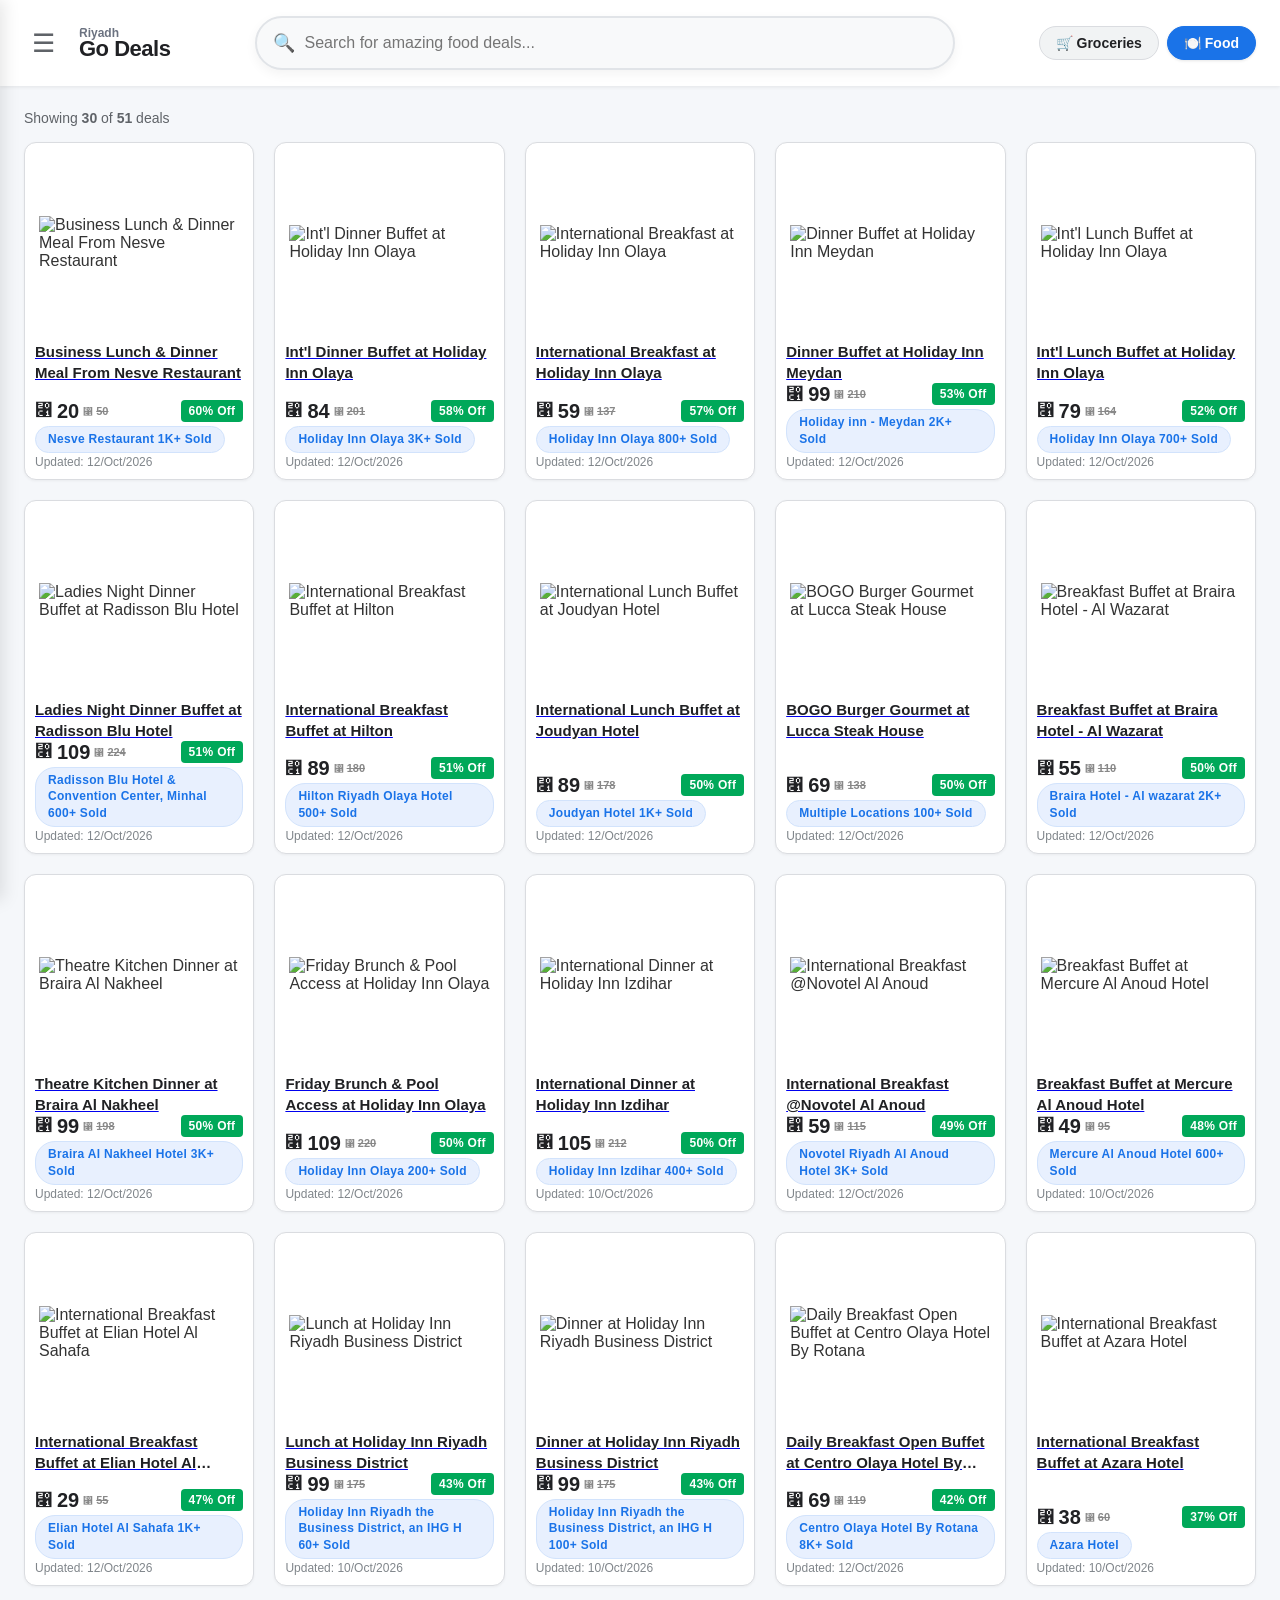
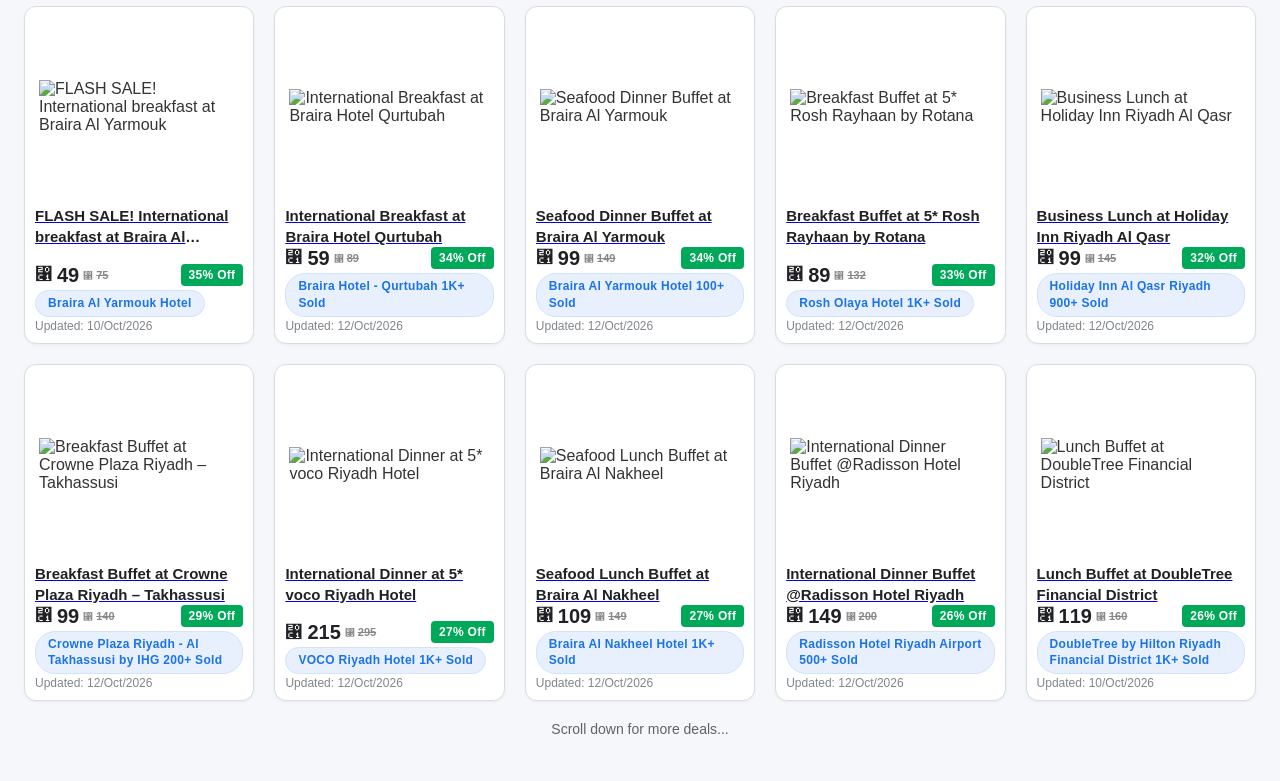
==== commit 8a558c4d: "Auto-updated grocery and food deals" ====
--- a/food/index.html
+++ b/food/index.html
@@ -71,7 +71,7 @@
 </div>
 
 <script>
-  const rawData = [{"Store": "Elian Hotel Al Sahafa 1K+ Sold", "Product": "International Breakfast Buffet at Elian Hotel Al Sahafa", "Price": 29.0, "Old_Price": 55.0, "Offer": "47% Off", "Image_URL": "https://cdn.cobone.com/deals/sau/215227/f.webp?v=23", "Deal_URL": "https://www.cobone.com/en/deals/food-dining-riyadh/1-international-breakfast-buffet-myrtle-hotel/215227", "Fetched_Date": "2026-10-12"}, {"Store": "Hilton Garden Inn Riyadh Financial District 5K+ Sold", "Product": "International dinner at 5* Hilton Garden Inn", "Price": 138.0, "Old_Price": 184.0, "Offer": "25% Off", "Image_URL": "https://cdn.cobone.com/deals/sau/220193/11.webp?v=11", "Deal_URL": "https://www.cobone.com/en/deals/food-dining-riyadh/1-dinner-buffet-hilton-garden-inn-riyadh/220193", "Fetched_Date": "2026-10-12"}, {"Store": "Joudyan Hotel 1K+ Sold", "Product": "International Lunch Buffet at Joudyan Hotel", "Price": 89.0, "Old_Price": 178.0, "Offer": "50% Off", "Image_URL": "https://cdn.cobone.com/deals/sau/215539/1.webp?v=15", "Deal_URL": "https://www.cobone.com/en/deals/food-dining-riyadh/1-lunch-joudyan-hotel-adult/215539", "Fetched_Date": "2026-10-12"}, {"Store": "Braira Hotel Olaya 500+ Sold", "Product": "Breakfast Buffet at Braira Olaya", "Price": 59.0, "Old_Price": 75.0, "Offer": "21% Off", "Image_URL": "https://cdn.cobone.com/deals/sau/221187/1.webp?v=7", "Deal_URL": "https://www.cobone.com/en/deals/food-dining-riyadh/1-breakfast-buffet-braira-olaya/221187", "Fetched_Date": "2026-10-08"}, {"Store": "Multiple Locations 100+ Sold", "Product": "BOGO Burger Gourmet at Lucca Steak House", "Price": 69.0, "Old_Price": 138.0, "Offer": "50% Off", "Image_URL": "https://cdn.cobone.com/deals/sau/216679/1.webp?v=10", "Deal_URL": "https://www.cobone.com/en/deals/food-dining-riyadh/burger-lucca-steak-house/216679", "Fetched_Date": "2026-10-12"}, {"Store": "DoubleTree by Hilton Riyadh Financial District 1K+ Sold", "Product": "Lunch Buffet at DoubleTree Financial District", "Price": 119.0, "Old_Price": 160.0, "Offer": "26% Off", "Image_URL": "https://cdn.cobone.com/deals/sau/219526/1l.webp?v=24", "Deal_URL": "https://www.cobone.com/en/deals/food-dining-riyadh/1-lunch-buffet-doubletree-by-hilton-riyadh/219526", "Fetched_Date": "2026-10-10"}, {"Store": "Rosh Olaya Hotel 1K+ Sold", "Product": "Breakfast Buffet at 5* Rosh Rayhaan by Rotana", "Price": 89.0, "Old_Price": 132.0, "Offer": "33% Off", "Image_URL": "https://cdn.cobone.com/deals/sau/217592/1.webp?v=7", "Deal_URL": "https://www.cobone.com/en/deals/food-dining-riyadh/1-breakfast-buffet-rosh-rayhaan-rotana/217592", "Fetched_Date": "2026-10-12"}, {"Store": "Cobone Deal", "Product": "Breakfast Buffet at Braira Al Nakheel Hotel", "Price": 69.0, "Old_Price": null, "Offer": "", "Image_URL": "https://cdn.cobone.com/deals/sau/218827/egg-juice-bacon-breakfast.webp?v=7", "Deal_URL": "https://www.cobone.com/en/deals/food-dining-riyadh/1-breakfast-buffet-braira-alnakheel-hotel/218827", "Fetched_Date": "2026-10-12"}, {"Store": "Cobone Deal", "Product": "International Dinner Buffet at Joudyan Hotel", "Price": 89.0, "Old_Price": null, "Offer": "", "Image_URL": "https://cdn.cobone.com/deals/sau/215537/1.webp?v=4", "Deal_URL": "https://www.cobone.com/en/deals/food-dining-riyadh/1-dinner-buffet-joudyan-hotel-adult/215537", "Fetched_Date": "2026-10-12"}, {"Store": "Cobone Deal", "Product": "Seafood Lunch Buffet at Braira Hotel Olaya", "Price": 99.0, "Old_Price": null, "Offer": "", "Image_URL": "https://cdn.cobone.com/deals/sau/211176/1.webp?v=10", "Deal_URL": "https://www.cobone.com/en/deals/food-dining-riyadh/1-seafood-lunch-buffet-braira-olaya/211176", "Fetched_Date": "2026-10-12"}, {"Store": "Cobone Deal", "Product": "Pool Access & Drink at Holiday Inn Riyadh the Business District", "Price": 100.0, "Old_Price": null, "Offer": "", "Image_URL": "https://cdn.cobone.com/deals/sau/206985/1.webp?v=6", "Deal_URL": "https://www.cobone.com/en/deals/food-dining-riyadh/1-pool-access-meal-holiday-inn-business-district/218186", "Fetched_Date": "2026-10-12"}, {"Store": "Crowne Plaza Riyadh - Al Takhassusi by IHG 100+ Sold", "Product": "Breakfast Buffet at Crowne Plaza Riyadh – Takhassusi", "Price": 99.0, "Old_Price": 140.0, "Offer": "29% Off", "Image_URL": "https://cdn.cobone.com/deals/sau/218007/1.webp?v=7", "Deal_URL": "https://www.cobone.com/en/deals/food-dining-riyadh/1-international-breakfast-crowne-plaza-takhussusi/218007", "Fetched_Date": "2026-10-07"}, {"Store": "Braira Al Nakheel Hotel 4K+ Sold", "Product": "Seafood Market Buffet at Braira Al Nakheel Hotel", "Price": 129.0, "Old_Price": 159.0, "Offer": "19% Off", "Image_URL": "https://cdn.cobone.com/deals/sau/222032/sea1.webp?v=9", "Deal_URL": "https://www.cobone.com/en/deals/food-dining-riyadh/1-seafood-dinner-buffet-braira-alnakheel-hotel/222032", "Fetched_Date": "2026-10-12"}, {"Store": "Braira Hotel - Al wazarat 2K+ Sold", "Product": "Breakfast Buffet at Braira Hotel - Al Wazarat", "Price": 55.0, "Old_Price": 110.0, "Offer": "50% Off", "Image_URL": "https://cdn.cobone.com/deals/sau/215493/1.webp?v=15", "Deal_URL": "https://www.cobone.com/en/deals/food-dining-riyadh/1-international-breakfast-buffet-braira-wazarat/215493", "Fetched_Date": "2026-10-12"}, {"Store": "Holiday Inn Olaya 3K+ Sold", "Product": "Int'l Dinner Buffet at Holiday Inn Olaya", "Price": 84.0, "Old_Price": 201.0, "Offer": "58% Off", "Image_URL": "https://cdn.cobone.com/deals/sau/185447/141414441414.webp?v=16", "Deal_URL": "https://www.cobone.com/en/deals/food-dining-riyadh/1-international-dinner-buffet-at-holiday-inn-olaya/206840", "Fetched_Date": "2026-10-12"}, {"Store": "Holiday inn - Meydan 2K+ Sold", "Product": "Dinner Buffet at Holiday Inn Meydan", "Price": 99.0, "Old_Price": 210.0, "Offer": "53% Off", "Image_URL": "https://cdn.cobone.com/deals/sau/209833/1.webp?v=11", "Deal_URL": "https://www.cobone.com/en/deals/food-dining-riyadh/1-dinner-buffet-holiday-inn-meydan/209833", "Fetched_Date": "2026-10-12"}, {"Store": "Braira Al Nakheel Hotel 3K+ Sold", "Product": "Theatre Kitchen Dinner at Braira Al Nakheel", "Price": 99.0, "Old_Price": 198.0, "Offer": "50% Off", "Image_URL": "https://cdn.cobone.com/deals/sau/210822/img.webp?v=12", "Deal_URL": "https://www.cobone.com/en/deals/food-dining-riyadh/1-theatre-kitchen-dinner-at-braira-al-nakheel/210822", "Fetched_Date": "2026-10-12"}, {"Store": "Centro Olaya Hotel By Rotana 8K+ Sold", "Product": "Daily Breakfast Open Buffet at Centro Olaya Hotel By Rotana", "Price": 69.0, "Old_Price": 119.0, "Offer": "42% Off", "Image_URL": "https://cdn.cobone.com/deals/sau/193245/1.webp?v=22", "Deal_URL": "https://www.cobone.com/en/deals/food-dining-riyadh/1-breakfast-buffet-centro-al-olaya/193245", "Fetched_Date": "2026-10-12"}, {"Store": "VOCO Riyadh Hotel 1K+ Sold", "Product": "International Dinner at 5* voco Riyadh Hotel", "Price": 215.0, "Old_Price": 295.0, "Offer": "27% Off", "Image_URL": "https://cdn.cobone.com/deals/sau/146112/3%20%282%29.webp?v=8", "Deal_URL": "https://www.cobone.com/en/deals/food-dining-riyadh/1-daily-international-dinner-voco-riyadh-hotel/218683", "Fetched_Date": "2026-10-12"}, {"Store": "Braira Hotel - Qurtubah 300+ Sold", "Product": "BBQ Night Buffet at Braira Hotel Qurtubah", "Price": 87.0, "Old_Price": 109.0, "Offer": "20% Off", "Image_URL": "https://cdn.cobone.com/deals/sau/189640/1.webp?v=20", "Deal_URL": "https://www.cobone.com/en/deals/food-dining-riyadh/1-bbq-night-buffet-braira-hotel-qurtubah/218874", "Fetched_Date": "2026-10-12"}, {"Store": "Holiday Inn Izdihar 400+ Sold", "Product": "International Dinner at Holiday Inn Izdihar", "Price": 105.0, "Old_Price": 212.0, "Offer": "50% Off", "Image_URL": "https://cdn.cobone.com/deals/sau/215760/a.webp?v=12", "Deal_URL": "https://www.cobone.com/en/deals/food-dining-riyadh/1-dinner-buffet-holiday-inn-izdihar/215760", "Fetched_Date": "2026-10-10"}, {"Store": "Holiday Inn Olaya 700+ Sold", "Product": "Int'l Lunch Buffet at Holiday Inn Olaya", "Price": 79.0, "Old_Price": 164.0, "Offer": "52% Off", "Image_URL": "https://cdn.cobone.com/deals/sau/202746/1.webp?v=12", "Deal_URL": "https://www.cobone.com/en/deals/food-dining-riyadh/1-international-lunch-buffet-holiday-inn-olaya/206836", "Fetched_Date": "2026-10-12"}, {"Store": "Madareem Hotel 800+ Sold", "Product": "International Dinner Buffet at Madareem Hotel", "Price": 119.0, "Old_Price": 150.0, "Offer": "21% Off", "Image_URL": "https://cdn.cobone.com/deals/sau/190340/3.webp?v=14", "Deal_URL": "https://www.cobone.com/en/deals/food-dining-riyadh/1-international-dinner-buffet-madareem-hotel/190340", "Fetched_Date": "2026-10-07"}, {"Store": "Holiday Inn Olaya 800+ Sold", "Product": "International Breakfast at Holiday Inn Olaya", "Price": 59.0, "Old_Price": 137.0, "Offer": "57% Off", "Image_URL": "https://cdn.cobone.com/deals/sau/201425/1.webp?v=15", "Deal_URL": "https://www.cobone.com/en/deals/food-dining-riyadh/1-breakfast-buffet-at-holiday-inn-olaya/201425", "Fetched_Date": "2026-10-12"}, {"Store": "Braira Hotel - Qurtubah 400+ Sold", "Product": "Seafood Night at Braira Qurtubah", "Price": 95.0, "Old_Price": 119.0, "Offer": "20% Off", "Image_URL": "https://cdn.cobone.com/deals/sau/218890/2.webp?v=10", "Deal_URL": "https://www.cobone.com/en/deals/food-dining-riyadh/1-braira-seafood-dinner-adult/218890", "Fetched_Date": "2026-10-12"}, {"Store": "Braira Hotel - Qurtubah 2K+ Sold", "Product": "Indian Dinner From Braira Hotel - Qurtubah", "Price": 69.0, "Old_Price": 85.0, "Offer": "19% Off", "Image_URL": "https://cdn.cobone.com/deals/sau/218895/id1.webp?v=10", "Deal_URL": "https://www.cobone.com/en/deals/food-dining-riyadh/1-indian-dinner-buffet-braira-hotel-qurtubah/218895", "Fetched_Date": "2026-10-12"}, {"Store": "Novotel Riyadh Al Anoud Hotel 3K+ Sold", "Product": "International Breakfast @Novotel Al Anoud", "Price": 59.0, "Old_Price": 115.0, "Offer": "49% Off", "Image_URL": "https://cdn.cobone.com/deals/sau/217079/1%20%281%29.webp?v=9", "Deal_URL": "https://www.cobone.com/en/deals/food-dining-riyadh/1-international-breakfast-buffet-novotel-alanoud/217079", "Fetched_Date": "2026-10-12"}, {"Store": "Radisson Blu Hotel & Convention Center, Minhal 600+ Sold", "Product": "Ladies Night Dinner Buffet at Radisson Blu Hotel", "Price": 109.0, "Old_Price": 224.0, "Offer": "51% Off", "Image_URL": "https://cdn.cobone.com/deals/sau/189390/Radisson%20Blu%20Hotel.webp?v=18", "Deal_URL": "https://www.cobone.com/en/deals/food-dining-riyadh/1-ladies-night-dinner-buffet-crowne-plaza/189390", "Fetched_Date": "2026-10-12"}, {"Store": "Braira Al Nakheel Hotel 1K+ Sold", "Product": "Seafood Lunch Buffet at Braira Al Nakheel", "Price": 109.0, "Old_Price": 149.0, "Offer": "27% Off", "Image_URL": "https://cdn.cobone.com/deals/sau/184956/1.webp?v=15", "Deal_URL": "https://www.cobone.com/en/deals/food-dining-riyadh/1-friday-seafood-lunch-buffet-braira-al-nakheel/215481", "Fetched_Date": "2026-10-12"}, {"Store": "Centro Waha Riyadh by Rotana 100+ Sold", "Product": "Breakfast Buffet at Centro Waha Riyadh by Rotana", "Price": 77.0, "Old_Price": 120.0, "Offer": "36% Off", "Image_URL": "https://cdn.cobone.com/deals/sau/198602/1.webp?v=15", "Deal_URL": "https://www.cobone.com/en/deals/food-dining-riyadh/1-international-breakfast-centro-waha-riyadh/198602", "Fetched_Date": "2026-10-07"}, {"Store": "Braira Al Yarmouk Hotel", "Product": "FLASH SALE! International breakfast at Braira Al Yarmouk", "Price": 49.0, "Old_Price": 75.0, "Offer": "35% Off", "Image_URL": "https://cdn.cobone.com/deals/sau/206991/1.webp?v=32", "Deal_URL": "https://www.cobone.com/en/deals/food-dining-riyadh/1-international-breakfast-buffet-braira-al-yarmouk/220130", "Fetched_Date": "2026-10-10"}, {"Store": "Papa Johns KSA 600+ Sold", "Product": "Buy One Get One Free on Medium Pizza at Papa Johns", "Price": 5.0, "Old_Price": null, "Offer": "", "Image_URL": "https://cdn.cobone.com/deals/sau/212440/papa-johns-bogo-offer-image%20%282%29.webp?v=34", "Deal_URL": "https://www.cobone.com/en/deals/food-dining-riyadh/buy-one-get-one-free-papa-johns-ksa/212440", "Fetched_Date": "2026-10-12"}, {"Store": "Azara Hotel", "Product": "International Breakfast Buffet at Azara Hotel", "Price": 38.0, "Old_Price": 60.0, "Offer": "37% Off", "Image_URL": "https://cdn.cobone.com/deals/sau/221537/1.webp?v=6", "Deal_URL": "https://www.cobone.com/en/deals/food-dining-riyadh/breakfast-buffet-at-azara-hotel/221537", "Fetched_Date": "2026-10-10"}, {"Store": "Mercure Al Anoud Hotel 600+ Sold", "Product": "Breakfast Buffet at Mercure Al Anoud Hotel", "Price": 49.0, "Old_Price": 95.0, "Offer": "48% Off", "Image_URL": "https://cdn.cobone.com/deals/sau/199921/1.webp?v=12", "Deal_URL": "https://www.cobone.com/en/deals/food-dining-riyadh/1-international-breakfast-buffet-mercure-al-anoud/205785", "Fetched_Date": "2026-10-10"}, {"Store": "Holiday Inn Olaya 200+ Sold", "Product": "Friday Brunch & Pool Access at Holiday Inn Olaya", "Price": 109.0, "Old_Price": 220.0, "Offer": "50% Off", "Image_URL": "https://cdn.cobone.com/deals/sau/202752/5.webp?v=12", "Deal_URL": "https://www.cobone.com/en/deals/food-dining-riyadh/1-friday-brunch-pool-holiday-inn-olaya/206837", "Fetched_Date": "2026-10-12"}, {"Store": "DoubleTree by Hilton Riyadh Financial District 600+ Sold", "Product": "Breakfast at 5* DoubleTree by Hilton Riyadh", "Price": 84.0, "Old_Price": 99.0, "Offer": "15% Off", "Image_URL": "https://cdn.cobone.com/deals/sau/221476/1.webp?v=9", "Deal_URL": "https://www.cobone.com/en/deals/food-dining-riyadh/1-breakfast-buffet-doubletree-financial-district/221476", "Fetched_Date": "2026-10-10"}, {"Store": "Braira Hotel - Qurtubah 200+ Sold", "Product": "Flavor Market Dinner Buffet at Braira Hotel Qurtubah", "Price": 69.0, "Old_Price": 85.0, "Offer": "19% Off", "Image_URL": "https://cdn.cobone.com/deals/sau/218899/1.webp?v=33", "Deal_URL": "https://www.cobone.com/en/deals/food-dining-riyadh/1-flavor-market-dinner-at-braira-hotel-qurtubah/218899", "Fetched_Date": "2026-10-12"}, {"Store": "Lanterns", "Product": "Classic Roast+House Beverage Bottle @Lanterns", "Price": 249.0, "Old_Price": 299.0, "Offer": "17% Off", "Image_URL": "https://cdn.cobone.com/deals/bah/180933/swdfegfyuiop.webp?v=12", "Deal_URL": "https://www.cobone.com/en/deals/food-dining-riyadh/classic-roast-for-2/182583", "Fetched_Date": "2026-10-07"}, {"Store": "Braira Al Yarmouk Hotel 90+ Sold", "Product": "FLASH SALE! Seafood Dinner Buffet at Braira Al Yarmouk", "Price": 89.0, "Old_Price": 149.0, "Offer": "40% Off", "Image_URL": "https://cdn.cobone.com/deals/sau/220127/main.webp?v=43", "Deal_URL": "https://www.cobone.com/en/deals/food-dining-riyadh/1-seafood-dinner-braira-alyarmouk-hotel/220127", "Fetched_Date": "2026-10-07"}, {"Store": "Hilton Riyadh Olaya Hotel 500+ Sold", "Product": "International Breakfast Buffet at Hilton", "Price": 89.0, "Old_Price": 180.0, "Offer": "51% Off", "Image_URL": "https://cdn.cobone.com/deals/sau/192218/breakfaast%201%20copy.webp?v=8", "Deal_URL": "https://www.cobone.com/en/deals/food-dining-riyadh/1-international-breakfast-buffet-at-hilton/216312", "Fetched_Date": "2026-10-12"}, {"Store": "Radisson Hotel Riyadh Airport 500+ Sold", "Product": "International Dinner Buffet @Radisson Hotel Riyadh", "Price": 149.0, "Old_Price": 200.0, "Offer": "26% Off", "Image_URL": "https://cdn.cobone.com/deals/sau/151516/dinner-live-music-radisson-riyadh-airport-s2.jpg?v=15", "Deal_URL": "https://www.cobone.com/en/deals/food-dining-riyadh/1-dinner-live-music-radisson-riyadh-airport/218124", "Fetched_Date": "2026-10-12"}, {"Store": "Holiday Inn Al Qasr Riyadh 900+ Sold", "Product": "Business Lunch at Holiday Inn Riyadh Al Qasr", "Price": 99.0, "Old_Price": 145.0, "Offer": "32% Off", "Image_URL": "https://cdn.cobone.com/deals/sau/221196/2.webp?v=17", "Deal_URL": "https://www.cobone.com/en/deals/food-dining-riyadh/1-business-lunch-buffet-holiday-inn-alqasr/221196", "Fetched_Date": "2026-10-12"}, {"Store": "Crowne Plaza Riyadh - Al Takhassusi by IHG 200+ Sold", "Product": "Breakfast Buffet at Crowne Plaza Riyadh – Takhassusi", "Price": 99.0, "Old_Price": 140.0, "Offer": "29% Off", "Image_URL": "https://cdn.cobone.com/deals/sau/218007/1.webp?v=7", "Deal_URL": "https://www.cobone.com/en/deals/food-dining-riyadh/1-international-breakfast-crowne-plaza-takhussusi/218007", "Fetched_Date": "2026-10-12"}, {"Store": "Dalin Hotel 100+ Sold", "Product": "Dalin Hotel Olaya – Breakfast Buffet", "Price": 31.0, "Old_Price": 39.0, "Offer": "21% Off", "Image_URL": "https://cdn.cobone.com/deals/sau/215728/3.webp?v=20", "Deal_URL": "https://www.cobone.com/en/deals/food-dining-riyadh/1-breakfast-buffet-at-dalin-hotel-olaya/215728", "Fetched_Date": "2026-10-12"}, {"Store": "Holiday Inn Riyadh the Business District, an IHG H 60+ Sold", "Product": "Lunch at Holiday Inn Riyadh Business District", "Price": 99.0, "Old_Price": 175.0, "Offer": "43% Off", "Image_URL": "https://cdn.cobone.com/deals/sau/205172/1.webp?v=19", "Deal_URL": "https://www.cobone.com/en/deals/food-dining-riyadh/1-lunch-buffet-holiday-inn-business-district/205172", "Fetched_Date": "2026-10-10"}, {"Store": "Holiday Inn Riyadh the Business District, an IHG H 100+ Sold", "Product": "Dinner at Holiday Inn Riyadh Business District", "Price": 99.0, "Old_Price": 175.0, "Offer": "43% Off", "Image_URL": "https://cdn.cobone.com/deals/sau/205172/1.webp?v=8", "Deal_URL": "https://www.cobone.com/en/deals/food-dining-riyadh/1-dinner-buffet-holiday-inn-business-district/219528", "Fetched_Date": "2026-10-10"}, {"Store": "Madareem Hotel 900+ Sold", "Product": "International Dinner Buffet at Madareem Hotel", "Price": 119.0, "Old_Price": 150.0, "Offer": "21% Off", "Image_URL": "https://cdn.cobone.com/deals/sau/190340/3.webp?v=14", "Deal_URL": "https://www.cobone.com/en/deals/food-dining-riyadh/1-international-dinner-buffet-madareem-hotel/190340", "Fetched_Date": "2026-10-12"}, {"Store": "Braira Hotel - Al wazarat 600+ Sold", "Product": "BBQ Night Buffet at Braira Al Wazarat", "Price": 89.0, "Old_Price": 119.0, "Offer": "25% Off", "Image_URL": "https://cdn.cobone.com/deals/sau/215483/1.webp?v=10", "Deal_URL": "https://www.cobone.com/en/deals/food-dining-riyadh/1-bbq-night-buffet-at-braira-wazarat/215483", "Fetched_Date": "2026-10-08"}, {"Store": "Braira Hotel Olaya 600+ Sold", "Product": "Breakfast Buffet at Braira Olaya", "Price": 59.0, "Old_Price": 75.0, "Offer": "21% Off", "Image_URL": "https://cdn.cobone.com/deals/sau/221187/1.webp?v=7", "Deal_URL": "https://www.cobone.com/en/deals/food-dining-riyadh/1-breakfast-buffet-braira-olaya/221187", "Fetched_Date": "2026-10-12"}, {"Store": "Braira Hotel Olaya 1K+ Sold", "Product": "Seafood Dinner Buffet at Braira Hotel Olaya", "Price": 99.0, "Old_Price": 119.0, "Offer": "17% Off", "Image_URL": "https://cdn.cobone.com/deals/sau/210856/1.webp?v=12", "Deal_URL": "https://www.cobone.com/en/deals/food-dining-riyadh/1-seafood-dinner-buffet-braira-olaya/210856", "Fetched_Date": "2026-10-12"}, {"Store": "Braira Hotel - Qurtubah 1K+ Sold", "Product": "International Breakfast at Braira Hotel Qurtubah", "Price": 59.0, "Old_Price": 89.0, "Offer": "34% Off", "Image_URL": "https://cdn.cobone.com/deals/sau/218897/5.webp?v=15", "Deal_URL": "https://www.cobone.com/en/deals/food-dining-riyadh/1-international-breakfast-buffet-braira-qurtubah/218897", "Fetched_Date": "2026-10-12"}, {"Store": "Indian Corner Restaurant 3K+ Sold", "Product": "Discount Voucher from Indian Corner, Al Malaz", "Price": 75.0, "Old_Price": 100.0, "Offer": "25% Off", "Image_URL": "https://cdn.cobone.com/deals/sau/127221/Indian.webp?v=47", "Deal_URL": "https://www.cobone.com/en/deals/food-dining-riyadh/indian-corner-restaurant-discount-voucher/127221", "Fetched_Date": "2026-10-12"}, {"Store": "Multiple Locations 300+ Sold", "Product": "Lunch or Dinner Meal at Olive Garden Restaurant", "Price": 89.0, "Old_Price": 112.0, "Offer": "21% Off", "Image_URL": "https://cdn.cobone.com/deals/sau/208042/1.webp?v=19", "Deal_URL": "https://www.cobone.com/en/deals/food-dining-riyadh/lunch-dinner-set-menu-olive-garden-restaurant/208042", "Fetched_Date": "2026-10-12"}, {"Store": "Braira Al Yarmouk Hotel 100+ Sold", "Product": "Seafood Dinner Buffet at Braira Al Yarmouk", "Price": 99.0, "Old_Price": 149.0, "Offer": "34% Off", "Image_URL": "https://cdn.cobone.com/deals/sau/218167/main.webp?v=13", "Deal_URL": "https://www.cobone.com/en/deals/food-dining-riyadh/1-seafood-dinner-braira-alyarmouk-hotel/218167", "Fetched_Date": "2026-10-12"}, {"Store": "Nesve Restaurant 1K+ Sold", "Product": "Business Lunch & Dinner Meal From Nesve Restaurant", "Price": 20.0, "Old_Price": 50.0, "Offer": "60% Off", "Image_URL": "https://cdn.cobone.com/deals/sau/197999/1.webp?v=20", "Deal_URL": "https://www.cobone.com/en/deals/food-dining-riyadh/1-lunch-dinner-meal-nesve-restaurant/197999", "Fetched_Date": "2026-10-12"}, {"Store": "Braira Al Nakheel Hotel 2K+ Sold", "Product": "Alf Lila Wa Lila Dinner at Braira Al Nakheel", "Price": 129.0, "Old_Price": 159.0, "Offer": "19% Off", "Image_URL": "https://cdn.cobone.com/deals/sau/222030/1.webp?v=6", "Deal_URL": "https://www.cobone.com/en/deals/food-dining-riyadh/1-alf-lila-wa-lila-braira-nakheel/222030", "Fetched_Date": "2026-10-12"}]; 
+  const rawData = [{"Store": "Elian Hotel Al Sahafa 1K+ Sold", "Product": "International Breakfast Buffet at Elian Hotel Al Sahafa", "Price": 29.0, "Old_Price": 55.0, "Offer": "47% Off", "Image_URL": "https://cdn.cobone.com/deals/sau/215227/f.webp?v=23", "Deal_URL": "https://www.cobone.com/en/deals/food-dining-riyadh/1-international-breakfast-buffet-myrtle-hotel/215227", "Fetched_Date": "2026-10-12"}, {"Store": "Hilton Garden Inn Riyadh Financial District 5K+ Sold", "Product": "International dinner at 5* Hilton Garden Inn", "Price": 138.0, "Old_Price": 184.0, "Offer": "25% Off", "Image_URL": "https://cdn.cobone.com/deals/sau/220193/11.webp?v=11", "Deal_URL": "https://www.cobone.com/en/deals/food-dining-riyadh/1-dinner-buffet-hilton-garden-inn-riyadh/220193", "Fetched_Date": "2026-10-12"}, {"Store": "Joudyan Hotel 1K+ Sold", "Product": "International Lunch Buffet at Joudyan Hotel", "Price": 89.0, "Old_Price": 178.0, "Offer": "50% Off", "Image_URL": "https://cdn.cobone.com/deals/sau/215539/1.webp?v=15", "Deal_URL": "https://www.cobone.com/en/deals/food-dining-riyadh/1-lunch-joudyan-hotel-adult/215539", "Fetched_Date": "2026-10-12"}, {"Store": "Braira Hotel Olaya 500+ Sold", "Product": "Breakfast Buffet at Braira Olaya", "Price": 59.0, "Old_Price": 75.0, "Offer": "21% Off", "Image_URL": "https://cdn.cobone.com/deals/sau/221187/1.webp?v=7", "Deal_URL": "https://www.cobone.com/en/deals/food-dining-riyadh/1-breakfast-buffet-braira-olaya/221187", "Fetched_Date": "2026-10-08"}, {"Store": "Multiple Locations 100+ Sold", "Product": "BOGO Burger Gourmet at Lucca Steak House", "Price": 69.0, "Old_Price": 138.0, "Offer": "50% Off", "Image_URL": "https://cdn.cobone.com/deals/sau/216679/1.webp?v=10", "Deal_URL": "https://www.cobone.com/en/deals/food-dining-riyadh/burger-lucca-steak-house/216679", "Fetched_Date": "2026-10-12"}, {"Store": "DoubleTree by Hilton Riyadh Financial District 1K+ Sold", "Product": "Lunch Buffet at DoubleTree Financial District", "Price": 119.0, "Old_Price": 160.0, "Offer": "26% Off", "Image_URL": "https://cdn.cobone.com/deals/sau/219526/1l.webp?v=24", "Deal_URL": "https://www.cobone.com/en/deals/food-dining-riyadh/1-lunch-buffet-doubletree-by-hilton-riyadh/219526", "Fetched_Date": "2026-10-10"}, {"Store": "Rosh Olaya Hotel 1K+ Sold", "Product": "Breakfast Buffet at 5* Rosh Rayhaan by Rotana", "Price": 89.0, "Old_Price": 132.0, "Offer": "33% Off", "Image_URL": "https://cdn.cobone.com/deals/sau/217592/1.webp?v=7", "Deal_URL": "https://www.cobone.com/en/deals/food-dining-riyadh/1-breakfast-buffet-rosh-rayhaan-rotana/217592", "Fetched_Date": "2026-10-12"}, {"Store": "Cobone Deal", "Product": "Breakfast Buffet at Braira Al Nakheel Hotel", "Price": 69.0, "Old_Price": null, "Offer": "", "Image_URL": "https://cdn.cobone.com/deals/sau/218827/egg-juice-bacon-breakfast.webp?v=7", "Deal_URL": "https://www.cobone.com/en/deals/food-dining-riyadh/1-breakfast-buffet-braira-alnakheel-hotel/218827", "Fetched_Date": "2026-10-12"}, {"Store": "Cobone Deal", "Product": "International Dinner Buffet at Joudyan Hotel", "Price": 89.0, "Old_Price": null, "Offer": "", "Image_URL": "https://cdn.cobone.com/deals/sau/215537/1.webp?v=4", "Deal_URL": "https://www.cobone.com/en/deals/food-dining-riyadh/1-dinner-buffet-joudyan-hotel-adult/215537", "Fetched_Date": "2026-10-12"}, {"Store": "Cobone Deal", "Product": "Seafood Lunch Buffet at Braira Hotel Olaya", "Price": 99.0, "Old_Price": null, "Offer": "", "Image_URL": "https://cdn.cobone.com/deals/sau/211176/1.webp?v=10", "Deal_URL": "https://www.cobone.com/en/deals/food-dining-riyadh/1-seafood-lunch-buffet-braira-olaya/211176", "Fetched_Date": "2026-10-12"}, {"Store": "Cobone Deal", "Product": "Pool Access & Drink at Holiday Inn Riyadh the Business District", "Price": 100.0, "Old_Price": null, "Offer": "", "Image_URL": "https://cdn.cobone.com/deals/sau/206985/1.webp?v=6", "Deal_URL": "https://www.cobone.com/en/deals/food-dining-riyadh/1-pool-access-meal-holiday-inn-business-district/218186", "Fetched_Date": "2026-10-12"}, {"Store": "Braira Al Nakheel Hotel 4K+ Sold", "Product": "Seafood Market Buffet at Braira Al Nakheel Hotel", "Price": 129.0, "Old_Price": 159.0, "Offer": "19% Off", "Image_URL": "https://cdn.cobone.com/deals/sau/222032/sea1.webp?v=9", "Deal_URL": "https://www.cobone.com/en/deals/food-dining-riyadh/1-seafood-dinner-buffet-braira-alnakheel-hotel/222032", "Fetched_Date": "2026-10-12"}, {"Store": "Braira Hotel - Al wazarat 2K+ Sold", "Product": "Breakfast Buffet at Braira Hotel - Al Wazarat", "Price": 55.0, "Old_Price": 110.0, "Offer": "50% Off", "Image_URL": "https://cdn.cobone.com/deals/sau/215493/1.webp?v=15", "Deal_URL": "https://www.cobone.com/en/deals/food-dining-riyadh/1-international-breakfast-buffet-braira-wazarat/215493", "Fetched_Date": "2026-10-12"}, {"Store": "Holiday Inn Olaya 3K+ Sold", "Product": "Int'l Dinner Buffet at Holiday Inn Olaya", "Price": 84.0, "Old_Price": 201.0, "Offer": "58% Off", "Image_URL": "https://cdn.cobone.com/deals/sau/185447/141414441414.webp?v=16", "Deal_URL": "https://www.cobone.com/en/deals/food-dining-riyadh/1-international-dinner-buffet-at-holiday-inn-olaya/206840", "Fetched_Date": "2026-10-12"}, {"Store": "Holiday inn - Meydan 2K+ Sold", "Product": "Dinner Buffet at Holiday Inn Meydan", "Price": 99.0, "Old_Price": 210.0, "Offer": "53% Off", "Image_URL": "https://cdn.cobone.com/deals/sau/209833/1.webp?v=11", "Deal_URL": "https://www.cobone.com/en/deals/food-dining-riyadh/1-dinner-buffet-holiday-inn-meydan/209833", "Fetched_Date": "2026-10-12"}, {"Store": "Braira Al Nakheel Hotel 3K+ Sold", "Product": "Theatre Kitchen Dinner at Braira Al Nakheel", "Price": 99.0, "Old_Price": 198.0, "Offer": "50% Off", "Image_URL": "https://cdn.cobone.com/deals/sau/210822/img.webp?v=12", "Deal_URL": "https://www.cobone.com/en/deals/food-dining-riyadh/1-theatre-kitchen-dinner-at-braira-al-nakheel/210822", "Fetched_Date": "2026-10-12"}, {"Store": "Centro Olaya Hotel By Rotana 8K+ Sold", "Product": "Daily Breakfast Open Buffet at Centro Olaya Hotel By Rotana", "Price": 69.0, "Old_Price": 119.0, "Offer": "42% Off", "Image_URL": "https://cdn.cobone.com/deals/sau/193245/1.webp?v=22", "Deal_URL": "https://www.cobone.com/en/deals/food-dining-riyadh/1-breakfast-buffet-centro-al-olaya/193245", "Fetched_Date": "2026-10-12"}, {"Store": "VOCO Riyadh Hotel 1K+ Sold", "Product": "International Dinner at 5* voco Riyadh Hotel", "Price": 215.0, "Old_Price": 295.0, "Offer": "27% Off", "Image_URL": "https://cdn.cobone.com/deals/sau/146112/3%20%282%29.webp?v=8", "Deal_URL": "https://www.cobone.com/en/deals/food-dining-riyadh/1-daily-international-dinner-voco-riyadh-hotel/218683", "Fetched_Date": "2026-10-12"}, {"Store": "Braira Hotel - Qurtubah 300+ Sold", "Product": "BBQ Night Buffet at Braira Hotel Qurtubah", "Price": 87.0, "Old_Price": 109.0, "Offer": "20% Off", "Image_URL": "https://cdn.cobone.com/deals/sau/189640/1.webp?v=20", "Deal_URL": "https://www.cobone.com/en/deals/food-dining-riyadh/1-bbq-night-buffet-braira-hotel-qurtubah/218874", "Fetched_Date": "2026-10-12"}, {"Store": "Holiday Inn Izdihar 400+ Sold", "Product": "International Dinner at Holiday Inn Izdihar", "Price": 105.0, "Old_Price": 212.0, "Offer": "50% Off", "Image_URL": "https://cdn.cobone.com/deals/sau/215760/a.webp?v=12", "Deal_URL": "https://www.cobone.com/en/deals/food-dining-riyadh/1-dinner-buffet-holiday-inn-izdihar/215760", "Fetched_Date": "2026-10-10"}, {"Store": "Holiday Inn Olaya 700+ Sold", "Product": "Int'l Lunch Buffet at Holiday Inn Olaya", "Price": 79.0, "Old_Price": 164.0, "Offer": "52% Off", "Image_URL": "https://cdn.cobone.com/deals/sau/202746/1.webp?v=12", "Deal_URL": "https://www.cobone.com/en/deals/food-dining-riyadh/1-international-lunch-buffet-holiday-inn-olaya/206836", "Fetched_Date": "2026-10-12"}, {"Store": "Holiday Inn Olaya 800+ Sold", "Product": "International Breakfast at Holiday Inn Olaya", "Price": 59.0, "Old_Price": 137.0, "Offer": "57% Off", "Image_URL": "https://cdn.cobone.com/deals/sau/201425/1.webp?v=15", "Deal_URL": "https://www.cobone.com/en/deals/food-dining-riyadh/1-breakfast-buffet-at-holiday-inn-olaya/201425", "Fetched_Date": "2026-10-12"}, {"Store": "Braira Hotel - Qurtubah 400+ Sold", "Product": "Seafood Night at Braira Qurtubah", "Price": 95.0, "Old_Price": 119.0, "Offer": "20% Off", "Image_URL": "https://cdn.cobone.com/deals/sau/218890/2.webp?v=10", "Deal_URL": "https://www.cobone.com/en/deals/food-dining-riyadh/1-braira-seafood-dinner-adult/218890", "Fetched_Date": "2026-10-12"}, {"Store": "Braira Hotel - Qurtubah 2K+ Sold", "Product": "Indian Dinner From Braira Hotel - Qurtubah", "Price": 69.0, "Old_Price": 85.0, "Offer": "19% Off", "Image_URL": "https://cdn.cobone.com/deals/sau/218895/id1.webp?v=10", "Deal_URL": "https://www.cobone.com/en/deals/food-dining-riyadh/1-indian-dinner-buffet-braira-hotel-qurtubah/218895", "Fetched_Date": "2026-10-12"}, {"Store": "Novotel Riyadh Al Anoud Hotel 3K+ Sold", "Product": "International Breakfast @Novotel Al Anoud", "Price": 59.0, "Old_Price": 115.0, "Offer": "49% Off", "Image_URL": "https://cdn.cobone.com/deals/sau/217079/1%20%281%29.webp?v=9", "Deal_URL": "https://www.cobone.com/en/deals/food-dining-riyadh/1-international-breakfast-buffet-novotel-alanoud/217079", "Fetched_Date": "2026-10-12"}, {"Store": "Radisson Blu Hotel & Convention Center, Minhal 600+ Sold", "Product": "Ladies Night Dinner Buffet at Radisson Blu Hotel", "Price": 109.0, "Old_Price": 224.0, "Offer": "51% Off", "Image_URL": "https://cdn.cobone.com/deals/sau/189390/Radisson%20Blu%20Hotel.webp?v=18", "Deal_URL": "https://www.cobone.com/en/deals/food-dining-riyadh/1-ladies-night-dinner-buffet-crowne-plaza/189390", "Fetched_Date": "2026-10-12"}, {"Store": "Braira Al Nakheel Hotel 1K+ Sold", "Product": "Seafood Lunch Buffet at Braira Al Nakheel", "Price": 109.0, "Old_Price": 149.0, "Offer": "27% Off", "Image_URL": "https://cdn.cobone.com/deals/sau/184956/1.webp?v=15", "Deal_URL": "https://www.cobone.com/en/deals/food-dining-riyadh/1-friday-seafood-lunch-buffet-braira-al-nakheel/215481", "Fetched_Date": "2026-10-12"}, {"Store": "Braira Al Yarmouk Hotel", "Product": "FLASH SALE! International breakfast at Braira Al Yarmouk", "Price": 49.0, "Old_Price": 75.0, "Offer": "35% Off", "Image_URL": "https://cdn.cobone.com/deals/sau/206991/1.webp?v=32", "Deal_URL": "https://www.cobone.com/en/deals/food-dining-riyadh/1-international-breakfast-buffet-braira-al-yarmouk/220130", "Fetched_Date": "2026-10-10"}, {"Store": "Papa Johns KSA 600+ Sold", "Product": "Buy One Get One Free on Medium Pizza at Papa Johns", "Price": 5.0, "Old_Price": null, "Offer": "", "Image_URL": "https://cdn.cobone.com/deals/sau/212440/papa-johns-bogo-offer-image%20%282%29.webp?v=34", "Deal_URL": "https://www.cobone.com/en/deals/food-dining-riyadh/buy-one-get-one-free-papa-johns-ksa/212440", "Fetched_Date": "2026-10-12"}, {"Store": "Azara Hotel", "Product": "International Breakfast Buffet at Azara Hotel", "Price": 38.0, "Old_Price": 60.0, "Offer": "37% Off", "Image_URL": "https://cdn.cobone.com/deals/sau/221537/1.webp?v=6", "Deal_URL": "https://www.cobone.com/en/deals/food-dining-riyadh/breakfast-buffet-at-azara-hotel/221537", "Fetched_Date": "2026-10-10"}, {"Store": "Mercure Al Anoud Hotel 600+ Sold", "Product": "Breakfast Buffet at Mercure Al Anoud Hotel", "Price": 49.0, "Old_Price": 95.0, "Offer": "48% Off", "Image_URL": "https://cdn.cobone.com/deals/sau/199921/1.webp?v=12", "Deal_URL": "https://www.cobone.com/en/deals/food-dining-riyadh/1-international-breakfast-buffet-mercure-al-anoud/205785", "Fetched_Date": "2026-10-10"}, {"Store": "Holiday Inn Olaya 200+ Sold", "Product": "Friday Brunch & Pool Access at Holiday Inn Olaya", "Price": 109.0, "Old_Price": 220.0, "Offer": "50% Off", "Image_URL": "https://cdn.cobone.com/deals/sau/202752/5.webp?v=12", "Deal_URL": "https://www.cobone.com/en/deals/food-dining-riyadh/1-friday-brunch-pool-holiday-inn-olaya/206837", "Fetched_Date": "2026-10-12"}, {"Store": "DoubleTree by Hilton Riyadh Financial District 600+ Sold", "Product": "Breakfast at 5* DoubleTree by Hilton Riyadh", "Price": 84.0, "Old_Price": 99.0, "Offer": "15% Off", "Image_URL": "https://cdn.cobone.com/deals/sau/221476/1.webp?v=9", "Deal_URL": "https://www.cobone.com/en/deals/food-dining-riyadh/1-breakfast-buffet-doubletree-financial-district/221476", "Fetched_Date": "2026-10-10"}, {"Store": "Braira Hotel - Qurtubah 200+ Sold", "Product": "Flavor Market Dinner Buffet at Braira Hotel Qurtubah", "Price": 69.0, "Old_Price": 85.0, "Offer": "19% Off", "Image_URL": "https://cdn.cobone.com/deals/sau/218899/1.webp?v=33", "Deal_URL": "https://www.cobone.com/en/deals/food-dining-riyadh/1-flavor-market-dinner-at-braira-hotel-qurtubah/218899", "Fetched_Date": "2026-10-12"}, {"Store": "Hilton Riyadh Olaya Hotel 500+ Sold", "Product": "International Breakfast Buffet at Hilton", "Price": 89.0, "Old_Price": 180.0, "Offer": "51% Off", "Image_URL": "https://cdn.cobone.com/deals/sau/192218/breakfaast%201%20copy.webp?v=8", "Deal_URL": "https://www.cobone.com/en/deals/food-dining-riyadh/1-international-breakfast-buffet-at-hilton/216312", "Fetched_Date": "2026-10-12"}, {"Store": "Radisson Hotel Riyadh Airport 500+ Sold", "Product": "International Dinner Buffet @Radisson Hotel Riyadh", "Price": 149.0, "Old_Price": 200.0, "Offer": "26% Off", "Image_URL": "https://cdn.cobone.com/deals/sau/151516/dinner-live-music-radisson-riyadh-airport-s2.jpg?v=15", "Deal_URL": "https://www.cobone.com/en/deals/food-dining-riyadh/1-dinner-live-music-radisson-riyadh-airport/218124", "Fetched_Date": "2026-10-12"}, {"Store": "Holiday Inn Al Qasr Riyadh 900+ Sold", "Product": "Business Lunch at Holiday Inn Riyadh Al Qasr", "Price": 99.0, "Old_Price": 145.0, "Offer": "32% Off", "Image_URL": "https://cdn.cobone.com/deals/sau/221196/2.webp?v=17", "Deal_URL": "https://www.cobone.com/en/deals/food-dining-riyadh/1-business-lunch-buffet-holiday-inn-alqasr/221196", "Fetched_Date": "2026-10-12"}, {"Store": "Crowne Plaza Riyadh - Al Takhassusi by IHG 200+ Sold", "Product": "Breakfast Buffet at Crowne Plaza Riyadh – Takhassusi", "Price": 99.0, "Old_Price": 140.0, "Offer": "29% Off", "Image_URL": "https://cdn.cobone.com/deals/sau/218007/1.webp?v=7", "Deal_URL": "https://www.cobone.com/en/deals/food-dining-riyadh/1-international-breakfast-crowne-plaza-takhussusi/218007", "Fetched_Date": "2026-10-12"}, {"Store": "Dalin Hotel 100+ Sold", "Product": "Dalin Hotel Olaya – Breakfast Buffet", "Price": 31.0, "Old_Price": 39.0, "Offer": "21% Off", "Image_URL": "https://cdn.cobone.com/deals/sau/215728/3.webp?v=20", "Deal_URL": "https://www.cobone.com/en/deals/food-dining-riyadh/1-breakfast-buffet-at-dalin-hotel-olaya/215728", "Fetched_Date": "2026-10-12"}, {"Store": "Holiday Inn Riyadh the Business District, an IHG H 60+ Sold", "Product": "Lunch at Holiday Inn Riyadh Business District", "Price": 99.0, "Old_Price": 175.0, "Offer": "43% Off", "Image_URL": "https://cdn.cobone.com/deals/sau/205172/1.webp?v=19", "Deal_URL": "https://www.cobone.com/en/deals/food-dining-riyadh/1-lunch-buffet-holiday-inn-business-district/205172", "Fetched_Date": "2026-10-10"}, {"Store": "Holiday Inn Riyadh the Business District, an IHG H 100+ Sold", "Product": "Dinner at Holiday Inn Riyadh Business District", "Price": 99.0, "Old_Price": 175.0, "Offer": "43% Off", "Image_URL": "https://cdn.cobone.com/deals/sau/205172/1.webp?v=8", "Deal_URL": "https://www.cobone.com/en/deals/food-dining-riyadh/1-dinner-buffet-holiday-inn-business-district/219528", "Fetched_Date": "2026-10-10"}, {"Store": "Madareem Hotel 900+ Sold", "Product": "International Dinner Buffet at Madareem Hotel", "Price": 119.0, "Old_Price": 150.0, "Offer": "21% Off", "Image_URL": "https://cdn.cobone.com/deals/sau/190340/3.webp?v=14", "Deal_URL": "https://www.cobone.com/en/deals/food-dining-riyadh/1-international-dinner-buffet-madareem-hotel/190340", "Fetched_Date": "2026-10-12"}, {"Store": "Braira Hotel - Al wazarat 600+ Sold", "Product": "BBQ Night Buffet at Braira Al Wazarat", "Price": 89.0, "Old_Price": 119.0, "Offer": "25% Off", "Image_URL": "https://cdn.cobone.com/deals/sau/215483/1.webp?v=10", "Deal_URL": "https://www.cobone.com/en/deals/food-dining-riyadh/1-bbq-night-buffet-at-braira-wazarat/215483", "Fetched_Date": "2026-10-08"}, {"Store": "Braira Hotel Olaya 600+ Sold", "Product": "Breakfast Buffet at Braira Olaya", "Price": 59.0, "Old_Price": 75.0, "Offer": "21% Off", "Image_URL": "https://cdn.cobone.com/deals/sau/221187/1.webp?v=7", "Deal_URL": "https://www.cobone.com/en/deals/food-dining-riyadh/1-breakfast-buffet-braira-olaya/221187", "Fetched_Date": "2026-10-12"}, {"Store": "Braira Hotel Olaya 1K+ Sold", "Product": "Seafood Dinner Buffet at Braira Hotel Olaya", "Price": 99.0, "Old_Price": 119.0, "Offer": "17% Off", "Image_URL": "https://cdn.cobone.com/deals/sau/210856/1.webp?v=12", "Deal_URL": "https://www.cobone.com/en/deals/food-dining-riyadh/1-seafood-dinner-buffet-braira-olaya/210856", "Fetched_Date": "2026-10-12"}, {"Store": "Braira Hotel - Qurtubah 1K+ Sold", "Product": "International Breakfast at Braira Hotel Qurtubah", "Price": 59.0, "Old_Price": 89.0, "Offer": "34% Off", "Image_URL": "https://cdn.cobone.com/deals/sau/218897/5.webp?v=15", "Deal_URL": "https://www.cobone.com/en/deals/food-dining-riyadh/1-international-breakfast-buffet-braira-qurtubah/218897", "Fetched_Date": "2026-10-12"}, {"Store": "Indian Corner Restaurant 3K+ Sold", "Product": "Discount Voucher from Indian Corner, Al Malaz", "Price": 75.0, "Old_Price": 100.0, "Offer": "25% Off", "Image_URL": "https://cdn.cobone.com/deals/sau/127221/Indian.webp?v=47", "Deal_URL": "https://www.cobone.com/en/deals/food-dining-riyadh/indian-corner-restaurant-discount-voucher/127221", "Fetched_Date": "2026-10-12"}, {"Store": "Multiple Locations 300+ Sold", "Product": "Lunch or Dinner Meal at Olive Garden Restaurant", "Price": 89.0, "Old_Price": 112.0, "Offer": "21% Off", "Image_URL": "https://cdn.cobone.com/deals/sau/208042/1.webp?v=19", "Deal_URL": "https://www.cobone.com/en/deals/food-dining-riyadh/lunch-dinner-set-menu-olive-garden-restaurant/208042", "Fetched_Date": "2026-10-12"}, {"Store": "Braira Al Yarmouk Hotel 100+ Sold", "Product": "Seafood Dinner Buffet at Braira Al Yarmouk", "Price": 99.0, "Old_Price": 149.0, "Offer": "34% Off", "Image_URL": "https://cdn.cobone.com/deals/sau/218167/main.webp?v=13", "Deal_URL": "https://www.cobone.com/en/deals/food-dining-riyadh/1-seafood-dinner-braira-alyarmouk-hotel/218167", "Fetched_Date": "2026-10-12"}, {"Store": "Nesve Restaurant 1K+ Sold", "Product": "Business Lunch & Dinner Meal From Nesve Restaurant", "Price": 20.0, "Old_Price": 50.0, "Offer": "60% Off", "Image_URL": "https://cdn.cobone.com/deals/sau/197999/1.webp?v=20", "Deal_URL": "https://www.cobone.com/en/deals/food-dining-riyadh/1-lunch-dinner-meal-nesve-restaurant/197999", "Fetched_Date": "2026-10-12"}, {"Store": "Braira Al Nakheel Hotel 2K+ Sold", "Product": "Alf Lila Wa Lila Dinner at Braira Al Nakheel", "Price": 129.0, "Old_Price": 159.0, "Offer": "19% Off", "Image_URL": "https://cdn.cobone.com/deals/sau/222030/1.webp?v=6", "Deal_URL": "https://www.cobone.com/en/deals/food-dining-riyadh/1-alf-lila-wa-lila-braira-nakheel/222030", "Fetched_Date": "2026-10-12"}]; 
   let filteredData = [];
   let currentIndex = 0;
   const CHUNK_SIZE = 10;
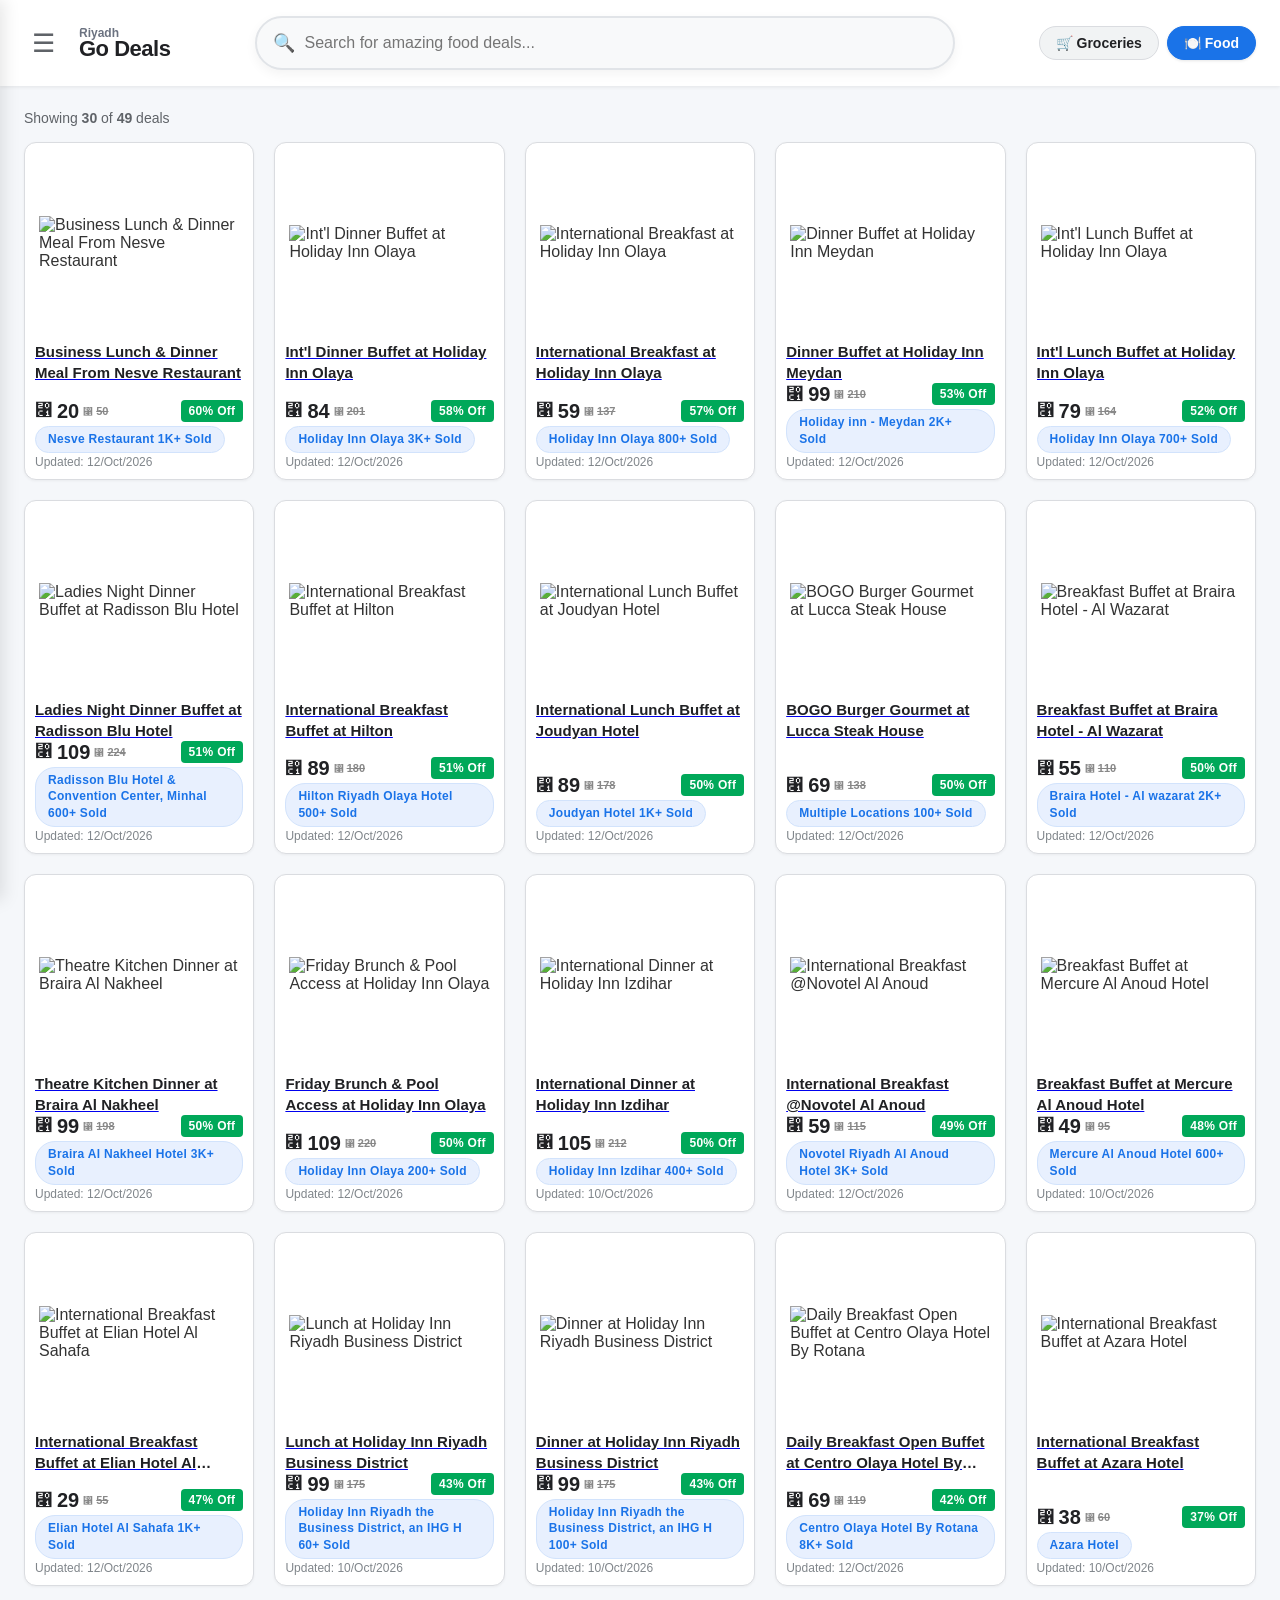
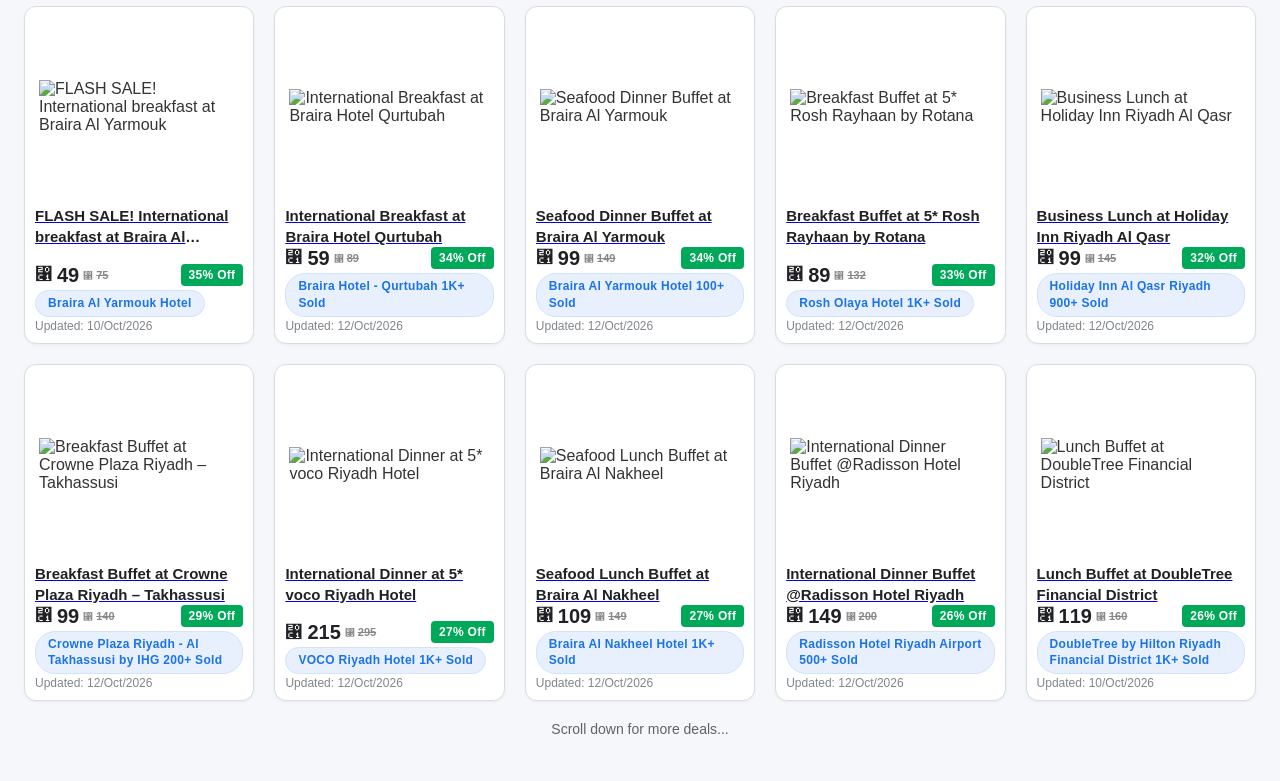
==== commit 12613276: "Auto-updated grocery and food deals" ====
--- a/food/index.html
+++ b/food/index.html
@@ -71,7 +71,7 @@
 </div>
 
 <script>
-  const rawData = [{"Store": "Elian Hotel Al Sahafa 1K+ Sold", "Product": "International Breakfast Buffet at Elian Hotel Al Sahafa", "Price": 29.0, "Old_Price": 55.0, "Offer": "47% Off", "Image_URL": "https://cdn.cobone.com/deals/sau/215227/f.webp?v=23", "Deal_URL": "https://www.cobone.com/en/deals/food-dining-riyadh/1-international-breakfast-buffet-myrtle-hotel/215227", "Fetched_Date": "2026-10-12"}, {"Store": "Hilton Garden Inn Riyadh Financial District 5K+ Sold", "Product": "International dinner at 5* Hilton Garden Inn", "Price": 138.0, "Old_Price": 184.0, "Offer": "25% Off", "Image_URL": "https://cdn.cobone.com/deals/sau/220193/11.webp?v=11", "Deal_URL": "https://www.cobone.com/en/deals/food-dining-riyadh/1-dinner-buffet-hilton-garden-inn-riyadh/220193", "Fetched_Date": "2026-10-12"}, {"Store": "Joudyan Hotel 1K+ Sold", "Product": "International Lunch Buffet at Joudyan Hotel", "Price": 89.0, "Old_Price": 178.0, "Offer": "50% Off", "Image_URL": "https://cdn.cobone.com/deals/sau/215539/1.webp?v=15", "Deal_URL": "https://www.cobone.com/en/deals/food-dining-riyadh/1-lunch-joudyan-hotel-adult/215539", "Fetched_Date": "2026-10-12"}, {"Store": "Braira Hotel Olaya 500+ Sold", "Product": "Breakfast Buffet at Braira Olaya", "Price": 59.0, "Old_Price": 75.0, "Offer": "21% Off", "Image_URL": "https://cdn.cobone.com/deals/sau/221187/1.webp?v=7", "Deal_URL": "https://www.cobone.com/en/deals/food-dining-riyadh/1-breakfast-buffet-braira-olaya/221187", "Fetched_Date": "2026-10-08"}, {"Store": "Multiple Locations 100+ Sold", "Product": "BOGO Burger Gourmet at Lucca Steak House", "Price": 69.0, "Old_Price": 138.0, "Offer": "50% Off", "Image_URL": "https://cdn.cobone.com/deals/sau/216679/1.webp?v=10", "Deal_URL": "https://www.cobone.com/en/deals/food-dining-riyadh/burger-lucca-steak-house/216679", "Fetched_Date": "2026-10-12"}, {"Store": "DoubleTree by Hilton Riyadh Financial District 1K+ Sold", "Product": "Lunch Buffet at DoubleTree Financial District", "Price": 119.0, "Old_Price": 160.0, "Offer": "26% Off", "Image_URL": "https://cdn.cobone.com/deals/sau/219526/1l.webp?v=24", "Deal_URL": "https://www.cobone.com/en/deals/food-dining-riyadh/1-lunch-buffet-doubletree-by-hilton-riyadh/219526", "Fetched_Date": "2026-10-10"}, {"Store": "Rosh Olaya Hotel 1K+ Sold", "Product": "Breakfast Buffet at 5* Rosh Rayhaan by Rotana", "Price": 89.0, "Old_Price": 132.0, "Offer": "33% Off", "Image_URL": "https://cdn.cobone.com/deals/sau/217592/1.webp?v=7", "Deal_URL": "https://www.cobone.com/en/deals/food-dining-riyadh/1-breakfast-buffet-rosh-rayhaan-rotana/217592", "Fetched_Date": "2026-10-12"}, {"Store": "Cobone Deal", "Product": "Breakfast Buffet at Braira Al Nakheel Hotel", "Price": 69.0, "Old_Price": null, "Offer": "", "Image_URL": "https://cdn.cobone.com/deals/sau/218827/egg-juice-bacon-breakfast.webp?v=7", "Deal_URL": "https://www.cobone.com/en/deals/food-dining-riyadh/1-breakfast-buffet-braira-alnakheel-hotel/218827", "Fetched_Date": "2026-10-12"}, {"Store": "Cobone Deal", "Product": "International Dinner Buffet at Joudyan Hotel", "Price": 89.0, "Old_Price": null, "Offer": "", "Image_URL": "https://cdn.cobone.com/deals/sau/215537/1.webp?v=4", "Deal_URL": "https://www.cobone.com/en/deals/food-dining-riyadh/1-dinner-buffet-joudyan-hotel-adult/215537", "Fetched_Date": "2026-10-12"}, {"Store": "Cobone Deal", "Product": "Seafood Lunch Buffet at Braira Hotel Olaya", "Price": 99.0, "Old_Price": null, "Offer": "", "Image_URL": "https://cdn.cobone.com/deals/sau/211176/1.webp?v=10", "Deal_URL": "https://www.cobone.com/en/deals/food-dining-riyadh/1-seafood-lunch-buffet-braira-olaya/211176", "Fetched_Date": "2026-10-12"}, {"Store": "Cobone Deal", "Product": "Pool Access & Drink at Holiday Inn Riyadh the Business District", "Price": 100.0, "Old_Price": null, "Offer": "", "Image_URL": "https://cdn.cobone.com/deals/sau/206985/1.webp?v=6", "Deal_URL": "https://www.cobone.com/en/deals/food-dining-riyadh/1-pool-access-meal-holiday-inn-business-district/218186", "Fetched_Date": "2026-10-12"}, {"Store": "Braira Al Nakheel Hotel 4K+ Sold", "Product": "Seafood Market Buffet at Braira Al Nakheel Hotel", "Price": 129.0, "Old_Price": 159.0, "Offer": "19% Off", "Image_URL": "https://cdn.cobone.com/deals/sau/222032/sea1.webp?v=9", "Deal_URL": "https://www.cobone.com/en/deals/food-dining-riyadh/1-seafood-dinner-buffet-braira-alnakheel-hotel/222032", "Fetched_Date": "2026-10-12"}, {"Store": "Braira Hotel - Al wazarat 2K+ Sold", "Product": "Breakfast Buffet at Braira Hotel - Al Wazarat", "Price": 55.0, "Old_Price": 110.0, "Offer": "50% Off", "Image_URL": "https://cdn.cobone.com/deals/sau/215493/1.webp?v=15", "Deal_URL": "https://www.cobone.com/en/deals/food-dining-riyadh/1-international-breakfast-buffet-braira-wazarat/215493", "Fetched_Date": "2026-10-12"}, {"Store": "Holiday Inn Olaya 3K+ Sold", "Product": "Int'l Dinner Buffet at Holiday Inn Olaya", "Price": 84.0, "Old_Price": 201.0, "Offer": "58% Off", "Image_URL": "https://cdn.cobone.com/deals/sau/185447/141414441414.webp?v=16", "Deal_URL": "https://www.cobone.com/en/deals/food-dining-riyadh/1-international-dinner-buffet-at-holiday-inn-olaya/206840", "Fetched_Date": "2026-10-12"}, {"Store": "Holiday inn - Meydan 2K+ Sold", "Product": "Dinner Buffet at Holiday Inn Meydan", "Price": 99.0, "Old_Price": 210.0, "Offer": "53% Off", "Image_URL": "https://cdn.cobone.com/deals/sau/209833/1.webp?v=11", "Deal_URL": "https://www.cobone.com/en/deals/food-dining-riyadh/1-dinner-buffet-holiday-inn-meydan/209833", "Fetched_Date": "2026-10-12"}, {"Store": "Braira Al Nakheel Hotel 3K+ Sold", "Product": "Theatre Kitchen Dinner at Braira Al Nakheel", "Price": 99.0, "Old_Price": 198.0, "Offer": "50% Off", "Image_URL": "https://cdn.cobone.com/deals/sau/210822/img.webp?v=12", "Deal_URL": "https://www.cobone.com/en/deals/food-dining-riyadh/1-theatre-kitchen-dinner-at-braira-al-nakheel/210822", "Fetched_Date": "2026-10-12"}, {"Store": "Centro Olaya Hotel By Rotana 8K+ Sold", "Product": "Daily Breakfast Open Buffet at Centro Olaya Hotel By Rotana", "Price": 69.0, "Old_Price": 119.0, "Offer": "42% Off", "Image_URL": "https://cdn.cobone.com/deals/sau/193245/1.webp?v=22", "Deal_URL": "https://www.cobone.com/en/deals/food-dining-riyadh/1-breakfast-buffet-centro-al-olaya/193245", "Fetched_Date": "2026-10-12"}, {"Store": "VOCO Riyadh Hotel 1K+ Sold", "Product": "International Dinner at 5* voco Riyadh Hotel", "Price": 215.0, "Old_Price": 295.0, "Offer": "27% Off", "Image_URL": "https://cdn.cobone.com/deals/sau/146112/3%20%282%29.webp?v=8", "Deal_URL": "https://www.cobone.com/en/deals/food-dining-riyadh/1-daily-international-dinner-voco-riyadh-hotel/218683", "Fetched_Date": "2026-10-12"}, {"Store": "Braira Hotel - Qurtubah 300+ Sold", "Product": "BBQ Night Buffet at Braira Hotel Qurtubah", "Price": 87.0, "Old_Price": 109.0, "Offer": "20% Off", "Image_URL": "https://cdn.cobone.com/deals/sau/189640/1.webp?v=20", "Deal_URL": "https://www.cobone.com/en/deals/food-dining-riyadh/1-bbq-night-buffet-braira-hotel-qurtubah/218874", "Fetched_Date": "2026-10-12"}, {"Store": "Holiday Inn Izdihar 400+ Sold", "Product": "International Dinner at Holiday Inn Izdihar", "Price": 105.0, "Old_Price": 212.0, "Offer": "50% Off", "Image_URL": "https://cdn.cobone.com/deals/sau/215760/a.webp?v=12", "Deal_URL": "https://www.cobone.com/en/deals/food-dining-riyadh/1-dinner-buffet-holiday-inn-izdihar/215760", "Fetched_Date": "2026-10-10"}, {"Store": "Holiday Inn Olaya 700+ Sold", "Product": "Int'l Lunch Buffet at Holiday Inn Olaya", "Price": 79.0, "Old_Price": 164.0, "Offer": "52% Off", "Image_URL": "https://cdn.cobone.com/deals/sau/202746/1.webp?v=12", "Deal_URL": "https://www.cobone.com/en/deals/food-dining-riyadh/1-international-lunch-buffet-holiday-inn-olaya/206836", "Fetched_Date": "2026-10-12"}, {"Store": "Holiday Inn Olaya 800+ Sold", "Product": "International Breakfast at Holiday Inn Olaya", "Price": 59.0, "Old_Price": 137.0, "Offer": "57% Off", "Image_URL": "https://cdn.cobone.com/deals/sau/201425/1.webp?v=15", "Deal_URL": "https://www.cobone.com/en/deals/food-dining-riyadh/1-breakfast-buffet-at-holiday-inn-olaya/201425", "Fetched_Date": "2026-10-12"}, {"Store": "Braira Hotel - Qurtubah 400+ Sold", "Product": "Seafood Night at Braira Qurtubah", "Price": 95.0, "Old_Price": 119.0, "Offer": "20% Off", "Image_URL": "https://cdn.cobone.com/deals/sau/218890/2.webp?v=10", "Deal_URL": "https://www.cobone.com/en/deals/food-dining-riyadh/1-braira-seafood-dinner-adult/218890", "Fetched_Date": "2026-10-12"}, {"Store": "Braira Hotel - Qurtubah 2K+ Sold", "Product": "Indian Dinner From Braira Hotel - Qurtubah", "Price": 69.0, "Old_Price": 85.0, "Offer": "19% Off", "Image_URL": "https://cdn.cobone.com/deals/sau/218895/id1.webp?v=10", "Deal_URL": "https://www.cobone.com/en/deals/food-dining-riyadh/1-indian-dinner-buffet-braira-hotel-qurtubah/218895", "Fetched_Date": "2026-10-12"}, {"Store": "Novotel Riyadh Al Anoud Hotel 3K+ Sold", "Product": "International Breakfast @Novotel Al Anoud", "Price": 59.0, "Old_Price": 115.0, "Offer": "49% Off", "Image_URL": "https://cdn.cobone.com/deals/sau/217079/1%20%281%29.webp?v=9", "Deal_URL": "https://www.cobone.com/en/deals/food-dining-riyadh/1-international-breakfast-buffet-novotel-alanoud/217079", "Fetched_Date": "2026-10-12"}, {"Store": "Radisson Blu Hotel & Convention Center, Minhal 600+ Sold", "Product": "Ladies Night Dinner Buffet at Radisson Blu Hotel", "Price": 109.0, "Old_Price": 224.0, "Offer": "51% Off", "Image_URL": "https://cdn.cobone.com/deals/sau/189390/Radisson%20Blu%20Hotel.webp?v=18", "Deal_URL": "https://www.cobone.com/en/deals/food-dining-riyadh/1-ladies-night-dinner-buffet-crowne-plaza/189390", "Fetched_Date": "2026-10-12"}, {"Store": "Braira Al Nakheel Hotel 1K+ Sold", "Product": "Seafood Lunch Buffet at Braira Al Nakheel", "Price": 109.0, "Old_Price": 149.0, "Offer": "27% Off", "Image_URL": "https://cdn.cobone.com/deals/sau/184956/1.webp?v=15", "Deal_URL": "https://www.cobone.com/en/deals/food-dining-riyadh/1-friday-seafood-lunch-buffet-braira-al-nakheel/215481", "Fetched_Date": "2026-10-12"}, {"Store": "Braira Al Yarmouk Hotel", "Product": "FLASH SALE! International breakfast at Braira Al Yarmouk", "Price": 49.0, "Old_Price": 75.0, "Offer": "35% Off", "Image_URL": "https://cdn.cobone.com/deals/sau/206991/1.webp?v=32", "Deal_URL": "https://www.cobone.com/en/deals/food-dining-riyadh/1-international-breakfast-buffet-braira-al-yarmouk/220130", "Fetched_Date": "2026-10-10"}, {"Store": "Papa Johns KSA 600+ Sold", "Product": "Buy One Get One Free on Medium Pizza at Papa Johns", "Price": 5.0, "Old_Price": null, "Offer": "", "Image_URL": "https://cdn.cobone.com/deals/sau/212440/papa-johns-bogo-offer-image%20%282%29.webp?v=34", "Deal_URL": "https://www.cobone.com/en/deals/food-dining-riyadh/buy-one-get-one-free-papa-johns-ksa/212440", "Fetched_Date": "2026-10-12"}, {"Store": "Azara Hotel", "Product": "International Breakfast Buffet at Azara Hotel", "Price": 38.0, "Old_Price": 60.0, "Offer": "37% Off", "Image_URL": "https://cdn.cobone.com/deals/sau/221537/1.webp?v=6", "Deal_URL": "https://www.cobone.com/en/deals/food-dining-riyadh/breakfast-buffet-at-azara-hotel/221537", "Fetched_Date": "2026-10-10"}, {"Store": "Mercure Al Anoud Hotel 600+ Sold", "Product": "Breakfast Buffet at Mercure Al Anoud Hotel", "Price": 49.0, "Old_Price": 95.0, "Offer": "48% Off", "Image_URL": "https://cdn.cobone.com/deals/sau/199921/1.webp?v=12", "Deal_URL": "https://www.cobone.com/en/deals/food-dining-riyadh/1-international-breakfast-buffet-mercure-al-anoud/205785", "Fetched_Date": "2026-10-10"}, {"Store": "Holiday Inn Olaya 200+ Sold", "Product": "Friday Brunch & Pool Access at Holiday Inn Olaya", "Price": 109.0, "Old_Price": 220.0, "Offer": "50% Off", "Image_URL": "https://cdn.cobone.com/deals/sau/202752/5.webp?v=12", "Deal_URL": "https://www.cobone.com/en/deals/food-dining-riyadh/1-friday-brunch-pool-holiday-inn-olaya/206837", "Fetched_Date": "2026-10-12"}, {"Store": "DoubleTree by Hilton Riyadh Financial District 600+ Sold", "Product": "Breakfast at 5* DoubleTree by Hilton Riyadh", "Price": 84.0, "Old_Price": 99.0, "Offer": "15% Off", "Image_URL": "https://cdn.cobone.com/deals/sau/221476/1.webp?v=9", "Deal_URL": "https://www.cobone.com/en/deals/food-dining-riyadh/1-breakfast-buffet-doubletree-financial-district/221476", "Fetched_Date": "2026-10-10"}, {"Store": "Braira Hotel - Qurtubah 200+ Sold", "Product": "Flavor Market Dinner Buffet at Braira Hotel Qurtubah", "Price": 69.0, "Old_Price": 85.0, "Offer": "19% Off", "Image_URL": "https://cdn.cobone.com/deals/sau/218899/1.webp?v=33", "Deal_URL": "https://www.cobone.com/en/deals/food-dining-riyadh/1-flavor-market-dinner-at-braira-hotel-qurtubah/218899", "Fetched_Date": "2026-10-12"}, {"Store": "Hilton Riyadh Olaya Hotel 500+ Sold", "Product": "International Breakfast Buffet at Hilton", "Price": 89.0, "Old_Price": 180.0, "Offer": "51% Off", "Image_URL": "https://cdn.cobone.com/deals/sau/192218/breakfaast%201%20copy.webp?v=8", "Deal_URL": "https://www.cobone.com/en/deals/food-dining-riyadh/1-international-breakfast-buffet-at-hilton/216312", "Fetched_Date": "2026-10-12"}, {"Store": "Radisson Hotel Riyadh Airport 500+ Sold", "Product": "International Dinner Buffet @Radisson Hotel Riyadh", "Price": 149.0, "Old_Price": 200.0, "Offer": "26% Off", "Image_URL": "https://cdn.cobone.com/deals/sau/151516/dinner-live-music-radisson-riyadh-airport-s2.jpg?v=15", "Deal_URL": "https://www.cobone.com/en/deals/food-dining-riyadh/1-dinner-live-music-radisson-riyadh-airport/218124", "Fetched_Date": "2026-10-12"}, {"Store": "Holiday Inn Al Qasr Riyadh 900+ Sold", "Product": "Business Lunch at Holiday Inn Riyadh Al Qasr", "Price": 99.0, "Old_Price": 145.0, "Offer": "32% Off", "Image_URL": "https://cdn.cobone.com/deals/sau/221196/2.webp?v=17", "Deal_URL": "https://www.cobone.com/en/deals/food-dining-riyadh/1-business-lunch-buffet-holiday-inn-alqasr/221196", "Fetched_Date": "2026-10-12"}, {"Store": "Crowne Plaza Riyadh - Al Takhassusi by IHG 200+ Sold", "Product": "Breakfast Buffet at Crowne Plaza Riyadh – Takhassusi", "Price": 99.0, "Old_Price": 140.0, "Offer": "29% Off", "Image_URL": "https://cdn.cobone.com/deals/sau/218007/1.webp?v=7", "Deal_URL": "https://www.cobone.com/en/deals/food-dining-riyadh/1-international-breakfast-crowne-plaza-takhussusi/218007", "Fetched_Date": "2026-10-12"}, {"Store": "Dalin Hotel 100+ Sold", "Product": "Dalin Hotel Olaya – Breakfast Buffet", "Price": 31.0, "Old_Price": 39.0, "Offer": "21% Off", "Image_URL": "https://cdn.cobone.com/deals/sau/215728/3.webp?v=20", "Deal_URL": "https://www.cobone.com/en/deals/food-dining-riyadh/1-breakfast-buffet-at-dalin-hotel-olaya/215728", "Fetched_Date": "2026-10-12"}, {"Store": "Holiday Inn Riyadh the Business District, an IHG H 60+ Sold", "Product": "Lunch at Holiday Inn Riyadh Business District", "Price": 99.0, "Old_Price": 175.0, "Offer": "43% Off", "Image_URL": "https://cdn.cobone.com/deals/sau/205172/1.webp?v=19", "Deal_URL": "https://www.cobone.com/en/deals/food-dining-riyadh/1-lunch-buffet-holiday-inn-business-district/205172", "Fetched_Date": "2026-10-10"}, {"Store": "Holiday Inn Riyadh the Business District, an IHG H 100+ Sold", "Product": "Dinner at Holiday Inn Riyadh Business District", "Price": 99.0, "Old_Price": 175.0, "Offer": "43% Off", "Image_URL": "https://cdn.cobone.com/deals/sau/205172/1.webp?v=8", "Deal_URL": "https://www.cobone.com/en/deals/food-dining-riyadh/1-dinner-buffet-holiday-inn-business-district/219528", "Fetched_Date": "2026-10-10"}, {"Store": "Madareem Hotel 900+ Sold", "Product": "International Dinner Buffet at Madareem Hotel", "Price": 119.0, "Old_Price": 150.0, "Offer": "21% Off", "Image_URL": "https://cdn.cobone.com/deals/sau/190340/3.webp?v=14", "Deal_URL": "https://www.cobone.com/en/deals/food-dining-riyadh/1-international-dinner-buffet-madareem-hotel/190340", "Fetched_Date": "2026-10-12"}, {"Store": "Braira Hotel - Al wazarat 600+ Sold", "Product": "BBQ Night Buffet at Braira Al Wazarat", "Price": 89.0, "Old_Price": 119.0, "Offer": "25% Off", "Image_URL": "https://cdn.cobone.com/deals/sau/215483/1.webp?v=10", "Deal_URL": "https://www.cobone.com/en/deals/food-dining-riyadh/1-bbq-night-buffet-at-braira-wazarat/215483", "Fetched_Date": "2026-10-08"}, {"Store": "Braira Hotel Olaya 600+ Sold", "Product": "Breakfast Buffet at Braira Olaya", "Price": 59.0, "Old_Price": 75.0, "Offer": "21% Off", "Image_URL": "https://cdn.cobone.com/deals/sau/221187/1.webp?v=7", "Deal_URL": "https://www.cobone.com/en/deals/food-dining-riyadh/1-breakfast-buffet-braira-olaya/221187", "Fetched_Date": "2026-10-12"}, {"Store": "Braira Hotel Olaya 1K+ Sold", "Product": "Seafood Dinner Buffet at Braira Hotel Olaya", "Price": 99.0, "Old_Price": 119.0, "Offer": "17% Off", "Image_URL": "https://cdn.cobone.com/deals/sau/210856/1.webp?v=12", "Deal_URL": "https://www.cobone.com/en/deals/food-dining-riyadh/1-seafood-dinner-buffet-braira-olaya/210856", "Fetched_Date": "2026-10-12"}, {"Store": "Braira Hotel - Qurtubah 1K+ Sold", "Product": "International Breakfast at Braira Hotel Qurtubah", "Price": 59.0, "Old_Price": 89.0, "Offer": "34% Off", "Image_URL": "https://cdn.cobone.com/deals/sau/218897/5.webp?v=15", "Deal_URL": "https://www.cobone.com/en/deals/food-dining-riyadh/1-international-breakfast-buffet-braira-qurtubah/218897", "Fetched_Date": "2026-10-12"}, {"Store": "Indian Corner Restaurant 3K+ Sold", "Product": "Discount Voucher from Indian Corner, Al Malaz", "Price": 75.0, "Old_Price": 100.0, "Offer": "25% Off", "Image_URL": "https://cdn.cobone.com/deals/sau/127221/Indian.webp?v=47", "Deal_URL": "https://www.cobone.com/en/deals/food-dining-riyadh/indian-corner-restaurant-discount-voucher/127221", "Fetched_Date": "2026-10-12"}, {"Store": "Multiple Locations 300+ Sold", "Product": "Lunch or Dinner Meal at Olive Garden Restaurant", "Price": 89.0, "Old_Price": 112.0, "Offer": "21% Off", "Image_URL": "https://cdn.cobone.com/deals/sau/208042/1.webp?v=19", "Deal_URL": "https://www.cobone.com/en/deals/food-dining-riyadh/lunch-dinner-set-menu-olive-garden-restaurant/208042", "Fetched_Date": "2026-10-12"}, {"Store": "Braira Al Yarmouk Hotel 100+ Sold", "Product": "Seafood Dinner Buffet at Braira Al Yarmouk", "Price": 99.0, "Old_Price": 149.0, "Offer": "34% Off", "Image_URL": "https://cdn.cobone.com/deals/sau/218167/main.webp?v=13", "Deal_URL": "https://www.cobone.com/en/deals/food-dining-riyadh/1-seafood-dinner-braira-alyarmouk-hotel/218167", "Fetched_Date": "2026-10-12"}, {"Store": "Nesve Restaurant 1K+ Sold", "Product": "Business Lunch & Dinner Meal From Nesve Restaurant", "Price": 20.0, "Old_Price": 50.0, "Offer": "60% Off", "Image_URL": "https://cdn.cobone.com/deals/sau/197999/1.webp?v=20", "Deal_URL": "https://www.cobone.com/en/deals/food-dining-riyadh/1-lunch-dinner-meal-nesve-restaurant/197999", "Fetched_Date": "2026-10-12"}, {"Store": "Braira Al Nakheel Hotel 2K+ Sold", "Product": "Alf Lila Wa Lila Dinner at Braira Al Nakheel", "Price": 129.0, "Old_Price": 159.0, "Offer": "19% Off", "Image_URL": "https://cdn.cobone.com/deals/sau/222030/1.webp?v=6", "Deal_URL": "https://www.cobone.com/en/deals/food-dining-riyadh/1-alf-lila-wa-lila-braira-nakheel/222030", "Fetched_Date": "2026-10-12"}]; 
+  const rawData = [{"Store": "Elian Hotel Al Sahafa 1K+ Sold", "Product": "International Breakfast Buffet at Elian Hotel Al Sahafa", "Price": 29.0, "Old_Price": 55.0, "Offer": "47% Off", "Image_URL": "https://cdn.cobone.com/deals/sau/215227/f.webp?v=23", "Deal_URL": "https://www.cobone.com/en/deals/food-dining-riyadh/1-international-breakfast-buffet-myrtle-hotel/215227", "Fetched_Date": "2026-10-12"}, {"Store": "Hilton Garden Inn Riyadh Financial District 5K+ Sold", "Product": "International dinner at 5* Hilton Garden Inn", "Price": 138.0, "Old_Price": 184.0, "Offer": "25% Off", "Image_URL": "https://cdn.cobone.com/deals/sau/220193/11.webp?v=11", "Deal_URL": "https://www.cobone.com/en/deals/food-dining-riyadh/1-dinner-buffet-hilton-garden-inn-riyadh/220193", "Fetched_Date": "2026-10-12"}, {"Store": "Joudyan Hotel 1K+ Sold", "Product": "International Lunch Buffet at Joudyan Hotel", "Price": 89.0, "Old_Price": 178.0, "Offer": "50% Off", "Image_URL": "https://cdn.cobone.com/deals/sau/215539/1.webp?v=15", "Deal_URL": "https://www.cobone.com/en/deals/food-dining-riyadh/1-lunch-joudyan-hotel-adult/215539", "Fetched_Date": "2026-10-12"}, {"Store": "Multiple Locations 100+ Sold", "Product": "BOGO Burger Gourmet at Lucca Steak House", "Price": 69.0, "Old_Price": 138.0, "Offer": "50% Off", "Image_URL": "https://cdn.cobone.com/deals/sau/216679/1.webp?v=10", "Deal_URL": "https://www.cobone.com/en/deals/food-dining-riyadh/burger-lucca-steak-house/216679", "Fetched_Date": "2026-10-12"}, {"Store": "DoubleTree by Hilton Riyadh Financial District 1K+ Sold", "Product": "Lunch Buffet at DoubleTree Financial District", "Price": 119.0, "Old_Price": 160.0, "Offer": "26% Off", "Image_URL": "https://cdn.cobone.com/deals/sau/219526/1l.webp?v=24", "Deal_URL": "https://www.cobone.com/en/deals/food-dining-riyadh/1-lunch-buffet-doubletree-by-hilton-riyadh/219526", "Fetched_Date": "2026-10-10"}, {"Store": "Rosh Olaya Hotel 1K+ Sold", "Product": "Breakfast Buffet at 5* Rosh Rayhaan by Rotana", "Price": 89.0, "Old_Price": 132.0, "Offer": "33% Off", "Image_URL": "https://cdn.cobone.com/deals/sau/217592/1.webp?v=7", "Deal_URL": "https://www.cobone.com/en/deals/food-dining-riyadh/1-breakfast-buffet-rosh-rayhaan-rotana/217592", "Fetched_Date": "2026-10-12"}, {"Store": "Cobone Deal", "Product": "Breakfast Buffet at Braira Al Nakheel Hotel", "Price": 69.0, "Old_Price": null, "Offer": "", "Image_URL": "https://cdn.cobone.com/deals/sau/218827/egg-juice-bacon-breakfast.webp?v=7", "Deal_URL": "https://www.cobone.com/en/deals/food-dining-riyadh/1-breakfast-buffet-braira-alnakheel-hotel/218827", "Fetched_Date": "2026-10-12"}, {"Store": "Cobone Deal", "Product": "International Dinner Buffet at Joudyan Hotel", "Price": 89.0, "Old_Price": null, "Offer": "", "Image_URL": "https://cdn.cobone.com/deals/sau/215537/1.webp?v=4", "Deal_URL": "https://www.cobone.com/en/deals/food-dining-riyadh/1-dinner-buffet-joudyan-hotel-adult/215537", "Fetched_Date": "2026-10-12"}, {"Store": "Cobone Deal", "Product": "Seafood Lunch Buffet at Braira Hotel Olaya", "Price": 99.0, "Old_Price": null, "Offer": "", "Image_URL": "https://cdn.cobone.com/deals/sau/211176/1.webp?v=10", "Deal_URL": "https://www.cobone.com/en/deals/food-dining-riyadh/1-seafood-lunch-buffet-braira-olaya/211176", "Fetched_Date": "2026-10-12"}, {"Store": "Cobone Deal", "Product": "Pool Access & Drink at Holiday Inn Riyadh the Business District", "Price": 100.0, "Old_Price": null, "Offer": "", "Image_URL": "https://cdn.cobone.com/deals/sau/206985/1.webp?v=6", "Deal_URL": "https://www.cobone.com/en/deals/food-dining-riyadh/1-pool-access-meal-holiday-inn-business-district/218186", "Fetched_Date": "2026-10-12"}, {"Store": "Braira Al Nakheel Hotel 4K+ Sold", "Product": "Seafood Market Buffet at Braira Al Nakheel Hotel", "Price": 129.0, "Old_Price": 159.0, "Offer": "19% Off", "Image_URL": "https://cdn.cobone.com/deals/sau/222032/sea1.webp?v=9", "Deal_URL": "https://www.cobone.com/en/deals/food-dining-riyadh/1-seafood-dinner-buffet-braira-alnakheel-hotel/222032", "Fetched_Date": "2026-10-12"}, {"Store": "Braira Hotel - Al wazarat 2K+ Sold", "Product": "Breakfast Buffet at Braira Hotel - Al Wazarat", "Price": 55.0, "Old_Price": 110.0, "Offer": "50% Off", "Image_URL": "https://cdn.cobone.com/deals/sau/215493/1.webp?v=15", "Deal_URL": "https://www.cobone.com/en/deals/food-dining-riyadh/1-international-breakfast-buffet-braira-wazarat/215493", "Fetched_Date": "2026-10-12"}, {"Store": "Holiday Inn Olaya 3K+ Sold", "Product": "Int'l Dinner Buffet at Holiday Inn Olaya", "Price": 84.0, "Old_Price": 201.0, "Offer": "58% Off", "Image_URL": "https://cdn.cobone.com/deals/sau/185447/141414441414.webp?v=16", "Deal_URL": "https://www.cobone.com/en/deals/food-dining-riyadh/1-international-dinner-buffet-at-holiday-inn-olaya/206840", "Fetched_Date": "2026-10-12"}, {"Store": "Holiday inn - Meydan 2K+ Sold", "Product": "Dinner Buffet at Holiday Inn Meydan", "Price": 99.0, "Old_Price": 210.0, "Offer": "53% Off", "Image_URL": "https://cdn.cobone.com/deals/sau/209833/1.webp?v=11", "Deal_URL": "https://www.cobone.com/en/deals/food-dining-riyadh/1-dinner-buffet-holiday-inn-meydan/209833", "Fetched_Date": "2026-10-12"}, {"Store": "Braira Al Nakheel Hotel 3K+ Sold", "Product": "Theatre Kitchen Dinner at Braira Al Nakheel", "Price": 99.0, "Old_Price": 198.0, "Offer": "50% Off", "Image_URL": "https://cdn.cobone.com/deals/sau/210822/img.webp?v=12", "Deal_URL": "https://www.cobone.com/en/deals/food-dining-riyadh/1-theatre-kitchen-dinner-at-braira-al-nakheel/210822", "Fetched_Date": "2026-10-12"}, {"Store": "Centro Olaya Hotel By Rotana 8K+ Sold", "Product": "Daily Breakfast Open Buffet at Centro Olaya Hotel By Rotana", "Price": 69.0, "Old_Price": 119.0, "Offer": "42% Off", "Image_URL": "https://cdn.cobone.com/deals/sau/193245/1.webp?v=22", "Deal_URL": "https://www.cobone.com/en/deals/food-dining-riyadh/1-breakfast-buffet-centro-al-olaya/193245", "Fetched_Date": "2026-10-12"}, {"Store": "VOCO Riyadh Hotel 1K+ Sold", "Product": "International Dinner at 5* voco Riyadh Hotel", "Price": 215.0, "Old_Price": 295.0, "Offer": "27% Off", "Image_URL": "https://cdn.cobone.com/deals/sau/146112/3%20%282%29.webp?v=8", "Deal_URL": "https://www.cobone.com/en/deals/food-dining-riyadh/1-daily-international-dinner-voco-riyadh-hotel/218683", "Fetched_Date": "2026-10-12"}, {"Store": "Braira Hotel - Qurtubah 300+ Sold", "Product": "BBQ Night Buffet at Braira Hotel Qurtubah", "Price": 87.0, "Old_Price": 109.0, "Offer": "20% Off", "Image_URL": "https://cdn.cobone.com/deals/sau/189640/1.webp?v=20", "Deal_URL": "https://www.cobone.com/en/deals/food-dining-riyadh/1-bbq-night-buffet-braira-hotel-qurtubah/218874", "Fetched_Date": "2026-10-12"}, {"Store": "Holiday Inn Izdihar 400+ Sold", "Product": "International Dinner at Holiday Inn Izdihar", "Price": 105.0, "Old_Price": 212.0, "Offer": "50% Off", "Image_URL": "https://cdn.cobone.com/deals/sau/215760/a.webp?v=12", "Deal_URL": "https://www.cobone.com/en/deals/food-dining-riyadh/1-dinner-buffet-holiday-inn-izdihar/215760", "Fetched_Date": "2026-10-10"}, {"Store": "Holiday Inn Olaya 700+ Sold", "Product": "Int'l Lunch Buffet at Holiday Inn Olaya", "Price": 79.0, "Old_Price": 164.0, "Offer": "52% Off", "Image_URL": "https://cdn.cobone.com/deals/sau/202746/1.webp?v=12", "Deal_URL": "https://www.cobone.com/en/deals/food-dining-riyadh/1-international-lunch-buffet-holiday-inn-olaya/206836", "Fetched_Date": "2026-10-12"}, {"Store": "Holiday Inn Olaya 800+ Sold", "Product": "International Breakfast at Holiday Inn Olaya", "Price": 59.0, "Old_Price": 137.0, "Offer": "57% Off", "Image_URL": "https://cdn.cobone.com/deals/sau/201425/1.webp?v=15", "Deal_URL": "https://www.cobone.com/en/deals/food-dining-riyadh/1-breakfast-buffet-at-holiday-inn-olaya/201425", "Fetched_Date": "2026-10-12"}, {"Store": "Braira Hotel - Qurtubah 400+ Sold", "Product": "Seafood Night at Braira Qurtubah", "Price": 95.0, "Old_Price": 119.0, "Offer": "20% Off", "Image_URL": "https://cdn.cobone.com/deals/sau/218890/2.webp?v=10", "Deal_URL": "https://www.cobone.com/en/deals/food-dining-riyadh/1-braira-seafood-dinner-adult/218890", "Fetched_Date": "2026-10-12"}, {"Store": "Braira Hotel - Qurtubah 2K+ Sold", "Product": "Indian Dinner From Braira Hotel - Qurtubah", "Price": 69.0, "Old_Price": 85.0, "Offer": "19% Off", "Image_URL": "https://cdn.cobone.com/deals/sau/218895/id1.webp?v=10", "Deal_URL": "https://www.cobone.com/en/deals/food-dining-riyadh/1-indian-dinner-buffet-braira-hotel-qurtubah/218895", "Fetched_Date": "2026-10-12"}, {"Store": "Novotel Riyadh Al Anoud Hotel 3K+ Sold", "Product": "International Breakfast @Novotel Al Anoud", "Price": 59.0, "Old_Price": 115.0, "Offer": "49% Off", "Image_URL": "https://cdn.cobone.com/deals/sau/217079/1%20%281%29.webp?v=9", "Deal_URL": "https://www.cobone.com/en/deals/food-dining-riyadh/1-international-breakfast-buffet-novotel-alanoud/217079", "Fetched_Date": "2026-10-12"}, {"Store": "Radisson Blu Hotel & Convention Center, Minhal 600+ Sold", "Product": "Ladies Night Dinner Buffet at Radisson Blu Hotel", "Price": 109.0, "Old_Price": 224.0, "Offer": "51% Off", "Image_URL": "https://cdn.cobone.com/deals/sau/189390/Radisson%20Blu%20Hotel.webp?v=18", "Deal_URL": "https://www.cobone.com/en/deals/food-dining-riyadh/1-ladies-night-dinner-buffet-crowne-plaza/189390", "Fetched_Date": "2026-10-12"}, {"Store": "Braira Al Nakheel Hotel 1K+ Sold", "Product": "Seafood Lunch Buffet at Braira Al Nakheel", "Price": 109.0, "Old_Price": 149.0, "Offer": "27% Off", "Image_URL": "https://cdn.cobone.com/deals/sau/184956/1.webp?v=15", "Deal_URL": "https://www.cobone.com/en/deals/food-dining-riyadh/1-friday-seafood-lunch-buffet-braira-al-nakheel/215481", "Fetched_Date": "2026-10-12"}, {"Store": "Braira Al Yarmouk Hotel", "Product": "FLASH SALE! International breakfast at Braira Al Yarmouk", "Price": 49.0, "Old_Price": 75.0, "Offer": "35% Off", "Image_URL": "https://cdn.cobone.com/deals/sau/206991/1.webp?v=32", "Deal_URL": "https://www.cobone.com/en/deals/food-dining-riyadh/1-international-breakfast-buffet-braira-al-yarmouk/220130", "Fetched_Date": "2026-10-10"}, {"Store": "Papa Johns KSA 600+ Sold", "Product": "Buy One Get One Free on Medium Pizza at Papa Johns", "Price": 5.0, "Old_Price": null, "Offer": "", "Image_URL": "https://cdn.cobone.com/deals/sau/212440/papa-johns-bogo-offer-image%20%282%29.webp?v=34", "Deal_URL": "https://www.cobone.com/en/deals/food-dining-riyadh/buy-one-get-one-free-papa-johns-ksa/212440", "Fetched_Date": "2026-10-12"}, {"Store": "Azara Hotel", "Product": "International Breakfast Buffet at Azara Hotel", "Price": 38.0, "Old_Price": 60.0, "Offer": "37% Off", "Image_URL": "https://cdn.cobone.com/deals/sau/221537/1.webp?v=6", "Deal_URL": "https://www.cobone.com/en/deals/food-dining-riyadh/breakfast-buffet-at-azara-hotel/221537", "Fetched_Date": "2026-10-10"}, {"Store": "Mercure Al Anoud Hotel 600+ Sold", "Product": "Breakfast Buffet at Mercure Al Anoud Hotel", "Price": 49.0, "Old_Price": 95.0, "Offer": "48% Off", "Image_URL": "https://cdn.cobone.com/deals/sau/199921/1.webp?v=12", "Deal_URL": "https://www.cobone.com/en/deals/food-dining-riyadh/1-international-breakfast-buffet-mercure-al-anoud/205785", "Fetched_Date": "2026-10-10"}, {"Store": "Holiday Inn Olaya 200+ Sold", "Product": "Friday Brunch & Pool Access at Holiday Inn Olaya", "Price": 109.0, "Old_Price": 220.0, "Offer": "50% Off", "Image_URL": "https://cdn.cobone.com/deals/sau/202752/5.webp?v=12", "Deal_URL": "https://www.cobone.com/en/deals/food-dining-riyadh/1-friday-brunch-pool-holiday-inn-olaya/206837", "Fetched_Date": "2026-10-12"}, {"Store": "DoubleTree by Hilton Riyadh Financial District 600+ Sold", "Product": "Breakfast at 5* DoubleTree by Hilton Riyadh", "Price": 84.0, "Old_Price": 99.0, "Offer": "15% Off", "Image_URL": "https://cdn.cobone.com/deals/sau/221476/1.webp?v=9", "Deal_URL": "https://www.cobone.com/en/deals/food-dining-riyadh/1-breakfast-buffet-doubletree-financial-district/221476", "Fetched_Date": "2026-10-10"}, {"Store": "Braira Hotel - Qurtubah 200+ Sold", "Product": "Flavor Market Dinner Buffet at Braira Hotel Qurtubah", "Price": 69.0, "Old_Price": 85.0, "Offer": "19% Off", "Image_URL": "https://cdn.cobone.com/deals/sau/218899/1.webp?v=33", "Deal_URL": "https://www.cobone.com/en/deals/food-dining-riyadh/1-flavor-market-dinner-at-braira-hotel-qurtubah/218899", "Fetched_Date": "2026-10-12"}, {"Store": "Hilton Riyadh Olaya Hotel 500+ Sold", "Product": "International Breakfast Buffet at Hilton", "Price": 89.0, "Old_Price": 180.0, "Offer": "51% Off", "Image_URL": "https://cdn.cobone.com/deals/sau/192218/breakfaast%201%20copy.webp?v=8", "Deal_URL": "https://www.cobone.com/en/deals/food-dining-riyadh/1-international-breakfast-buffet-at-hilton/216312", "Fetched_Date": "2026-10-12"}, {"Store": "Radisson Hotel Riyadh Airport 500+ Sold", "Product": "International Dinner Buffet @Radisson Hotel Riyadh", "Price": 149.0, "Old_Price": 200.0, "Offer": "26% Off", "Image_URL": "https://cdn.cobone.com/deals/sau/151516/dinner-live-music-radisson-riyadh-airport-s2.jpg?v=15", "Deal_URL": "https://www.cobone.com/en/deals/food-dining-riyadh/1-dinner-live-music-radisson-riyadh-airport/218124", "Fetched_Date": "2026-10-12"}, {"Store": "Holiday Inn Al Qasr Riyadh 900+ Sold", "Product": "Business Lunch at Holiday Inn Riyadh Al Qasr", "Price": 99.0, "Old_Price": 145.0, "Offer": "32% Off", "Image_URL": "https://cdn.cobone.com/deals/sau/221196/2.webp?v=17", "Deal_URL": "https://www.cobone.com/en/deals/food-dining-riyadh/1-business-lunch-buffet-holiday-inn-alqasr/221196", "Fetched_Date": "2026-10-12"}, {"Store": "Crowne Plaza Riyadh - Al Takhassusi by IHG 200+ Sold", "Product": "Breakfast Buffet at Crowne Plaza Riyadh – Takhassusi", "Price": 99.0, "Old_Price": 140.0, "Offer": "29% Off", "Image_URL": "https://cdn.cobone.com/deals/sau/218007/1.webp?v=7", "Deal_URL": "https://www.cobone.com/en/deals/food-dining-riyadh/1-international-breakfast-crowne-plaza-takhussusi/218007", "Fetched_Date": "2026-10-12"}, {"Store": "Dalin Hotel 100+ Sold", "Product": "Dalin Hotel Olaya – Breakfast Buffet", "Price": 31.0, "Old_Price": 39.0, "Offer": "21% Off", "Image_URL": "https://cdn.cobone.com/deals/sau/215728/3.webp?v=20", "Deal_URL": "https://www.cobone.com/en/deals/food-dining-riyadh/1-breakfast-buffet-at-dalin-hotel-olaya/215728", "Fetched_Date": "2026-10-12"}, {"Store": "Holiday Inn Riyadh the Business District, an IHG H 60+ Sold", "Product": "Lunch at Holiday Inn Riyadh Business District", "Price": 99.0, "Old_Price": 175.0, "Offer": "43% Off", "Image_URL": "https://cdn.cobone.com/deals/sau/205172/1.webp?v=19", "Deal_URL": "https://www.cobone.com/en/deals/food-dining-riyadh/1-lunch-buffet-holiday-inn-business-district/205172", "Fetched_Date": "2026-10-10"}, {"Store": "Holiday Inn Riyadh the Business District, an IHG H 100+ Sold", "Product": "Dinner at Holiday Inn Riyadh Business District", "Price": 99.0, "Old_Price": 175.0, "Offer": "43% Off", "Image_URL": "https://cdn.cobone.com/deals/sau/205172/1.webp?v=8", "Deal_URL": "https://www.cobone.com/en/deals/food-dining-riyadh/1-dinner-buffet-holiday-inn-business-district/219528", "Fetched_Date": "2026-10-10"}, {"Store": "Madareem Hotel 900+ Sold", "Product": "International Dinner Buffet at Madareem Hotel", "Price": 119.0, "Old_Price": 150.0, "Offer": "21% Off", "Image_URL": "https://cdn.cobone.com/deals/sau/190340/3.webp?v=14", "Deal_URL": "https://www.cobone.com/en/deals/food-dining-riyadh/1-international-dinner-buffet-madareem-hotel/190340", "Fetched_Date": "2026-10-12"}, {"Store": "Braira Hotel Olaya 600+ Sold", "Product": "Breakfast Buffet at Braira Olaya", "Price": 59.0, "Old_Price": 75.0, "Offer": "21% Off", "Image_URL": "https://cdn.cobone.com/deals/sau/221187/1.webp?v=7", "Deal_URL": "https://www.cobone.com/en/deals/food-dining-riyadh/1-breakfast-buffet-braira-olaya/221187", "Fetched_Date": "2026-10-12"}, {"Store": "Braira Hotel Olaya 1K+ Sold", "Product": "Seafood Dinner Buffet at Braira Hotel Olaya", "Price": 99.0, "Old_Price": 119.0, "Offer": "17% Off", "Image_URL": "https://cdn.cobone.com/deals/sau/210856/1.webp?v=12", "Deal_URL": "https://www.cobone.com/en/deals/food-dining-riyadh/1-seafood-dinner-buffet-braira-olaya/210856", "Fetched_Date": "2026-10-12"}, {"Store": "Braira Hotel - Qurtubah 1K+ Sold", "Product": "International Breakfast at Braira Hotel Qurtubah", "Price": 59.0, "Old_Price": 89.0, "Offer": "34% Off", "Image_URL": "https://cdn.cobone.com/deals/sau/218897/5.webp?v=15", "Deal_URL": "https://www.cobone.com/en/deals/food-dining-riyadh/1-international-breakfast-buffet-braira-qurtubah/218897", "Fetched_Date": "2026-10-12"}, {"Store": "Indian Corner Restaurant 3K+ Sold", "Product": "Discount Voucher from Indian Corner, Al Malaz", "Price": 75.0, "Old_Price": 100.0, "Offer": "25% Off", "Image_URL": "https://cdn.cobone.com/deals/sau/127221/Indian.webp?v=47", "Deal_URL": "https://www.cobone.com/en/deals/food-dining-riyadh/indian-corner-restaurant-discount-voucher/127221", "Fetched_Date": "2026-10-12"}, {"Store": "Multiple Locations 300+ Sold", "Product": "Lunch or Dinner Meal at Olive Garden Restaurant", "Price": 89.0, "Old_Price": 112.0, "Offer": "21% Off", "Image_URL": "https://cdn.cobone.com/deals/sau/208042/1.webp?v=19", "Deal_URL": "https://www.cobone.com/en/deals/food-dining-riyadh/lunch-dinner-set-menu-olive-garden-restaurant/208042", "Fetched_Date": "2026-10-12"}, {"Store": "Braira Al Yarmouk Hotel 100+ Sold", "Product": "Seafood Dinner Buffet at Braira Al Yarmouk", "Price": 99.0, "Old_Price": 149.0, "Offer": "34% Off", "Image_URL": "https://cdn.cobone.com/deals/sau/218167/main.webp?v=13", "Deal_URL": "https://www.cobone.com/en/deals/food-dining-riyadh/1-seafood-dinner-braira-alyarmouk-hotel/218167", "Fetched_Date": "2026-10-12"}, {"Store": "Nesve Restaurant 1K+ Sold", "Product": "Business Lunch & Dinner Meal From Nesve Restaurant", "Price": 20.0, "Old_Price": 50.0, "Offer": "60% Off", "Image_URL": "https://cdn.cobone.com/deals/sau/197999/1.webp?v=20", "Deal_URL": "https://www.cobone.com/en/deals/food-dining-riyadh/1-lunch-dinner-meal-nesve-restaurant/197999", "Fetched_Date": "2026-10-12"}, {"Store": "Braira Al Nakheel Hotel 2K+ Sold", "Product": "Alf Lila Wa Lila Dinner at Braira Al Nakheel", "Price": 129.0, "Old_Price": 159.0, "Offer": "19% Off", "Image_URL": "https://cdn.cobone.com/deals/sau/222030/1.webp?v=6", "Deal_URL": "https://www.cobone.com/en/deals/food-dining-riyadh/1-alf-lila-wa-lila-braira-nakheel/222030", "Fetched_Date": "2026-10-12"}]; 
   let filteredData = [];
   let currentIndex = 0;
   const CHUNK_SIZE = 10;
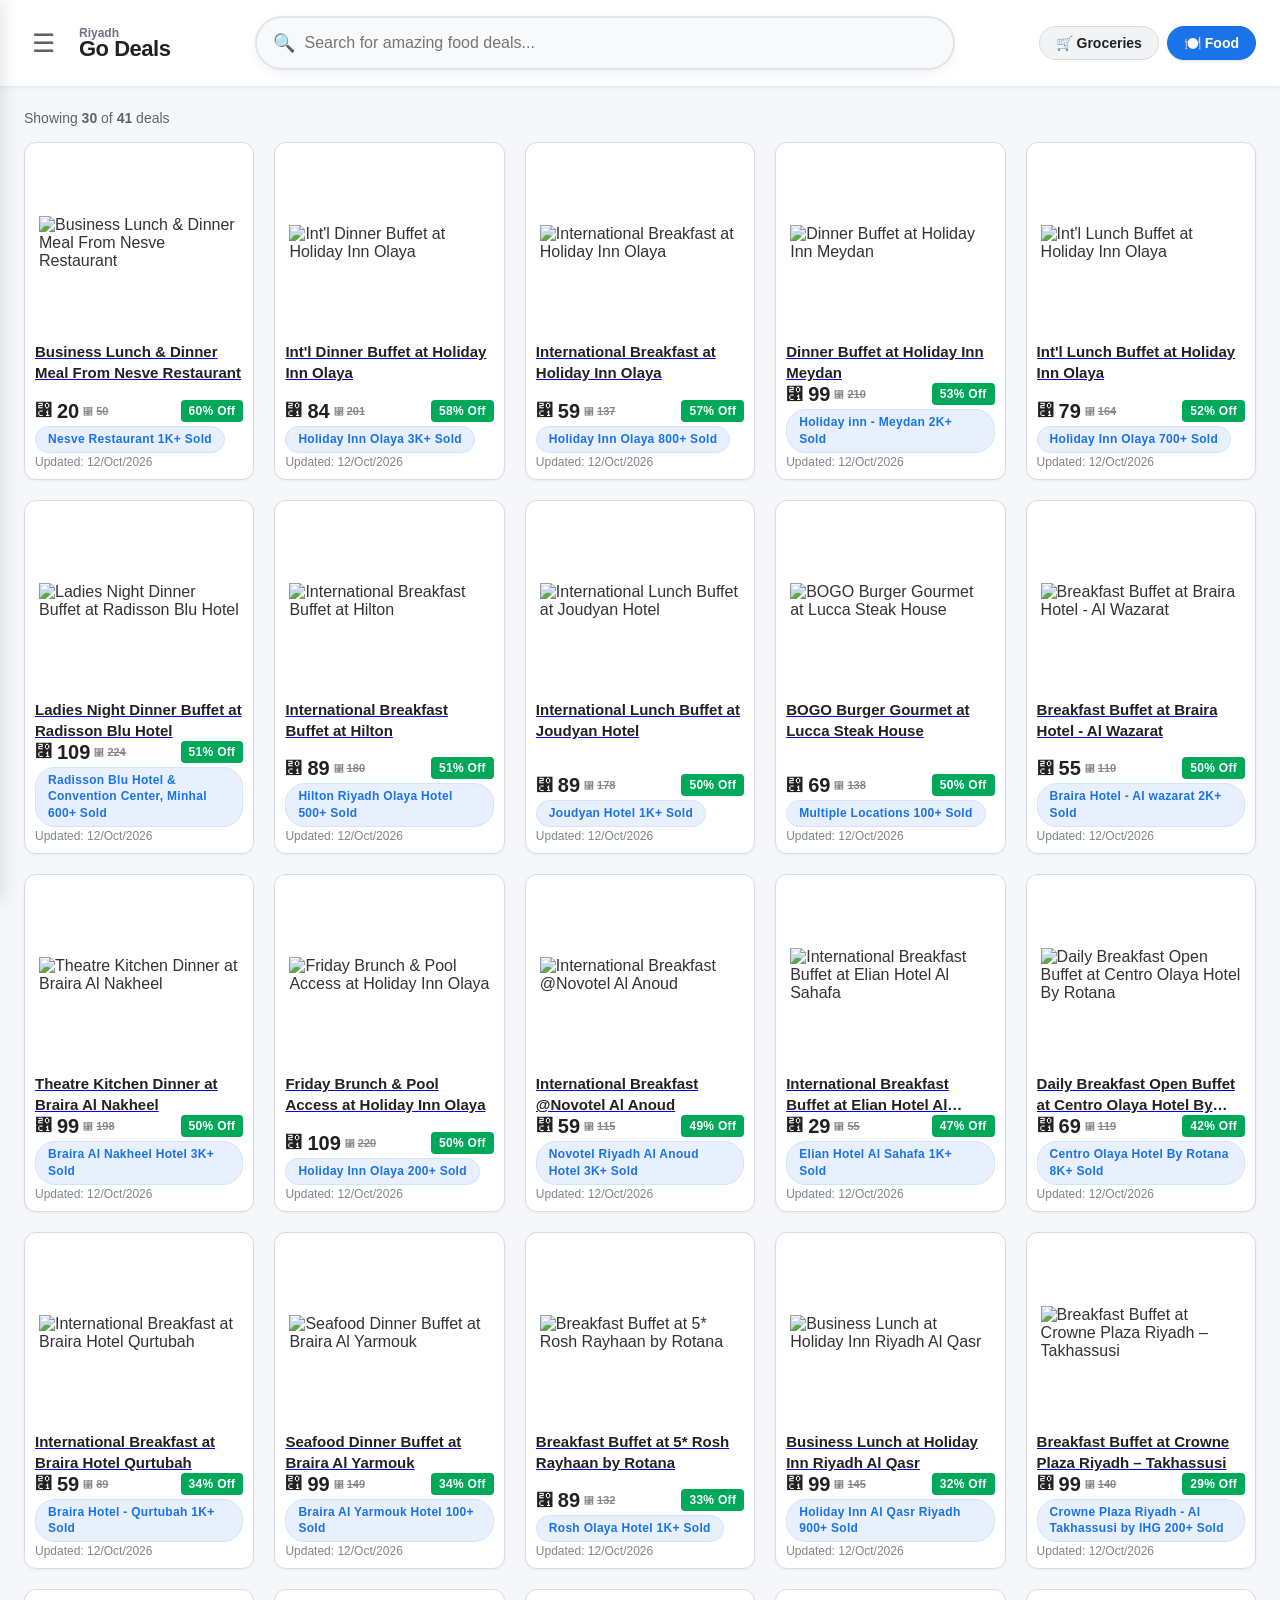
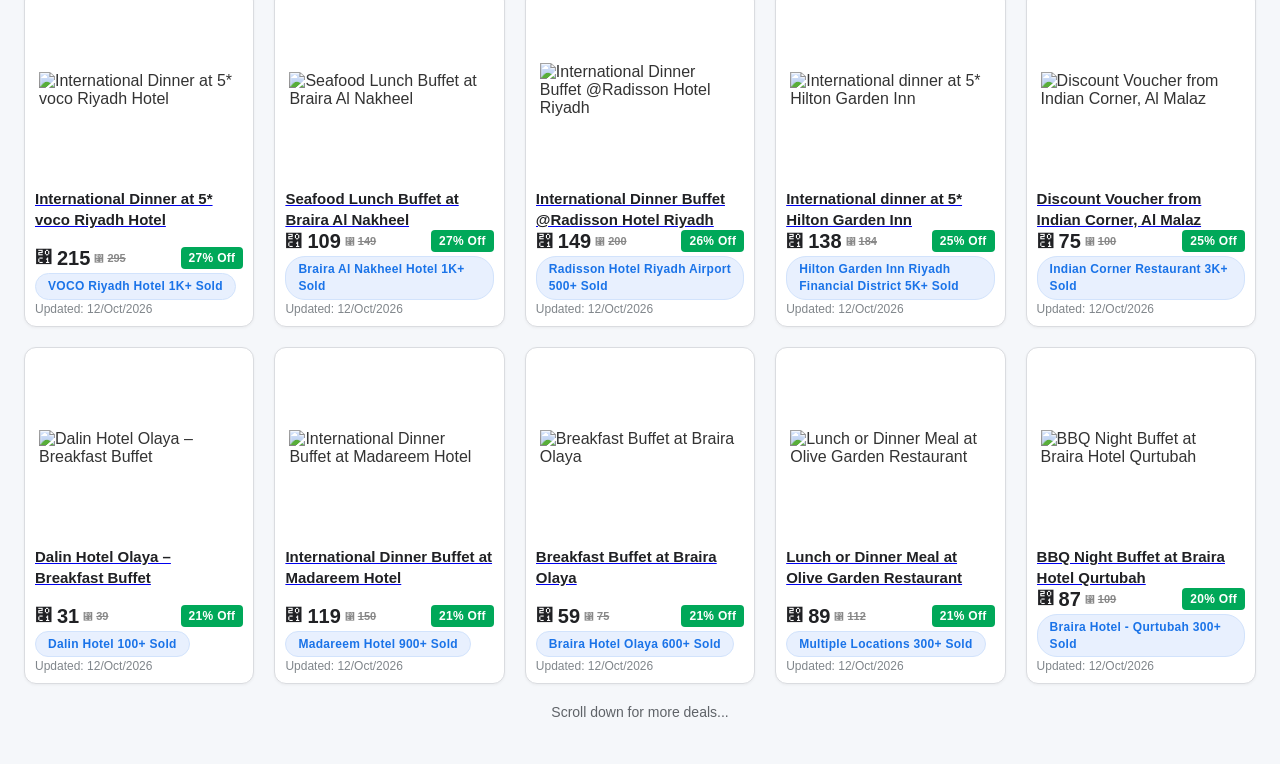
==== commit 7f5ba6f8: "Auto-updated grocery and food deals" ====
--- a/food/index.html
+++ b/food/index.html
@@ -71,7 +71,7 @@
 </div>
 
 <script>
-  const rawData = [{"Store": "Elian Hotel Al Sahafa 1K+ Sold", "Product": "International Breakfast Buffet at Elian Hotel Al Sahafa", "Price": 29.0, "Old_Price": 55.0, "Offer": "47% Off", "Image_URL": "https://cdn.cobone.com/deals/sau/215227/f.webp?v=23", "Deal_URL": "https://www.cobone.com/en/deals/food-dining-riyadh/1-international-breakfast-buffet-myrtle-hotel/215227", "Fetched_Date": "2026-10-12"}, {"Store": "Hilton Garden Inn Riyadh Financial District 5K+ Sold", "Product": "International dinner at 5* Hilton Garden Inn", "Price": 138.0, "Old_Price": 184.0, "Offer": "25% Off", "Image_URL": "https://cdn.cobone.com/deals/sau/220193/11.webp?v=11", "Deal_URL": "https://www.cobone.com/en/deals/food-dining-riyadh/1-dinner-buffet-hilton-garden-inn-riyadh/220193", "Fetched_Date": "2026-10-12"}, {"Store": "Joudyan Hotel 1K+ Sold", "Product": "International Lunch Buffet at Joudyan Hotel", "Price": 89.0, "Old_Price": 178.0, "Offer": "50% Off", "Image_URL": "https://cdn.cobone.com/deals/sau/215539/1.webp?v=15", "Deal_URL": "https://www.cobone.com/en/deals/food-dining-riyadh/1-lunch-joudyan-hotel-adult/215539", "Fetched_Date": "2026-10-12"}, {"Store": "Multiple Locations 100+ Sold", "Product": "BOGO Burger Gourmet at Lucca Steak House", "Price": 69.0, "Old_Price": 138.0, "Offer": "50% Off", "Image_URL": "https://cdn.cobone.com/deals/sau/216679/1.webp?v=10", "Deal_URL": "https://www.cobone.com/en/deals/food-dining-riyadh/burger-lucca-steak-house/216679", "Fetched_Date": "2026-10-12"}, {"Store": "DoubleTree by Hilton Riyadh Financial District 1K+ Sold", "Product": "Lunch Buffet at DoubleTree Financial District", "Price": 119.0, "Old_Price": 160.0, "Offer": "26% Off", "Image_URL": "https://cdn.cobone.com/deals/sau/219526/1l.webp?v=24", "Deal_URL": "https://www.cobone.com/en/deals/food-dining-riyadh/1-lunch-buffet-doubletree-by-hilton-riyadh/219526", "Fetched_Date": "2026-10-10"}, {"Store": "Rosh Olaya Hotel 1K+ Sold", "Product": "Breakfast Buffet at 5* Rosh Rayhaan by Rotana", "Price": 89.0, "Old_Price": 132.0, "Offer": "33% Off", "Image_URL": "https://cdn.cobone.com/deals/sau/217592/1.webp?v=7", "Deal_URL": "https://www.cobone.com/en/deals/food-dining-riyadh/1-breakfast-buffet-rosh-rayhaan-rotana/217592", "Fetched_Date": "2026-10-12"}, {"Store": "Cobone Deal", "Product": "Breakfast Buffet at Braira Al Nakheel Hotel", "Price": 69.0, "Old_Price": null, "Offer": "", "Image_URL": "https://cdn.cobone.com/deals/sau/218827/egg-juice-bacon-breakfast.webp?v=7", "Deal_URL": "https://www.cobone.com/en/deals/food-dining-riyadh/1-breakfast-buffet-braira-alnakheel-hotel/218827", "Fetched_Date": "2026-10-12"}, {"Store": "Cobone Deal", "Product": "International Dinner Buffet at Joudyan Hotel", "Price": 89.0, "Old_Price": null, "Offer": "", "Image_URL": "https://cdn.cobone.com/deals/sau/215537/1.webp?v=4", "Deal_URL": "https://www.cobone.com/en/deals/food-dining-riyadh/1-dinner-buffet-joudyan-hotel-adult/215537", "Fetched_Date": "2026-10-12"}, {"Store": "Cobone Deal", "Product": "Seafood Lunch Buffet at Braira Hotel Olaya", "Price": 99.0, "Old_Price": null, "Offer": "", "Image_URL": "https://cdn.cobone.com/deals/sau/211176/1.webp?v=10", "Deal_URL": "https://www.cobone.com/en/deals/food-dining-riyadh/1-seafood-lunch-buffet-braira-olaya/211176", "Fetched_Date": "2026-10-12"}, {"Store": "Cobone Deal", "Product": "Pool Access & Drink at Holiday Inn Riyadh the Business District", "Price": 100.0, "Old_Price": null, "Offer": "", "Image_URL": "https://cdn.cobone.com/deals/sau/206985/1.webp?v=6", "Deal_URL": "https://www.cobone.com/en/deals/food-dining-riyadh/1-pool-access-meal-holiday-inn-business-district/218186", "Fetched_Date": "2026-10-12"}, {"Store": "Braira Al Nakheel Hotel 4K+ Sold", "Product": "Seafood Market Buffet at Braira Al Nakheel Hotel", "Price": 129.0, "Old_Price": 159.0, "Offer": "19% Off", "Image_URL": "https://cdn.cobone.com/deals/sau/222032/sea1.webp?v=9", "Deal_URL": "https://www.cobone.com/en/deals/food-dining-riyadh/1-seafood-dinner-buffet-braira-alnakheel-hotel/222032", "Fetched_Date": "2026-10-12"}, {"Store": "Braira Hotel - Al wazarat 2K+ Sold", "Product": "Breakfast Buffet at Braira Hotel - Al Wazarat", "Price": 55.0, "Old_Price": 110.0, "Offer": "50% Off", "Image_URL": "https://cdn.cobone.com/deals/sau/215493/1.webp?v=15", "Deal_URL": "https://www.cobone.com/en/deals/food-dining-riyadh/1-international-breakfast-buffet-braira-wazarat/215493", "Fetched_Date": "2026-10-12"}, {"Store": "Holiday Inn Olaya 3K+ Sold", "Product": "Int'l Dinner Buffet at Holiday Inn Olaya", "Price": 84.0, "Old_Price": 201.0, "Offer": "58% Off", "Image_URL": "https://cdn.cobone.com/deals/sau/185447/141414441414.webp?v=16", "Deal_URL": "https://www.cobone.com/en/deals/food-dining-riyadh/1-international-dinner-buffet-at-holiday-inn-olaya/206840", "Fetched_Date": "2026-10-12"}, {"Store": "Holiday inn - Meydan 2K+ Sold", "Product": "Dinner Buffet at Holiday Inn Meydan", "Price": 99.0, "Old_Price": 210.0, "Offer": "53% Off", "Image_URL": "https://cdn.cobone.com/deals/sau/209833/1.webp?v=11", "Deal_URL": "https://www.cobone.com/en/deals/food-dining-riyadh/1-dinner-buffet-holiday-inn-meydan/209833", "Fetched_Date": "2026-10-12"}, {"Store": "Braira Al Nakheel Hotel 3K+ Sold", "Product": "Theatre Kitchen Dinner at Braira Al Nakheel", "Price": 99.0, "Old_Price": 198.0, "Offer": "50% Off", "Image_URL": "https://cdn.cobone.com/deals/sau/210822/img.webp?v=12", "Deal_URL": "https://www.cobone.com/en/deals/food-dining-riyadh/1-theatre-kitchen-dinner-at-braira-al-nakheel/210822", "Fetched_Date": "2026-10-12"}, {"Store": "Centro Olaya Hotel By Rotana 8K+ Sold", "Product": "Daily Breakfast Open Buffet at Centro Olaya Hotel By Rotana", "Price": 69.0, "Old_Price": 119.0, "Offer": "42% Off", "Image_URL": "https://cdn.cobone.com/deals/sau/193245/1.webp?v=22", "Deal_URL": "https://www.cobone.com/en/deals/food-dining-riyadh/1-breakfast-buffet-centro-al-olaya/193245", "Fetched_Date": "2026-10-12"}, {"Store": "VOCO Riyadh Hotel 1K+ Sold", "Product": "International Dinner at 5* voco Riyadh Hotel", "Price": 215.0, "Old_Price": 295.0, "Offer": "27% Off", "Image_URL": "https://cdn.cobone.com/deals/sau/146112/3%20%282%29.webp?v=8", "Deal_URL": "https://www.cobone.com/en/deals/food-dining-riyadh/1-daily-international-dinner-voco-riyadh-hotel/218683", "Fetched_Date": "2026-10-12"}, {"Store": "Braira Hotel - Qurtubah 300+ Sold", "Product": "BBQ Night Buffet at Braira Hotel Qurtubah", "Price": 87.0, "Old_Price": 109.0, "Offer": "20% Off", "Image_URL": "https://cdn.cobone.com/deals/sau/189640/1.webp?v=20", "Deal_URL": "https://www.cobone.com/en/deals/food-dining-riyadh/1-bbq-night-buffet-braira-hotel-qurtubah/218874", "Fetched_Date": "2026-10-12"}, {"Store": "Holiday Inn Izdihar 400+ Sold", "Product": "International Dinner at Holiday Inn Izdihar", "Price": 105.0, "Old_Price": 212.0, "Offer": "50% Off", "Image_URL": "https://cdn.cobone.com/deals/sau/215760/a.webp?v=12", "Deal_URL": "https://www.cobone.com/en/deals/food-dining-riyadh/1-dinner-buffet-holiday-inn-izdihar/215760", "Fetched_Date": "2026-10-10"}, {"Store": "Holiday Inn Olaya 700+ Sold", "Product": "Int'l Lunch Buffet at Holiday Inn Olaya", "Price": 79.0, "Old_Price": 164.0, "Offer": "52% Off", "Image_URL": "https://cdn.cobone.com/deals/sau/202746/1.webp?v=12", "Deal_URL": "https://www.cobone.com/en/deals/food-dining-riyadh/1-international-lunch-buffet-holiday-inn-olaya/206836", "Fetched_Date": "2026-10-12"}, {"Store": "Holiday Inn Olaya 800+ Sold", "Product": "International Breakfast at Holiday Inn Olaya", "Price": 59.0, "Old_Price": 137.0, "Offer": "57% Off", "Image_URL": "https://cdn.cobone.com/deals/sau/201425/1.webp?v=15", "Deal_URL": "https://www.cobone.com/en/deals/food-dining-riyadh/1-breakfast-buffet-at-holiday-inn-olaya/201425", "Fetched_Date": "2026-10-12"}, {"Store": "Braira Hotel - Qurtubah 400+ Sold", "Product": "Seafood Night at Braira Qurtubah", "Price": 95.0, "Old_Price": 119.0, "Offer": "20% Off", "Image_URL": "https://cdn.cobone.com/deals/sau/218890/2.webp?v=10", "Deal_URL": "https://www.cobone.com/en/deals/food-dining-riyadh/1-braira-seafood-dinner-adult/218890", "Fetched_Date": "2026-10-12"}, {"Store": "Braira Hotel - Qurtubah 2K+ Sold", "Product": "Indian Dinner From Braira Hotel - Qurtubah", "Price": 69.0, "Old_Price": 85.0, "Offer": "19% Off", "Image_URL": "https://cdn.cobone.com/deals/sau/218895/id1.webp?v=10", "Deal_URL": "https://www.cobone.com/en/deals/food-dining-riyadh/1-indian-dinner-buffet-braira-hotel-qurtubah/218895", "Fetched_Date": "2026-10-12"}, {"Store": "Novotel Riyadh Al Anoud Hotel 3K+ Sold", "Product": "International Breakfast @Novotel Al Anoud", "Price": 59.0, "Old_Price": 115.0, "Offer": "49% Off", "Image_URL": "https://cdn.cobone.com/deals/sau/217079/1%20%281%29.webp?v=9", "Deal_URL": "https://www.cobone.com/en/deals/food-dining-riyadh/1-international-breakfast-buffet-novotel-alanoud/217079", "Fetched_Date": "2026-10-12"}, {"Store": "Radisson Blu Hotel & Convention Center, Minhal 600+ Sold", "Product": "Ladies Night Dinner Buffet at Radisson Blu Hotel", "Price": 109.0, "Old_Price": 224.0, "Offer": "51% Off", "Image_URL": "https://cdn.cobone.com/deals/sau/189390/Radisson%20Blu%20Hotel.webp?v=18", "Deal_URL": "https://www.cobone.com/en/deals/food-dining-riyadh/1-ladies-night-dinner-buffet-crowne-plaza/189390", "Fetched_Date": "2026-10-12"}, {"Store": "Braira Al Nakheel Hotel 1K+ Sold", "Product": "Seafood Lunch Buffet at Braira Al Nakheel", "Price": 109.0, "Old_Price": 149.0, "Offer": "27% Off", "Image_URL": "https://cdn.cobone.com/deals/sau/184956/1.webp?v=15", "Deal_URL": "https://www.cobone.com/en/deals/food-dining-riyadh/1-friday-seafood-lunch-buffet-braira-al-nakheel/215481", "Fetched_Date": "2026-10-12"}, {"Store": "Braira Al Yarmouk Hotel", "Product": "FLASH SALE! International breakfast at Braira Al Yarmouk", "Price": 49.0, "Old_Price": 75.0, "Offer": "35% Off", "Image_URL": "https://cdn.cobone.com/deals/sau/206991/1.webp?v=32", "Deal_URL": "https://www.cobone.com/en/deals/food-dining-riyadh/1-international-breakfast-buffet-braira-al-yarmouk/220130", "Fetched_Date": "2026-10-10"}, {"Store": "Papa Johns KSA 600+ Sold", "Product": "Buy One Get One Free on Medium Pizza at Papa Johns", "Price": 5.0, "Old_Price": null, "Offer": "", "Image_URL": "https://cdn.cobone.com/deals/sau/212440/papa-johns-bogo-offer-image%20%282%29.webp?v=34", "Deal_URL": "https://www.cobone.com/en/deals/food-dining-riyadh/buy-one-get-one-free-papa-johns-ksa/212440", "Fetched_Date": "2026-10-12"}, {"Store": "Azara Hotel", "Product": "International Breakfast Buffet at Azara Hotel", "Price": 38.0, "Old_Price": 60.0, "Offer": "37% Off", "Image_URL": "https://cdn.cobone.com/deals/sau/221537/1.webp?v=6", "Deal_URL": "https://www.cobone.com/en/deals/food-dining-riyadh/breakfast-buffet-at-azara-hotel/221537", "Fetched_Date": "2026-10-10"}, {"Store": "Mercure Al Anoud Hotel 600+ Sold", "Product": "Breakfast Buffet at Mercure Al Anoud Hotel", "Price": 49.0, "Old_Price": 95.0, "Offer": "48% Off", "Image_URL": "https://cdn.cobone.com/deals/sau/199921/1.webp?v=12", "Deal_URL": "https://www.cobone.com/en/deals/food-dining-riyadh/1-international-breakfast-buffet-mercure-al-anoud/205785", "Fetched_Date": "2026-10-10"}, {"Store": "Holiday Inn Olaya 200+ Sold", "Product": "Friday Brunch & Pool Access at Holiday Inn Olaya", "Price": 109.0, "Old_Price": 220.0, "Offer": "50% Off", "Image_URL": "https://cdn.cobone.com/deals/sau/202752/5.webp?v=12", "Deal_URL": "https://www.cobone.com/en/deals/food-dining-riyadh/1-friday-brunch-pool-holiday-inn-olaya/206837", "Fetched_Date": "2026-10-12"}, {"Store": "DoubleTree by Hilton Riyadh Financial District 600+ Sold", "Product": "Breakfast at 5* DoubleTree by Hilton Riyadh", "Price": 84.0, "Old_Price": 99.0, "Offer": "15% Off", "Image_URL": "https://cdn.cobone.com/deals/sau/221476/1.webp?v=9", "Deal_URL": "https://www.cobone.com/en/deals/food-dining-riyadh/1-breakfast-buffet-doubletree-financial-district/221476", "Fetched_Date": "2026-10-10"}, {"Store": "Braira Hotel - Qurtubah 200+ Sold", "Product": "Flavor Market Dinner Buffet at Braira Hotel Qurtubah", "Price": 69.0, "Old_Price": 85.0, "Offer": "19% Off", "Image_URL": "https://cdn.cobone.com/deals/sau/218899/1.webp?v=33", "Deal_URL": "https://www.cobone.com/en/deals/food-dining-riyadh/1-flavor-market-dinner-at-braira-hotel-qurtubah/218899", "Fetched_Date": "2026-10-12"}, {"Store": "Hilton Riyadh Olaya Hotel 500+ Sold", "Product": "International Breakfast Buffet at Hilton", "Price": 89.0, "Old_Price": 180.0, "Offer": "51% Off", "Image_URL": "https://cdn.cobone.com/deals/sau/192218/breakfaast%201%20copy.webp?v=8", "Deal_URL": "https://www.cobone.com/en/deals/food-dining-riyadh/1-international-breakfast-buffet-at-hilton/216312", "Fetched_Date": "2026-10-12"}, {"Store": "Radisson Hotel Riyadh Airport 500+ Sold", "Product": "International Dinner Buffet @Radisson Hotel Riyadh", "Price": 149.0, "Old_Price": 200.0, "Offer": "26% Off", "Image_URL": "https://cdn.cobone.com/deals/sau/151516/dinner-live-music-radisson-riyadh-airport-s2.jpg?v=15", "Deal_URL": "https://www.cobone.com/en/deals/food-dining-riyadh/1-dinner-live-music-radisson-riyadh-airport/218124", "Fetched_Date": "2026-10-12"}, {"Store": "Holiday Inn Al Qasr Riyadh 900+ Sold", "Product": "Business Lunch at Holiday Inn Riyadh Al Qasr", "Price": 99.0, "Old_Price": 145.0, "Offer": "32% Off", "Image_URL": "https://cdn.cobone.com/deals/sau/221196/2.webp?v=17", "Deal_URL": "https://www.cobone.com/en/deals/food-dining-riyadh/1-business-lunch-buffet-holiday-inn-alqasr/221196", "Fetched_Date": "2026-10-12"}, {"Store": "Crowne Plaza Riyadh - Al Takhassusi by IHG 200+ Sold", "Product": "Breakfast Buffet at Crowne Plaza Riyadh – Takhassusi", "Price": 99.0, "Old_Price": 140.0, "Offer": "29% Off", "Image_URL": "https://cdn.cobone.com/deals/sau/218007/1.webp?v=7", "Deal_URL": "https://www.cobone.com/en/deals/food-dining-riyadh/1-international-breakfast-crowne-plaza-takhussusi/218007", "Fetched_Date": "2026-10-12"}, {"Store": "Dalin Hotel 100+ Sold", "Product": "Dalin Hotel Olaya – Breakfast Buffet", "Price": 31.0, "Old_Price": 39.0, "Offer": "21% Off", "Image_URL": "https://cdn.cobone.com/deals/sau/215728/3.webp?v=20", "Deal_URL": "https://www.cobone.com/en/deals/food-dining-riyadh/1-breakfast-buffet-at-dalin-hotel-olaya/215728", "Fetched_Date": "2026-10-12"}, {"Store": "Holiday Inn Riyadh the Business District, an IHG H 60+ Sold", "Product": "Lunch at Holiday Inn Riyadh Business District", "Price": 99.0, "Old_Price": 175.0, "Offer": "43% Off", "Image_URL": "https://cdn.cobone.com/deals/sau/205172/1.webp?v=19", "Deal_URL": "https://www.cobone.com/en/deals/food-dining-riyadh/1-lunch-buffet-holiday-inn-business-district/205172", "Fetched_Date": "2026-10-10"}, {"Store": "Holiday Inn Riyadh the Business District, an IHG H 100+ Sold", "Product": "Dinner at Holiday Inn Riyadh Business District", "Price": 99.0, "Old_Price": 175.0, "Offer": "43% Off", "Image_URL": "https://cdn.cobone.com/deals/sau/205172/1.webp?v=8", "Deal_URL": "https://www.cobone.com/en/deals/food-dining-riyadh/1-dinner-buffet-holiday-inn-business-district/219528", "Fetched_Date": "2026-10-10"}, {"Store": "Madareem Hotel 900+ Sold", "Product": "International Dinner Buffet at Madareem Hotel", "Price": 119.0, "Old_Price": 150.0, "Offer": "21% Off", "Image_URL": "https://cdn.cobone.com/deals/sau/190340/3.webp?v=14", "Deal_URL": "https://www.cobone.com/en/deals/food-dining-riyadh/1-international-dinner-buffet-madareem-hotel/190340", "Fetched_Date": "2026-10-12"}, {"Store": "Braira Hotel Olaya 600+ Sold", "Product": "Breakfast Buffet at Braira Olaya", "Price": 59.0, "Old_Price": 75.0, "Offer": "21% Off", "Image_URL": "https://cdn.cobone.com/deals/sau/221187/1.webp?v=7", "Deal_URL": "https://www.cobone.com/en/deals/food-dining-riyadh/1-breakfast-buffet-braira-olaya/221187", "Fetched_Date": "2026-10-12"}, {"Store": "Braira Hotel Olaya 1K+ Sold", "Product": "Seafood Dinner Buffet at Braira Hotel Olaya", "Price": 99.0, "Old_Price": 119.0, "Offer": "17% Off", "Image_URL": "https://cdn.cobone.com/deals/sau/210856/1.webp?v=12", "Deal_URL": "https://www.cobone.com/en/deals/food-dining-riyadh/1-seafood-dinner-buffet-braira-olaya/210856", "Fetched_Date": "2026-10-12"}, {"Store": "Braira Hotel - Qurtubah 1K+ Sold", "Product": "International Breakfast at Braira Hotel Qurtubah", "Price": 59.0, "Old_Price": 89.0, "Offer": "34% Off", "Image_URL": "https://cdn.cobone.com/deals/sau/218897/5.webp?v=15", "Deal_URL": "https://www.cobone.com/en/deals/food-dining-riyadh/1-international-breakfast-buffet-braira-qurtubah/218897", "Fetched_Date": "2026-10-12"}, {"Store": "Indian Corner Restaurant 3K+ Sold", "Product": "Discount Voucher from Indian Corner, Al Malaz", "Price": 75.0, "Old_Price": 100.0, "Offer": "25% Off", "Image_URL": "https://cdn.cobone.com/deals/sau/127221/Indian.webp?v=47", "Deal_URL": "https://www.cobone.com/en/deals/food-dining-riyadh/indian-corner-restaurant-discount-voucher/127221", "Fetched_Date": "2026-10-12"}, {"Store": "Multiple Locations 300+ Sold", "Product": "Lunch or Dinner Meal at Olive Garden Restaurant", "Price": 89.0, "Old_Price": 112.0, "Offer": "21% Off", "Image_URL": "https://cdn.cobone.com/deals/sau/208042/1.webp?v=19", "Deal_URL": "https://www.cobone.com/en/deals/food-dining-riyadh/lunch-dinner-set-menu-olive-garden-restaurant/208042", "Fetched_Date": "2026-10-12"}, {"Store": "Braira Al Yarmouk Hotel 100+ Sold", "Product": "Seafood Dinner Buffet at Braira Al Yarmouk", "Price": 99.0, "Old_Price": 149.0, "Offer": "34% Off", "Image_URL": "https://cdn.cobone.com/deals/sau/218167/main.webp?v=13", "Deal_URL": "https://www.cobone.com/en/deals/food-dining-riyadh/1-seafood-dinner-braira-alyarmouk-hotel/218167", "Fetched_Date": "2026-10-12"}, {"Store": "Nesve Restaurant 1K+ Sold", "Product": "Business Lunch & Dinner Meal From Nesve Restaurant", "Price": 20.0, "Old_Price": 50.0, "Offer": "60% Off", "Image_URL": "https://cdn.cobone.com/deals/sau/197999/1.webp?v=20", "Deal_URL": "https://www.cobone.com/en/deals/food-dining-riyadh/1-lunch-dinner-meal-nesve-restaurant/197999", "Fetched_Date": "2026-10-12"}, {"Store": "Braira Al Nakheel Hotel 2K+ Sold", "Product": "Alf Lila Wa Lila Dinner at Braira Al Nakheel", "Price": 129.0, "Old_Price": 159.0, "Offer": "19% Off", "Image_URL": "https://cdn.cobone.com/deals/sau/222030/1.webp?v=6", "Deal_URL": "https://www.cobone.com/en/deals/food-dining-riyadh/1-alf-lila-wa-lila-braira-nakheel/222030", "Fetched_Date": "2026-10-12"}]; 
+  const rawData = [{"Store": "Elian Hotel Al Sahafa 1K+ Sold", "Product": "International Breakfast Buffet at Elian Hotel Al Sahafa", "Price": 29.0, "Old_Price": 55.0, "Offer": "47% Off", "Image_URL": "https://cdn.cobone.com/deals/sau/215227/f.webp?v=23", "Deal_URL": "https://www.cobone.com/en/deals/food-dining-riyadh/1-international-breakfast-buffet-myrtle-hotel/215227", "Fetched_Date": "2026-10-12"}, {"Store": "Hilton Garden Inn Riyadh Financial District 5K+ Sold", "Product": "International dinner at 5* Hilton Garden Inn", "Price": 138.0, "Old_Price": 184.0, "Offer": "25% Off", "Image_URL": "https://cdn.cobone.com/deals/sau/220193/11.webp?v=11", "Deal_URL": "https://www.cobone.com/en/deals/food-dining-riyadh/1-dinner-buffet-hilton-garden-inn-riyadh/220193", "Fetched_Date": "2026-10-12"}, {"Store": "Joudyan Hotel 1K+ Sold", "Product": "International Lunch Buffet at Joudyan Hotel", "Price": 89.0, "Old_Price": 178.0, "Offer": "50% Off", "Image_URL": "https://cdn.cobone.com/deals/sau/215539/1.webp?v=15", "Deal_URL": "https://www.cobone.com/en/deals/food-dining-riyadh/1-lunch-joudyan-hotel-adult/215539", "Fetched_Date": "2026-10-12"}, {"Store": "Multiple Locations 100+ Sold", "Product": "BOGO Burger Gourmet at Lucca Steak House", "Price": 69.0, "Old_Price": 138.0, "Offer": "50% Off", "Image_URL": "https://cdn.cobone.com/deals/sau/216679/1.webp?v=10", "Deal_URL": "https://www.cobone.com/en/deals/food-dining-riyadh/burger-lucca-steak-house/216679", "Fetched_Date": "2026-10-12"}, {"Store": "Rosh Olaya Hotel 1K+ Sold", "Product": "Breakfast Buffet at 5* Rosh Rayhaan by Rotana", "Price": 89.0, "Old_Price": 132.0, "Offer": "33% Off", "Image_URL": "https://cdn.cobone.com/deals/sau/217592/1.webp?v=7", "Deal_URL": "https://www.cobone.com/en/deals/food-dining-riyadh/1-breakfast-buffet-rosh-rayhaan-rotana/217592", "Fetched_Date": "2026-10-12"}, {"Store": "Cobone Deal", "Product": "Breakfast Buffet at Braira Al Nakheel Hotel", "Price": 69.0, "Old_Price": null, "Offer": "", "Image_URL": "https://cdn.cobone.com/deals/sau/218827/egg-juice-bacon-breakfast.webp?v=7", "Deal_URL": "https://www.cobone.com/en/deals/food-dining-riyadh/1-breakfast-buffet-braira-alnakheel-hotel/218827", "Fetched_Date": "2026-10-12"}, {"Store": "Cobone Deal", "Product": "International Dinner Buffet at Joudyan Hotel", "Price": 89.0, "Old_Price": null, "Offer": "", "Image_URL": "https://cdn.cobone.com/deals/sau/215537/1.webp?v=4", "Deal_URL": "https://www.cobone.com/en/deals/food-dining-riyadh/1-dinner-buffet-joudyan-hotel-adult/215537", "Fetched_Date": "2026-10-12"}, {"Store": "Cobone Deal", "Product": "Seafood Lunch Buffet at Braira Hotel Olaya", "Price": 99.0, "Old_Price": null, "Offer": "", "Image_URL": "https://cdn.cobone.com/deals/sau/211176/1.webp?v=10", "Deal_URL": "https://www.cobone.com/en/deals/food-dining-riyadh/1-seafood-lunch-buffet-braira-olaya/211176", "Fetched_Date": "2026-10-12"}, {"Store": "Cobone Deal", "Product": "Pool Access & Drink at Holiday Inn Riyadh the Business District", "Price": 100.0, "Old_Price": null, "Offer": "", "Image_URL": "https://cdn.cobone.com/deals/sau/206985/1.webp?v=6", "Deal_URL": "https://www.cobone.com/en/deals/food-dining-riyadh/1-pool-access-meal-holiday-inn-business-district/218186", "Fetched_Date": "2026-10-12"}, {"Store": "Braira Al Nakheel Hotel 4K+ Sold", "Product": "Seafood Market Buffet at Braira Al Nakheel Hotel", "Price": 129.0, "Old_Price": 159.0, "Offer": "19% Off", "Image_URL": "https://cdn.cobone.com/deals/sau/222032/sea1.webp?v=9", "Deal_URL": "https://www.cobone.com/en/deals/food-dining-riyadh/1-seafood-dinner-buffet-braira-alnakheel-hotel/222032", "Fetched_Date": "2026-10-12"}, {"Store": "Braira Hotel - Al wazarat 2K+ Sold", "Product": "Breakfast Buffet at Braira Hotel - Al Wazarat", "Price": 55.0, "Old_Price": 110.0, "Offer": "50% Off", "Image_URL": "https://cdn.cobone.com/deals/sau/215493/1.webp?v=15", "Deal_URL": "https://www.cobone.com/en/deals/food-dining-riyadh/1-international-breakfast-buffet-braira-wazarat/215493", "Fetched_Date": "2026-10-12"}, {"Store": "Holiday Inn Olaya 3K+ Sold", "Product": "Int'l Dinner Buffet at Holiday Inn Olaya", "Price": 84.0, "Old_Price": 201.0, "Offer": "58% Off", "Image_URL": "https://cdn.cobone.com/deals/sau/185447/141414441414.webp?v=16", "Deal_URL": "https://www.cobone.com/en/deals/food-dining-riyadh/1-international-dinner-buffet-at-holiday-inn-olaya/206840", "Fetched_Date": "2026-10-12"}, {"Store": "Holiday inn - Meydan 2K+ Sold", "Product": "Dinner Buffet at Holiday Inn Meydan", "Price": 99.0, "Old_Price": 210.0, "Offer": "53% Off", "Image_URL": "https://cdn.cobone.com/deals/sau/209833/1.webp?v=11", "Deal_URL": "https://www.cobone.com/en/deals/food-dining-riyadh/1-dinner-buffet-holiday-inn-meydan/209833", "Fetched_Date": "2026-10-12"}, {"Store": "Braira Al Nakheel Hotel 3K+ Sold", "Product": "Theatre Kitchen Dinner at Braira Al Nakheel", "Price": 99.0, "Old_Price": 198.0, "Offer": "50% Off", "Image_URL": "https://cdn.cobone.com/deals/sau/210822/img.webp?v=12", "Deal_URL": "https://www.cobone.com/en/deals/food-dining-riyadh/1-theatre-kitchen-dinner-at-braira-al-nakheel/210822", "Fetched_Date": "2026-10-12"}, {"Store": "Centro Olaya Hotel By Rotana 8K+ Sold", "Product": "Daily Breakfast Open Buffet at Centro Olaya Hotel By Rotana", "Price": 69.0, "Old_Price": 119.0, "Offer": "42% Off", "Image_URL": "https://cdn.cobone.com/deals/sau/193245/1.webp?v=22", "Deal_URL": "https://www.cobone.com/en/deals/food-dining-riyadh/1-breakfast-buffet-centro-al-olaya/193245", "Fetched_Date": "2026-10-12"}, {"Store": "VOCO Riyadh Hotel 1K+ Sold", "Product": "International Dinner at 5* voco Riyadh Hotel", "Price": 215.0, "Old_Price": 295.0, "Offer": "27% Off", "Image_URL": "https://cdn.cobone.com/deals/sau/146112/3%20%282%29.webp?v=8", "Deal_URL": "https://www.cobone.com/en/deals/food-dining-riyadh/1-daily-international-dinner-voco-riyadh-hotel/218683", "Fetched_Date": "2026-10-12"}, {"Store": "Braira Hotel - Qurtubah 300+ Sold", "Product": "BBQ Night Buffet at Braira Hotel Qurtubah", "Price": 87.0, "Old_Price": 109.0, "Offer": "20% Off", "Image_URL": "https://cdn.cobone.com/deals/sau/189640/1.webp?v=20", "Deal_URL": "https://www.cobone.com/en/deals/food-dining-riyadh/1-bbq-night-buffet-braira-hotel-qurtubah/218874", "Fetched_Date": "2026-10-12"}, {"Store": "Holiday Inn Olaya 700+ Sold", "Product": "Int'l Lunch Buffet at Holiday Inn Olaya", "Price": 79.0, "Old_Price": 164.0, "Offer": "52% Off", "Image_URL": "https://cdn.cobone.com/deals/sau/202746/1.webp?v=12", "Deal_URL": "https://www.cobone.com/en/deals/food-dining-riyadh/1-international-lunch-buffet-holiday-inn-olaya/206836", "Fetched_Date": "2026-10-12"}, {"Store": "Holiday Inn Olaya 800+ Sold", "Product": "International Breakfast at Holiday Inn Olaya", "Price": 59.0, "Old_Price": 137.0, "Offer": "57% Off", "Image_URL": "https://cdn.cobone.com/deals/sau/201425/1.webp?v=15", "Deal_URL": "https://www.cobone.com/en/deals/food-dining-riyadh/1-breakfast-buffet-at-holiday-inn-olaya/201425", "Fetched_Date": "2026-10-12"}, {"Store": "Braira Hotel - Qurtubah 400+ Sold", "Product": "Seafood Night at Braira Qurtubah", "Price": 95.0, "Old_Price": 119.0, "Offer": "20% Off", "Image_URL": "https://cdn.cobone.com/deals/sau/218890/2.webp?v=10", "Deal_URL": "https://www.cobone.com/en/deals/food-dining-riyadh/1-braira-seafood-dinner-adult/218890", "Fetched_Date": "2026-10-12"}, {"Store": "Braira Hotel - Qurtubah 2K+ Sold", "Product": "Indian Dinner From Braira Hotel - Qurtubah", "Price": 69.0, "Old_Price": 85.0, "Offer": "19% Off", "Image_URL": "https://cdn.cobone.com/deals/sau/218895/id1.webp?v=10", "Deal_URL": "https://www.cobone.com/en/deals/food-dining-riyadh/1-indian-dinner-buffet-braira-hotel-qurtubah/218895", "Fetched_Date": "2026-10-12"}, {"Store": "Novotel Riyadh Al Anoud Hotel 3K+ Sold", "Product": "International Breakfast @Novotel Al Anoud", "Price": 59.0, "Old_Price": 115.0, "Offer": "49% Off", "Image_URL": "https://cdn.cobone.com/deals/sau/217079/1%20%281%29.webp?v=9", "Deal_URL": "https://www.cobone.com/en/deals/food-dining-riyadh/1-international-breakfast-buffet-novotel-alanoud/217079", "Fetched_Date": "2026-10-12"}, {"Store": "Radisson Blu Hotel & Convention Center, Minhal 600+ Sold", "Product": "Ladies Night Dinner Buffet at Radisson Blu Hotel", "Price": 109.0, "Old_Price": 224.0, "Offer": "51% Off", "Image_URL": "https://cdn.cobone.com/deals/sau/189390/Radisson%20Blu%20Hotel.webp?v=18", "Deal_URL": "https://www.cobone.com/en/deals/food-dining-riyadh/1-ladies-night-dinner-buffet-crowne-plaza/189390", "Fetched_Date": "2026-10-12"}, {"Store": "Braira Al Nakheel Hotel 1K+ Sold", "Product": "Seafood Lunch Buffet at Braira Al Nakheel", "Price": 109.0, "Old_Price": 149.0, "Offer": "27% Off", "Image_URL": "https://cdn.cobone.com/deals/sau/184956/1.webp?v=15", "Deal_URL": "https://www.cobone.com/en/deals/food-dining-riyadh/1-friday-seafood-lunch-buffet-braira-al-nakheel/215481", "Fetched_Date": "2026-10-12"}, {"Store": "Papa Johns KSA 600+ Sold", "Product": "Buy One Get One Free on Medium Pizza at Papa Johns", "Price": 5.0, "Old_Price": null, "Offer": "", "Image_URL": "https://cdn.cobone.com/deals/sau/212440/papa-johns-bogo-offer-image%20%282%29.webp?v=34", "Deal_URL": "https://www.cobone.com/en/deals/food-dining-riyadh/buy-one-get-one-free-papa-johns-ksa/212440", "Fetched_Date": "2026-10-12"}, {"Store": "Holiday Inn Olaya 200+ Sold", "Product": "Friday Brunch & Pool Access at Holiday Inn Olaya", "Price": 109.0, "Old_Price": 220.0, "Offer": "50% Off", "Image_URL": "https://cdn.cobone.com/deals/sau/202752/5.webp?v=12", "Deal_URL": "https://www.cobone.com/en/deals/food-dining-riyadh/1-friday-brunch-pool-holiday-inn-olaya/206837", "Fetched_Date": "2026-10-12"}, {"Store": "Braira Hotel - Qurtubah 200+ Sold", "Product": "Flavor Market Dinner Buffet at Braira Hotel Qurtubah", "Price": 69.0, "Old_Price": 85.0, "Offer": "19% Off", "Image_URL": "https://cdn.cobone.com/deals/sau/218899/1.webp?v=33", "Deal_URL": "https://www.cobone.com/en/deals/food-dining-riyadh/1-flavor-market-dinner-at-braira-hotel-qurtubah/218899", "Fetched_Date": "2026-10-12"}, {"Store": "Hilton Riyadh Olaya Hotel 500+ Sold", "Product": "International Breakfast Buffet at Hilton", "Price": 89.0, "Old_Price": 180.0, "Offer": "51% Off", "Image_URL": "https://cdn.cobone.com/deals/sau/192218/breakfaast%201%20copy.webp?v=8", "Deal_URL": "https://www.cobone.com/en/deals/food-dining-riyadh/1-international-breakfast-buffet-at-hilton/216312", "Fetched_Date": "2026-10-12"}, {"Store": "Radisson Hotel Riyadh Airport 500+ Sold", "Product": "International Dinner Buffet @Radisson Hotel Riyadh", "Price": 149.0, "Old_Price": 200.0, "Offer": "26% Off", "Image_URL": "https://cdn.cobone.com/deals/sau/151516/dinner-live-music-radisson-riyadh-airport-s2.jpg?v=15", "Deal_URL": "https://www.cobone.com/en/deals/food-dining-riyadh/1-dinner-live-music-radisson-riyadh-airport/218124", "Fetched_Date": "2026-10-12"}, {"Store": "Holiday Inn Al Qasr Riyadh 900+ Sold", "Product": "Business Lunch at Holiday Inn Riyadh Al Qasr", "Price": 99.0, "Old_Price": 145.0, "Offer": "32% Off", "Image_URL": "https://cdn.cobone.com/deals/sau/221196/2.webp?v=17", "Deal_URL": "https://www.cobone.com/en/deals/food-dining-riyadh/1-business-lunch-buffet-holiday-inn-alqasr/221196", "Fetched_Date": "2026-10-12"}, {"Store": "Crowne Plaza Riyadh - Al Takhassusi by IHG 200+ Sold", "Product": "Breakfast Buffet at Crowne Plaza Riyadh – Takhassusi", "Price": 99.0, "Old_Price": 140.0, "Offer": "29% Off", "Image_URL": "https://cdn.cobone.com/deals/sau/218007/1.webp?v=7", "Deal_URL": "https://www.cobone.com/en/deals/food-dining-riyadh/1-international-breakfast-crowne-plaza-takhussusi/218007", "Fetched_Date": "2026-10-12"}, {"Store": "Dalin Hotel 100+ Sold", "Product": "Dalin Hotel Olaya – Breakfast Buffet", "Price": 31.0, "Old_Price": 39.0, "Offer": "21% Off", "Image_URL": "https://cdn.cobone.com/deals/sau/215728/3.webp?v=20", "Deal_URL": "https://www.cobone.com/en/deals/food-dining-riyadh/1-breakfast-buffet-at-dalin-hotel-olaya/215728", "Fetched_Date": "2026-10-12"}, {"Store": "Madareem Hotel 900+ Sold", "Product": "International Dinner Buffet at Madareem Hotel", "Price": 119.0, "Old_Price": 150.0, "Offer": "21% Off", "Image_URL": "https://cdn.cobone.com/deals/sau/190340/3.webp?v=14", "Deal_URL": "https://www.cobone.com/en/deals/food-dining-riyadh/1-international-dinner-buffet-madareem-hotel/190340", "Fetched_Date": "2026-10-12"}, {"Store": "Braira Hotel Olaya 600+ Sold", "Product": "Breakfast Buffet at Braira Olaya", "Price": 59.0, "Old_Price": 75.0, "Offer": "21% Off", "Image_URL": "https://cdn.cobone.com/deals/sau/221187/1.webp?v=7", "Deal_URL": "https://www.cobone.com/en/deals/food-dining-riyadh/1-breakfast-buffet-braira-olaya/221187", "Fetched_Date": "2026-10-12"}, {"Store": "Braira Hotel Olaya 1K+ Sold", "Product": "Seafood Dinner Buffet at Braira Hotel Olaya", "Price": 99.0, "Old_Price": 119.0, "Offer": "17% Off", "Image_URL": "https://cdn.cobone.com/deals/sau/210856/1.webp?v=12", "Deal_URL": "https://www.cobone.com/en/deals/food-dining-riyadh/1-seafood-dinner-buffet-braira-olaya/210856", "Fetched_Date": "2026-10-12"}, {"Store": "Braira Hotel - Qurtubah 1K+ Sold", "Product": "International Breakfast at Braira Hotel Qurtubah", "Price": 59.0, "Old_Price": 89.0, "Offer": "34% Off", "Image_URL": "https://cdn.cobone.com/deals/sau/218897/5.webp?v=15", "Deal_URL": "https://www.cobone.com/en/deals/food-dining-riyadh/1-international-breakfast-buffet-braira-qurtubah/218897", "Fetched_Date": "2026-10-12"}, {"Store": "Indian Corner Restaurant 3K+ Sold", "Product": "Discount Voucher from Indian Corner, Al Malaz", "Price": 75.0, "Old_Price": 100.0, "Offer": "25% Off", "Image_URL": "https://cdn.cobone.com/deals/sau/127221/Indian.webp?v=47", "Deal_URL": "https://www.cobone.com/en/deals/food-dining-riyadh/indian-corner-restaurant-discount-voucher/127221", "Fetched_Date": "2026-10-12"}, {"Store": "Multiple Locations 300+ Sold", "Product": "Lunch or Dinner Meal at Olive Garden Restaurant", "Price": 89.0, "Old_Price": 112.0, "Offer": "21% Off", "Image_URL": "https://cdn.cobone.com/deals/sau/208042/1.webp?v=19", "Deal_URL": "https://www.cobone.com/en/deals/food-dining-riyadh/lunch-dinner-set-menu-olive-garden-restaurant/208042", "Fetched_Date": "2026-10-12"}, {"Store": "Braira Al Yarmouk Hotel 100+ Sold", "Product": "Seafood Dinner Buffet at Braira Al Yarmouk", "Price": 99.0, "Old_Price": 149.0, "Offer": "34% Off", "Image_URL": "https://cdn.cobone.com/deals/sau/218167/main.webp?v=13", "Deal_URL": "https://www.cobone.com/en/deals/food-dining-riyadh/1-seafood-dinner-braira-alyarmouk-hotel/218167", "Fetched_Date": "2026-10-12"}, {"Store": "Nesve Restaurant 1K+ Sold", "Product": "Business Lunch & Dinner Meal From Nesve Restaurant", "Price": 20.0, "Old_Price": 50.0, "Offer": "60% Off", "Image_URL": "https://cdn.cobone.com/deals/sau/197999/1.webp?v=20", "Deal_URL": "https://www.cobone.com/en/deals/food-dining-riyadh/1-lunch-dinner-meal-nesve-restaurant/197999", "Fetched_Date": "2026-10-12"}, {"Store": "Braira Al Nakheel Hotel 2K+ Sold", "Product": "Alf Lila Wa Lila Dinner at Braira Al Nakheel", "Price": 129.0, "Old_Price": 159.0, "Offer": "19% Off", "Image_URL": "https://cdn.cobone.com/deals/sau/222030/1.webp?v=6", "Deal_URL": "https://www.cobone.com/en/deals/food-dining-riyadh/1-alf-lila-wa-lila-braira-nakheel/222030", "Fetched_Date": "2026-10-12"}]; 
   let filteredData = [];
   let currentIndex = 0;
   const CHUNK_SIZE = 10;
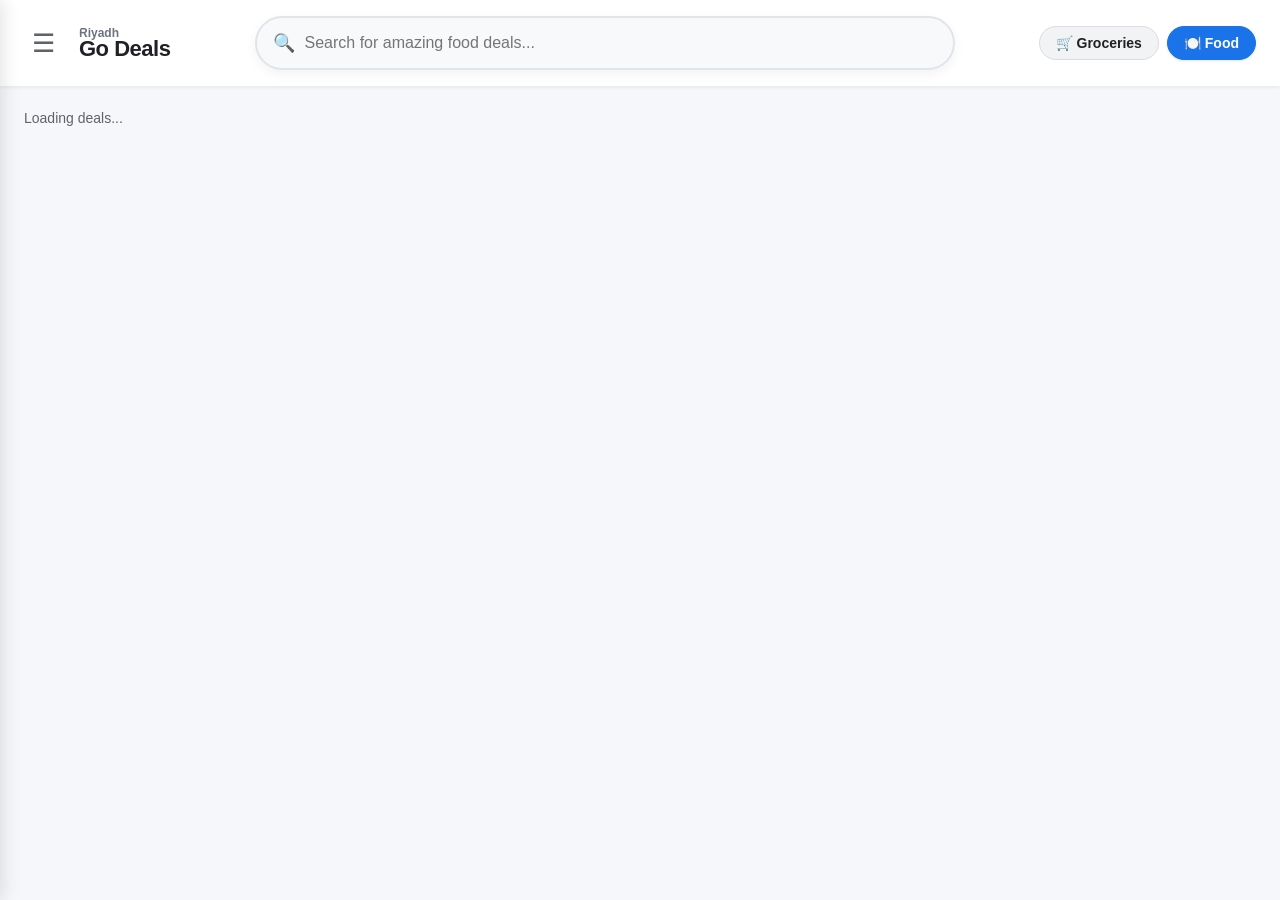
==== commit c620daf0: "Auto-updated grocery and food deals" ====
--- a/food/index.html
+++ b/food/index.html
@@ -7,6 +7,7 @@
 <!-- CLEANED: Linking to central stylesheet -->
 <link rel="stylesheet" href="/style.css">
 <!-- CLEANED: Linking to central navbar injection script -->
+<script async src="https://pagead2.googlesyndication.com/pagead/js/adsbygoogle.js?client=ca-pub-6223148495032323" crossorigin="anonymous"></script>
 <script src="/nav.js" defer></script>
 </head>
 <body>
@@ -71,7 +72,7 @@
 </div>
 
 <script>
-  const rawData = [{"Store": "Elian Hotel Al Sahafa 1K+ Sold", "Product": "International Breakfast Buffet at Elian Hotel Al Sahafa", "Price": 29.0, "Old_Price": 55.0, "Offer": "47% Off", "Image_URL": "https://cdn.cobone.com/deals/sau/215227/f.webp?v=23", "Deal_URL": "https://www.cobone.com/en/deals/food-dining-riyadh/1-international-breakfast-buffet-myrtle-hotel/215227", "Fetched_Date": "2026-10-12"}, {"Store": "Hilton Garden Inn Riyadh Financial District 5K+ Sold", "Product": "International dinner at 5* Hilton Garden Inn", "Price": 138.0, "Old_Price": 184.0, "Offer": "25% Off", "Image_URL": "https://cdn.cobone.com/deals/sau/220193/11.webp?v=11", "Deal_URL": "https://www.cobone.com/en/deals/food-dining-riyadh/1-dinner-buffet-hilton-garden-inn-riyadh/220193", "Fetched_Date": "2026-10-12"}, {"Store": "Joudyan Hotel 1K+ Sold", "Product": "International Lunch Buffet at Joudyan Hotel", "Price": 89.0, "Old_Price": 178.0, "Offer": "50% Off", "Image_URL": "https://cdn.cobone.com/deals/sau/215539/1.webp?v=15", "Deal_URL": "https://www.cobone.com/en/deals/food-dining-riyadh/1-lunch-joudyan-hotel-adult/215539", "Fetched_Date": "2026-10-12"}, {"Store": "Multiple Locations 100+ Sold", "Product": "BOGO Burger Gourmet at Lucca Steak House", "Price": 69.0, "Old_Price": 138.0, "Offer": "50% Off", "Image_URL": "https://cdn.cobone.com/deals/sau/216679/1.webp?v=10", "Deal_URL": "https://www.cobone.com/en/deals/food-dining-riyadh/burger-lucca-steak-house/216679", "Fetched_Date": "2026-10-12"}, {"Store": "Rosh Olaya Hotel 1K+ Sold", "Product": "Breakfast Buffet at 5* Rosh Rayhaan by Rotana", "Price": 89.0, "Old_Price": 132.0, "Offer": "33% Off", "Image_URL": "https://cdn.cobone.com/deals/sau/217592/1.webp?v=7", "Deal_URL": "https://www.cobone.com/en/deals/food-dining-riyadh/1-breakfast-buffet-rosh-rayhaan-rotana/217592", "Fetched_Date": "2026-10-12"}, {"Store": "Cobone Deal", "Product": "Breakfast Buffet at Braira Al Nakheel Hotel", "Price": 69.0, "Old_Price": null, "Offer": "", "Image_URL": "https://cdn.cobone.com/deals/sau/218827/egg-juice-bacon-breakfast.webp?v=7", "Deal_URL": "https://www.cobone.com/en/deals/food-dining-riyadh/1-breakfast-buffet-braira-alnakheel-hotel/218827", "Fetched_Date": "2026-10-12"}, {"Store": "Cobone Deal", "Product": "International Dinner Buffet at Joudyan Hotel", "Price": 89.0, "Old_Price": null, "Offer": "", "Image_URL": "https://cdn.cobone.com/deals/sau/215537/1.webp?v=4", "Deal_URL": "https://www.cobone.com/en/deals/food-dining-riyadh/1-dinner-buffet-joudyan-hotel-adult/215537", "Fetched_Date": "2026-10-12"}, {"Store": "Cobone Deal", "Product": "Seafood Lunch Buffet at Braira Hotel Olaya", "Price": 99.0, "Old_Price": null, "Offer": "", "Image_URL": "https://cdn.cobone.com/deals/sau/211176/1.webp?v=10", "Deal_URL": "https://www.cobone.com/en/deals/food-dining-riyadh/1-seafood-lunch-buffet-braira-olaya/211176", "Fetched_Date": "2026-10-12"}, {"Store": "Cobone Deal", "Product": "Pool Access & Drink at Holiday Inn Riyadh the Business District", "Price": 100.0, "Old_Price": null, "Offer": "", "Image_URL": "https://cdn.cobone.com/deals/sau/206985/1.webp?v=6", "Deal_URL": "https://www.cobone.com/en/deals/food-dining-riyadh/1-pool-access-meal-holiday-inn-business-district/218186", "Fetched_Date": "2026-10-12"}, {"Store": "Braira Al Nakheel Hotel 4K+ Sold", "Product": "Seafood Market Buffet at Braira Al Nakheel Hotel", "Price": 129.0, "Old_Price": 159.0, "Offer": "19% Off", "Image_URL": "https://cdn.cobone.com/deals/sau/222032/sea1.webp?v=9", "Deal_URL": "https://www.cobone.com/en/deals/food-dining-riyadh/1-seafood-dinner-buffet-braira-alnakheel-hotel/222032", "Fetched_Date": "2026-10-12"}, {"Store": "Braira Hotel - Al wazarat 2K+ Sold", "Product": "Breakfast Buffet at Braira Hotel - Al Wazarat", "Price": 55.0, "Old_Price": 110.0, "Offer": "50% Off", "Image_URL": "https://cdn.cobone.com/deals/sau/215493/1.webp?v=15", "Deal_URL": "https://www.cobone.com/en/deals/food-dining-riyadh/1-international-breakfast-buffet-braira-wazarat/215493", "Fetched_Date": "2026-10-12"}, {"Store": "Holiday Inn Olaya 3K+ Sold", "Product": "Int'l Dinner Buffet at Holiday Inn Olaya", "Price": 84.0, "Old_Price": 201.0, "Offer": "58% Off", "Image_URL": "https://cdn.cobone.com/deals/sau/185447/141414441414.webp?v=16", "Deal_URL": "https://www.cobone.com/en/deals/food-dining-riyadh/1-international-dinner-buffet-at-holiday-inn-olaya/206840", "Fetched_Date": "2026-10-12"}, {"Store": "Holiday inn - Meydan 2K+ Sold", "Product": "Dinner Buffet at Holiday Inn Meydan", "Price": 99.0, "Old_Price": 210.0, "Offer": "53% Off", "Image_URL": "https://cdn.cobone.com/deals/sau/209833/1.webp?v=11", "Deal_URL": "https://www.cobone.com/en/deals/food-dining-riyadh/1-dinner-buffet-holiday-inn-meydan/209833", "Fetched_Date": "2026-10-12"}, {"Store": "Braira Al Nakheel Hotel 3K+ Sold", "Product": "Theatre Kitchen Dinner at Braira Al Nakheel", "Price": 99.0, "Old_Price": 198.0, "Offer": "50% Off", "Image_URL": "https://cdn.cobone.com/deals/sau/210822/img.webp?v=12", "Deal_URL": "https://www.cobone.com/en/deals/food-dining-riyadh/1-theatre-kitchen-dinner-at-braira-al-nakheel/210822", "Fetched_Date": "2026-10-12"}, {"Store": "Centro Olaya Hotel By Rotana 8K+ Sold", "Product": "Daily Breakfast Open Buffet at Centro Olaya Hotel By Rotana", "Price": 69.0, "Old_Price": 119.0, "Offer": "42% Off", "Image_URL": "https://cdn.cobone.com/deals/sau/193245/1.webp?v=22", "Deal_URL": "https://www.cobone.com/en/deals/food-dining-riyadh/1-breakfast-buffet-centro-al-olaya/193245", "Fetched_Date": "2026-10-12"}, {"Store": "VOCO Riyadh Hotel 1K+ Sold", "Product": "International Dinner at 5* voco Riyadh Hotel", "Price": 215.0, "Old_Price": 295.0, "Offer": "27% Off", "Image_URL": "https://cdn.cobone.com/deals/sau/146112/3%20%282%29.webp?v=8", "Deal_URL": "https://www.cobone.com/en/deals/food-dining-riyadh/1-daily-international-dinner-voco-riyadh-hotel/218683", "Fetched_Date": "2026-10-12"}, {"Store": "Braira Hotel - Qurtubah 300+ Sold", "Product": "BBQ Night Buffet at Braira Hotel Qurtubah", "Price": 87.0, "Old_Price": 109.0, "Offer": "20% Off", "Image_URL": "https://cdn.cobone.com/deals/sau/189640/1.webp?v=20", "Deal_URL": "https://www.cobone.com/en/deals/food-dining-riyadh/1-bbq-night-buffet-braira-hotel-qurtubah/218874", "Fetched_Date": "2026-10-12"}, {"Store": "Holiday Inn Olaya 700+ Sold", "Product": "Int'l Lunch Buffet at Holiday Inn Olaya", "Price": 79.0, "Old_Price": 164.0, "Offer": "52% Off", "Image_URL": "https://cdn.cobone.com/deals/sau/202746/1.webp?v=12", "Deal_URL": "https://www.cobone.com/en/deals/food-dining-riyadh/1-international-lunch-buffet-holiday-inn-olaya/206836", "Fetched_Date": "2026-10-12"}, {"Store": "Holiday Inn Olaya 800+ Sold", "Product": "International Breakfast at Holiday Inn Olaya", "Price": 59.0, "Old_Price": 137.0, "Offer": "57% Off", "Image_URL": "https://cdn.cobone.com/deals/sau/201425/1.webp?v=15", "Deal_URL": "https://www.cobone.com/en/deals/food-dining-riyadh/1-breakfast-buffet-at-holiday-inn-olaya/201425", "Fetched_Date": "2026-10-12"}, {"Store": "Braira Hotel - Qurtubah 400+ Sold", "Product": "Seafood Night at Braira Qurtubah", "Price": 95.0, "Old_Price": 119.0, "Offer": "20% Off", "Image_URL": "https://cdn.cobone.com/deals/sau/218890/2.webp?v=10", "Deal_URL": "https://www.cobone.com/en/deals/food-dining-riyadh/1-braira-seafood-dinner-adult/218890", "Fetched_Date": "2026-10-12"}, {"Store": "Braira Hotel - Qurtubah 2K+ Sold", "Product": "Indian Dinner From Braira Hotel - Qurtubah", "Price": 69.0, "Old_Price": 85.0, "Offer": "19% Off", "Image_URL": "https://cdn.cobone.com/deals/sau/218895/id1.webp?v=10", "Deal_URL": "https://www.cobone.com/en/deals/food-dining-riyadh/1-indian-dinner-buffet-braira-hotel-qurtubah/218895", "Fetched_Date": "2026-10-12"}, {"Store": "Novotel Riyadh Al Anoud Hotel 3K+ Sold", "Product": "International Breakfast @Novotel Al Anoud", "Price": 59.0, "Old_Price": 115.0, "Offer": "49% Off", "Image_URL": "https://cdn.cobone.com/deals/sau/217079/1%20%281%29.webp?v=9", "Deal_URL": "https://www.cobone.com/en/deals/food-dining-riyadh/1-international-breakfast-buffet-novotel-alanoud/217079", "Fetched_Date": "2026-10-12"}, {"Store": "Radisson Blu Hotel & Convention Center, Minhal 600+ Sold", "Product": "Ladies Night Dinner Buffet at Radisson Blu Hotel", "Price": 109.0, "Old_Price": 224.0, "Offer": "51% Off", "Image_URL": "https://cdn.cobone.com/deals/sau/189390/Radisson%20Blu%20Hotel.webp?v=18", "Deal_URL": "https://www.cobone.com/en/deals/food-dining-riyadh/1-ladies-night-dinner-buffet-crowne-plaza/189390", "Fetched_Date": "2026-10-12"}, {"Store": "Braira Al Nakheel Hotel 1K+ Sold", "Product": "Seafood Lunch Buffet at Braira Al Nakheel", "Price": 109.0, "Old_Price": 149.0, "Offer": "27% Off", "Image_URL": "https://cdn.cobone.com/deals/sau/184956/1.webp?v=15", "Deal_URL": "https://www.cobone.com/en/deals/food-dining-riyadh/1-friday-seafood-lunch-buffet-braira-al-nakheel/215481", "Fetched_Date": "2026-10-12"}, {"Store": "Papa Johns KSA 600+ Sold", "Product": "Buy One Get One Free on Medium Pizza at Papa Johns", "Price": 5.0, "Old_Price": null, "Offer": "", "Image_URL": "https://cdn.cobone.com/deals/sau/212440/papa-johns-bogo-offer-image%20%282%29.webp?v=34", "Deal_URL": "https://www.cobone.com/en/deals/food-dining-riyadh/buy-one-get-one-free-papa-johns-ksa/212440", "Fetched_Date": "2026-10-12"}, {"Store": "Holiday Inn Olaya 200+ Sold", "Product": "Friday Brunch & Pool Access at Holiday Inn Olaya", "Price": 109.0, "Old_Price": 220.0, "Offer": "50% Off", "Image_URL": "https://cdn.cobone.com/deals/sau/202752/5.webp?v=12", "Deal_URL": "https://www.cobone.com/en/deals/food-dining-riyadh/1-friday-brunch-pool-holiday-inn-olaya/206837", "Fetched_Date": "2026-10-12"}, {"Store": "Braira Hotel - Qurtubah 200+ Sold", "Product": "Flavor Market Dinner Buffet at Braira Hotel Qurtubah", "Price": 69.0, "Old_Price": 85.0, "Offer": "19% Off", "Image_URL": "https://cdn.cobone.com/deals/sau/218899/1.webp?v=33", "Deal_URL": "https://www.cobone.com/en/deals/food-dining-riyadh/1-flavor-market-dinner-at-braira-hotel-qurtubah/218899", "Fetched_Date": "2026-10-12"}, {"Store": "Hilton Riyadh Olaya Hotel 500+ Sold", "Product": "International Breakfast Buffet at Hilton", "Price": 89.0, "Old_Price": 180.0, "Offer": "51% Off", "Image_URL": "https://cdn.cobone.com/deals/sau/192218/breakfaast%201%20copy.webp?v=8", "Deal_URL": "https://www.cobone.com/en/deals/food-dining-riyadh/1-international-breakfast-buffet-at-hilton/216312", "Fetched_Date": "2026-10-12"}, {"Store": "Radisson Hotel Riyadh Airport 500+ Sold", "Product": "International Dinner Buffet @Radisson Hotel Riyadh", "Price": 149.0, "Old_Price": 200.0, "Offer": "26% Off", "Image_URL": "https://cdn.cobone.com/deals/sau/151516/dinner-live-music-radisson-riyadh-airport-s2.jpg?v=15", "Deal_URL": "https://www.cobone.com/en/deals/food-dining-riyadh/1-dinner-live-music-radisson-riyadh-airport/218124", "Fetched_Date": "2026-10-12"}, {"Store": "Holiday Inn Al Qasr Riyadh 900+ Sold", "Product": "Business Lunch at Holiday Inn Riyadh Al Qasr", "Price": 99.0, "Old_Price": 145.0, "Offer": "32% Off", "Image_URL": "https://cdn.cobone.com/deals/sau/221196/2.webp?v=17", "Deal_URL": "https://www.cobone.com/en/deals/food-dining-riyadh/1-business-lunch-buffet-holiday-inn-alqasr/221196", "Fetched_Date": "2026-10-12"}, {"Store": "Crowne Plaza Riyadh - Al Takhassusi by IHG 200+ Sold", "Product": "Breakfast Buffet at Crowne Plaza Riyadh – Takhassusi", "Price": 99.0, "Old_Price": 140.0, "Offer": "29% Off", "Image_URL": "https://cdn.cobone.com/deals/sau/218007/1.webp?v=7", "Deal_URL": "https://www.cobone.com/en/deals/food-dining-riyadh/1-international-breakfast-crowne-plaza-takhussusi/218007", "Fetched_Date": "2026-10-12"}, {"Store": "Dalin Hotel 100+ Sold", "Product": "Dalin Hotel Olaya – Breakfast Buffet", "Price": 31.0, "Old_Price": 39.0, "Offer": "21% Off", "Image_URL": "https://cdn.cobone.com/deals/sau/215728/3.webp?v=20", "Deal_URL": "https://www.cobone.com/en/deals/food-dining-riyadh/1-breakfast-buffet-at-dalin-hotel-olaya/215728", "Fetched_Date": "2026-10-12"}, {"Store": "Madareem Hotel 900+ Sold", "Product": "International Dinner Buffet at Madareem Hotel", "Price": 119.0, "Old_Price": 150.0, "Offer": "21% Off", "Image_URL": "https://cdn.cobone.com/deals/sau/190340/3.webp?v=14", "Deal_URL": "https://www.cobone.com/en/deals/food-dining-riyadh/1-international-dinner-buffet-madareem-hotel/190340", "Fetched_Date": "2026-10-12"}, {"Store": "Braira Hotel Olaya 600+ Sold", "Product": "Breakfast Buffet at Braira Olaya", "Price": 59.0, "Old_Price": 75.0, "Offer": "21% Off", "Image_URL": "https://cdn.cobone.com/deals/sau/221187/1.webp?v=7", "Deal_URL": "https://www.cobone.com/en/deals/food-dining-riyadh/1-breakfast-buffet-braira-olaya/221187", "Fetched_Date": "2026-10-12"}, {"Store": "Braira Hotel Olaya 1K+ Sold", "Product": "Seafood Dinner Buffet at Braira Hotel Olaya", "Price": 99.0, "Old_Price": 119.0, "Offer": "17% Off", "Image_URL": "https://cdn.cobone.com/deals/sau/210856/1.webp?v=12", "Deal_URL": "https://www.cobone.com/en/deals/food-dining-riyadh/1-seafood-dinner-buffet-braira-olaya/210856", "Fetched_Date": "2026-10-12"}, {"Store": "Braira Hotel - Qurtubah 1K+ Sold", "Product": "International Breakfast at Braira Hotel Qurtubah", "Price": 59.0, "Old_Price": 89.0, "Offer": "34% Off", "Image_URL": "https://cdn.cobone.com/deals/sau/218897/5.webp?v=15", "Deal_URL": "https://www.cobone.com/en/deals/food-dining-riyadh/1-international-breakfast-buffet-braira-qurtubah/218897", "Fetched_Date": "2026-10-12"}, {"Store": "Indian Corner Restaurant 3K+ Sold", "Product": "Discount Voucher from Indian Corner, Al Malaz", "Price": 75.0, "Old_Price": 100.0, "Offer": "25% Off", "Image_URL": "https://cdn.cobone.com/deals/sau/127221/Indian.webp?v=47", "Deal_URL": "https://www.cobone.com/en/deals/food-dining-riyadh/indian-corner-restaurant-discount-voucher/127221", "Fetched_Date": "2026-10-12"}, {"Store": "Multiple Locations 300+ Sold", "Product": "Lunch or Dinner Meal at Olive Garden Restaurant", "Price": 89.0, "Old_Price": 112.0, "Offer": "21% Off", "Image_URL": "https://cdn.cobone.com/deals/sau/208042/1.webp?v=19", "Deal_URL": "https://www.cobone.com/en/deals/food-dining-riyadh/lunch-dinner-set-menu-olive-garden-restaurant/208042", "Fetched_Date": "2026-10-12"}, {"Store": "Braira Al Yarmouk Hotel 100+ Sold", "Product": "Seafood Dinner Buffet at Braira Al Yarmouk", "Price": 99.0, "Old_Price": 149.0, "Offer": "34% Off", "Image_URL": "https://cdn.cobone.com/deals/sau/218167/main.webp?v=13", "Deal_URL": "https://www.cobone.com/en/deals/food-dining-riyadh/1-seafood-dinner-braira-alyarmouk-hotel/218167", "Fetched_Date": "2026-10-12"}, {"Store": "Nesve Restaurant 1K+ Sold", "Product": "Business Lunch & Dinner Meal From Nesve Restaurant", "Price": 20.0, "Old_Price": 50.0, "Offer": "60% Off", "Image_URL": "https://cdn.cobone.com/deals/sau/197999/1.webp?v=20", "Deal_URL": "https://www.cobone.com/en/deals/food-dining-riyadh/1-lunch-dinner-meal-nesve-restaurant/197999", "Fetched_Date": "2026-10-12"}, {"Store": "Braira Al Nakheel Hotel 2K+ Sold", "Product": "Alf Lila Wa Lila Dinner at Braira Al Nakheel", "Price": 129.0, "Old_Price": 159.0, "Offer": "19% Off", "Image_URL": "https://cdn.cobone.com/deals/sau/222030/1.webp?v=6", "Deal_URL": "https://www.cobone.com/en/deals/food-dining-riyadh/1-alf-lila-wa-lila-braira-nakheel/222030", "Fetched_Date": "2026-10-12"}]; 
+  const rawData = []; 
   let filteredData = [];
   let currentIndex = 0;
   const CHUNK_SIZE = 10;
@@ -309,6 +310,7 @@
       document.getElementById('popup-overlay').classList.remove('active');
     }
   });
+  
 </script>
 </body>
 </html>
